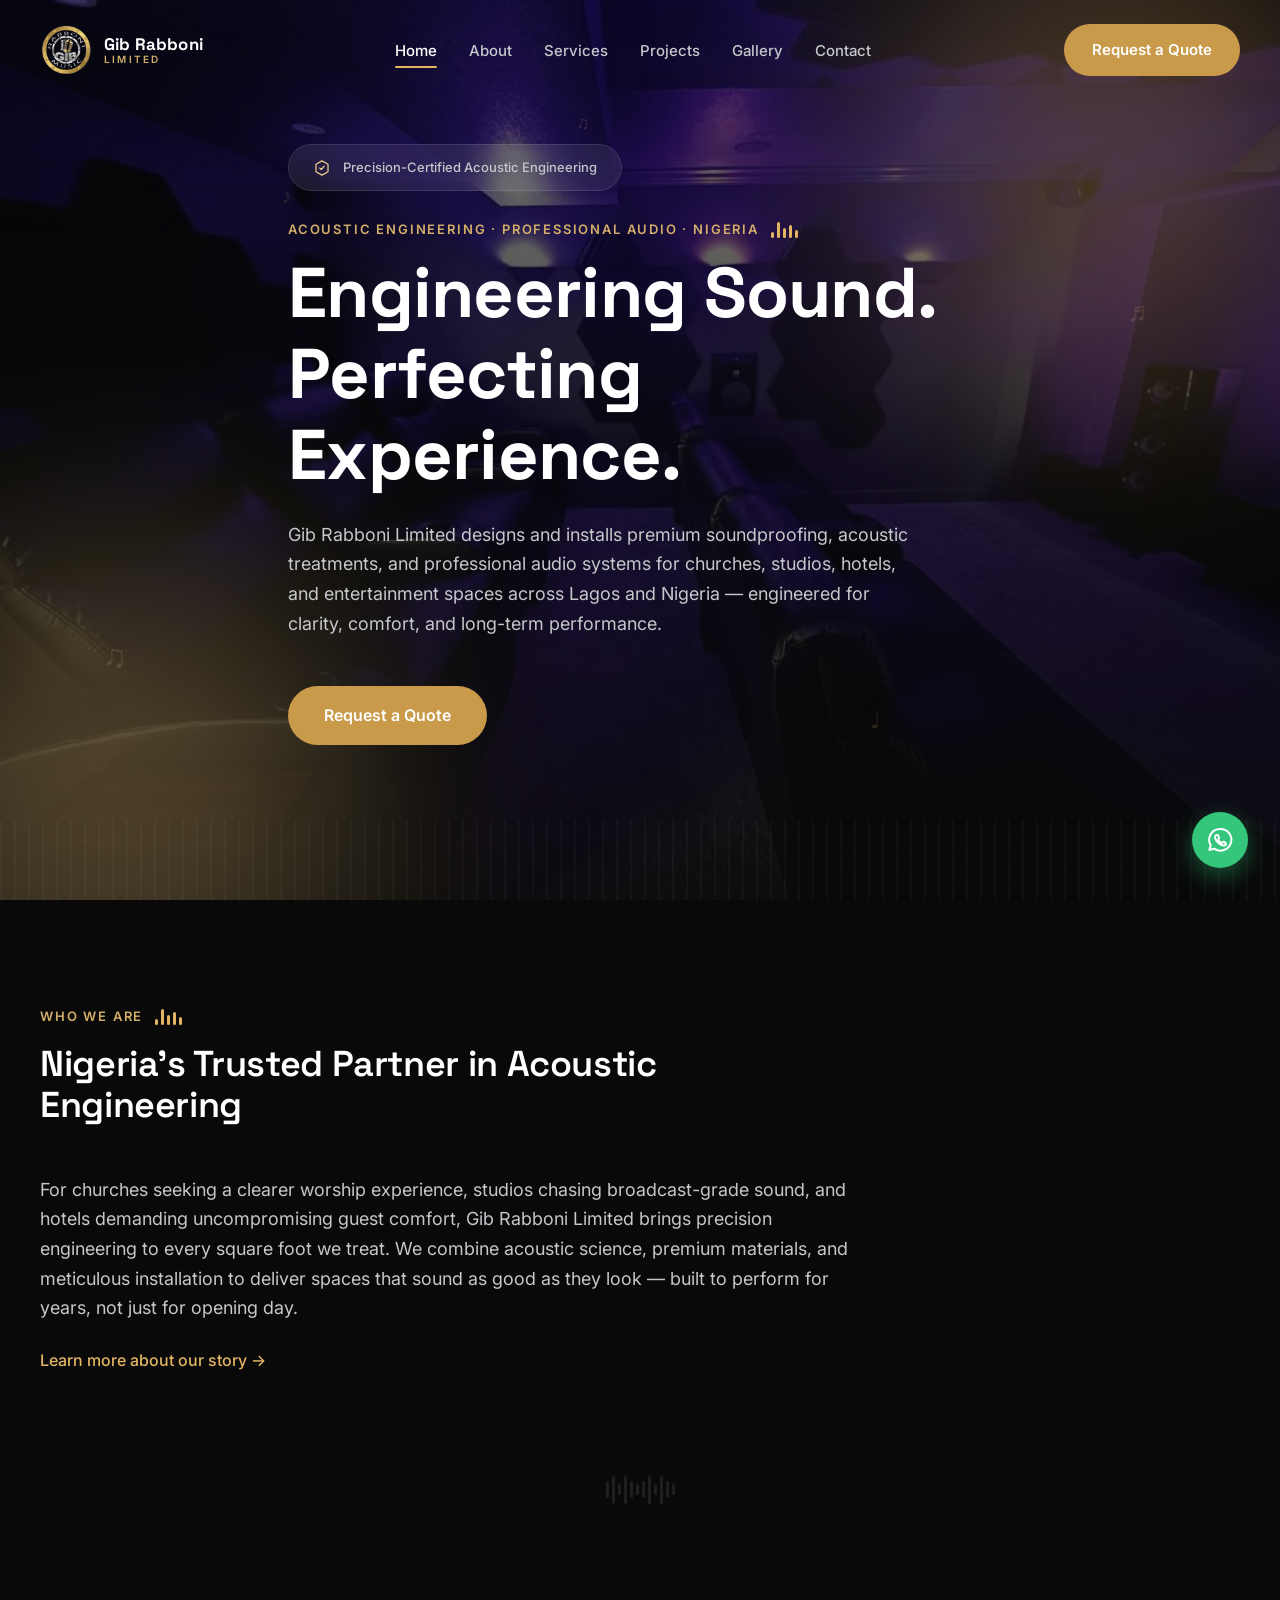
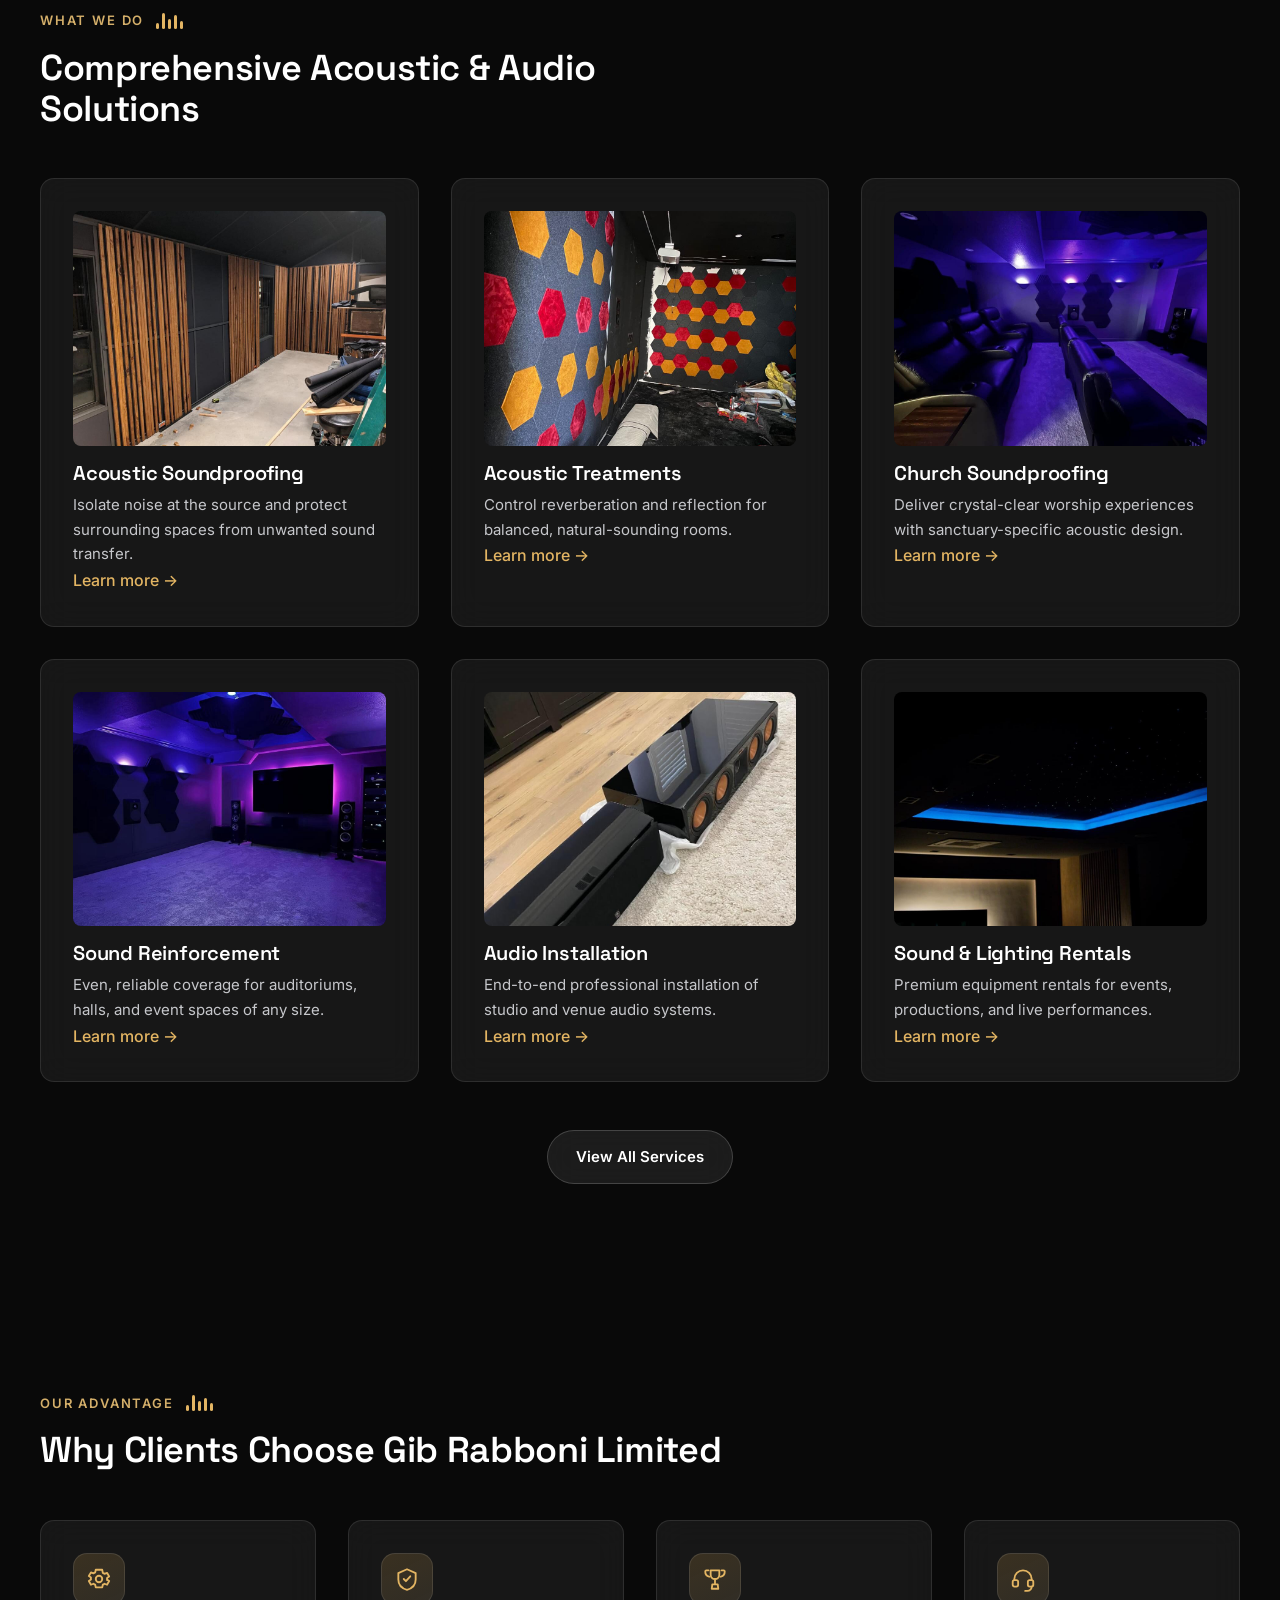
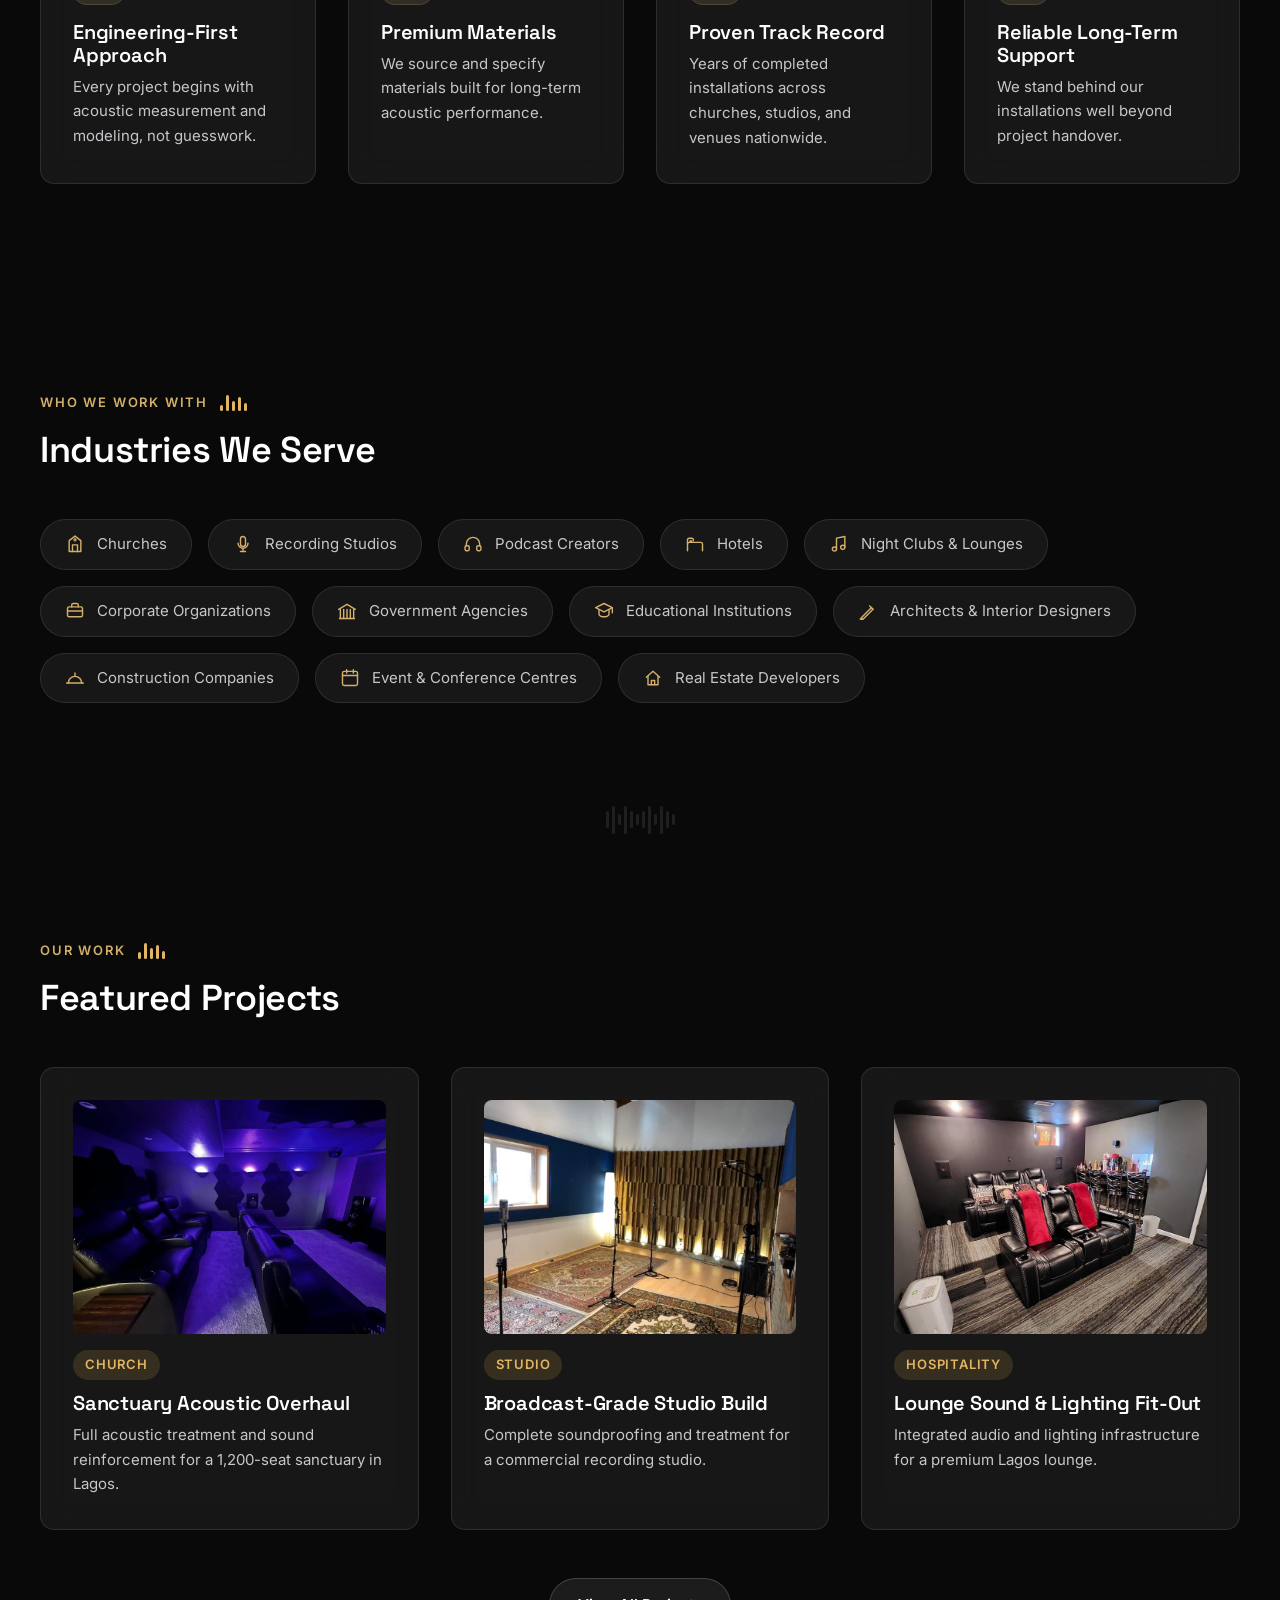
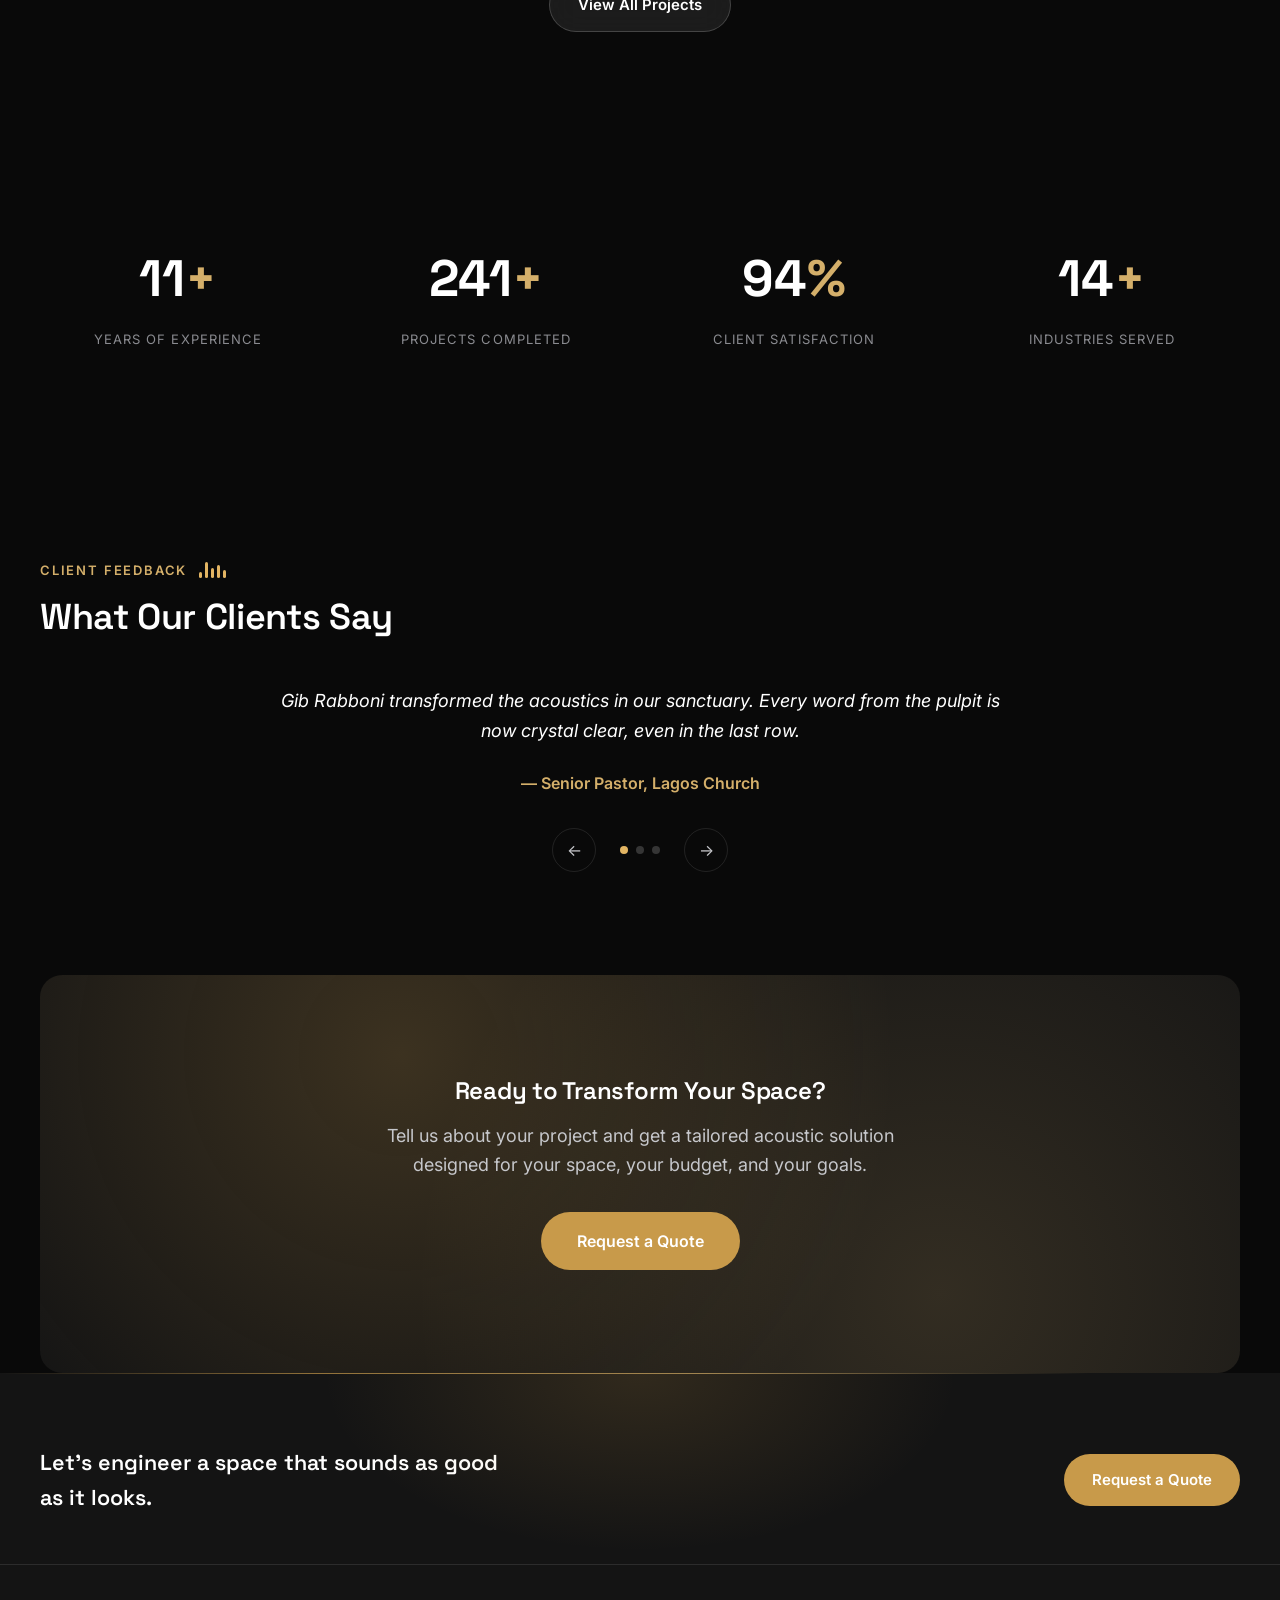
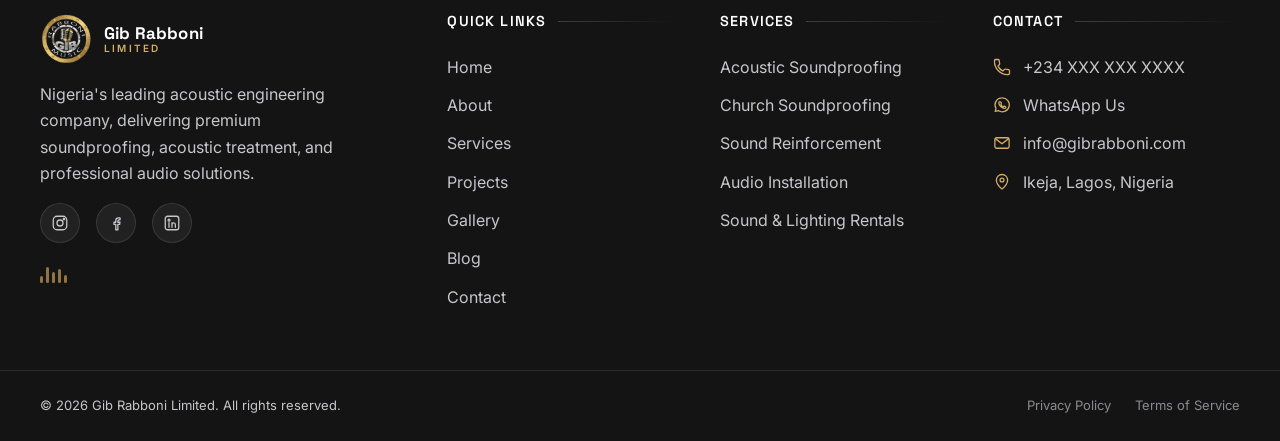
==== index.html @ 642c6a99 "Add files via upload" ====
<!DOCTYPE html>
<html lang="en">
<head>
    <!-- ============================================================
         META / SEO
         ============================================================ -->
    <meta charset="UTF-8">
    <meta name="viewport" content="width=device-width, initial-scale=1.0">
    <title>Gib Rabboni Limited | Acoustic Engineering & Professional Audio Solutions in Lagos, Nigeria</title>
    <meta name="description" content="Gib Rabboni Limited is Nigeria's leading acoustic engineering company, delivering premium soundproofing, acoustic treatments, sound reinforcement, and professional audio installation for churches, studios, hotels, and corporate spaces in Lagos and across Nigeria.">
    <meta name="author" content="Gib Rabboni Limited">
    <meta name="theme-color" content="#090909">
    <link rel="canonical" href="https://www.gibrabboni.com/">

    <!-- Open Graph -->
    <meta property="og:type" content="website">
    <meta property="og:site_name" content="Gib Rabboni Limited">
    <meta property="og:title" content="Gib Rabboni Limited | Acoustic Engineering & Professional Audio Solutions">
    <meta property="og:description" content="Premium soundproofing, acoustic treatments, and professional audio installation for churches, studios, hotels, and corporate spaces across Nigeria.">
    <meta property="og:image" content="/images/hero/hero-home.jpg">
    <meta property="og:url" content="https://www.gibrabboni.com/">
    <meta property="og:locale" content="en_NG">

    <!-- Twitter Card -->
    <meta name="twitter:card" content="summary_large_image">
    <meta name="twitter:title" content="Gib Rabboni Limited | Acoustic Engineering & Professional Audio Solutions">
    <meta name="twitter:description" content="Nigeria's leading acoustic engineering company for churches, studios, hotels, and entertainment infrastructure.">
    <meta name="twitter:image" content="/images/hero/hero-home.jpg">

    <!-- Favicons -->
    <link rel="icon" type="image/png" sizes="32x32" href="/favicon/favicon-32x32.png">
    <link rel="icon" type="image/png" sizes="16x16" href="/favicon/favicon-16x16.png">
    <link rel="apple-touch-icon" sizes="180x180" href="/favicon/apple-touch-icon.png">
    <link rel="manifest" href="/favicon/site.webmanifest">

    <!-- Fonts (Google Fonts pairing: Space Grotesk + Inter) -->
    <link rel="preconnect" href="https://fonts.googleapis.com">
    <link rel="preconnect" href="https://fonts.gstatic.com" crossorigin>
    <link href="https://fonts.googleapis.com/css2?family=Space+Grotesk:wght@500;600;700&family=Inter:wght@400;500;600&display=swap" rel="stylesheet">

    <!-- Stylesheet -->
    <link rel="stylesheet" href="/css/style.css">

    <!-- Schema.org: Organization / LocalBusiness -->
    <script type="application/ld+json">
    {
        "@context": "https://schema.org",
        "@type": "LocalBusiness",
        "name": "Gib Rabboni Limited",
        "image": "https://www.gibrabboni.com/images/hero/hero-home.jpg",
        "url": "https://www.gibrabboni.com/",
        "telephone": "+234-XXX-XXX-XXXX",
        "priceRange": "$$",
        "address": {
            "@type": "PostalAddress",
            "streetAddress": "STREET ADDRESS PLACEHOLDER",
            "addressLocality": "Ikeja",
            "addressRegion": "Lagos",
            "addressCountry": "NG"
        },
        "areaServed": "Nigeria",
        "sameAs": [
            "https://www.instagram.com/gibrabboni",
            "https://www.facebook.com/gibrabboni",
            "https://www.linkedin.com/company/gibrabboni"
        ],
        "description": "Nigeria's leading acoustic engineering company providing soundproofing, acoustic treatments, sound reinforcement, sound design, audio installation, and entertainment infrastructure solutions."
    }
    </script>
</head>
<body>

    <!-- Skip link for keyboard/screen reader users -->
    <a class="skip-link" href="#main-content">Skip to main content</a>

    <!-- ============================================================
         HEADER / NAVIGATION
         ============================================================ -->
    <header class="site-header" id="site-header">
        <div class="container header__inner">

            <a href="/" class="logo-lockup" aria-label="Gib Rabboni Limited — Home"><span class="logo-lockup__mark"><img src="/images/brand/logo.png" alt="Gib Rabboni Limited emblem" width="52" height="52"></span><span class="logo-lockup__text"><span class="logo-lockup__name">Gib Rabboni</span><span class="logo-lockup__sub">Limited</span></span></a>

            <nav class="main-nav" aria-label="Primary navigation">
                <ul class="main-nav__list">
                    <li><a href="/" class="main-nav__link is-active" aria-current="page">Home</a></li>
                    <li><a href="/about/" class="main-nav__link">About</a></li>
                    <li><a href="/services/" class="main-nav__link">Services</a></li>
                    <li><a href="/projects/" class="main-nav__link">Projects</a></li>
                    <li><a href="/gallery/" class="main-nav__link">Gallery</a></li>
                    <li><a href="/contact/" class="main-nav__link">Contact</a></li>
                </ul>
            </nav>

            <div class="header__actions">
                <a href="/contact/" class="btn btn--primary">Request a Quote</a>
            </div>

            <button class="hamburger" id="hamburger-btn" aria-label="Open menu" aria-expanded="false" aria-controls="mobile-menu">
                <span class="hamburger__line"></span>
                <span class="hamburger__line"></span>
                <span class="hamburger__line"></span>
            </button>
        </div>

        <!-- Mobile menu -->
        <nav class="mobile-menu" id="mobile-menu" aria-label="Mobile navigation" hidden>
            <ul class="mobile-menu__list">
                <li><a href="/" class="mobile-menu__link is-active" aria-current="page">Home</a></li>
                <li><a href="/about/" class="mobile-menu__link">About</a></li>
                <li><a href="/services/" class="mobile-menu__link">Services</a></li>
                <li><a href="/projects/" class="mobile-menu__link">Projects</a></li>
                <li><a href="/gallery/" class="mobile-menu__link">Gallery</a></li>
                <li><a href="/contact/" class="mobile-menu__link">Contact</a></li>
            </ul>
            <div class="mobile-menu__actions">
                <a href="/contact/" class="btn btn--primary btn--block">Request a Quote</a>
                <a href="tel:+234XXXXXXXXXX" class="btn btn--secondary btn--block">Call Now</a>
            </div>
        </nav>
    </header>

    <!-- ============================================================
         MAIN CONTENT
         ============================================================ -->
    <main id="main-content">

        <!-- ========================================================
             HERO
             ======================================================== -->
        <section class="hero" aria-label="Introduction">
            <div class="hero__background" role="presentation">
                <img src="/images/hero/hero-home.jpg" alt="Home theater room with wood acoustic paneling and ambient blue lighting, installed by Gib Rabboni Limited" class="hero__bg-image">
                <div class="hero__overlay"></div>
            </div>

            <div class="hero__decor" aria-hidden="true">
                <div class="hero__glow hero__glow--blue"></div>
                <div class="hero__glow hero__glow--gold"></div>
                <div class="hero__waveform"></div>
                <div class="note-field">
                    <span class="note">&#9835;</span>
                    <span class="note">&#9834;</span>
                    <span class="note">&#9836;</span>
                    <span class="note">&#9833;</span>
                    <span class="note">&#9835;</span>
                </div>
            </div>

            <div class="container hero__content">
                <div class="hero__badge">
                    <svg viewBox="0 0 24 24" fill="none" stroke="currentColor" stroke-width="1.7" stroke-linecap="round" stroke-linejoin="round" aria-hidden="true"><path d="M12 2.5 20 7v10L12 21.5 4 17V7l8-4.5Z"/><path d="m9 12 2 2 4-4.5"/></svg>
                    <span>Precision-Certified Acoustic Engineering</span>
                </div>
                <p class="eyebrow-row"><span class="eyebrow">Acoustic Engineering &middot; Professional Audio &middot; Nigeria</span><span class="eq-bars" aria-hidden="true"><span class="eq-bars__bar"></span><span class="eq-bars__bar"></span><span class="eq-bars__bar"></span><span class="eq-bars__bar"></span><span class="eq-bars__bar"></span></span></p>
                <h1 class="hero__title">Engineering Sound. Perfecting Experience.</h1>
                <p class="hero__subtitle">
                    Gib Rabboni Limited designs and installs premium soundproofing, acoustic treatments,
                    and professional audio systems for churches, studios, hotels, and entertainment
                    spaces across Lagos and Nigeria — engineered for clarity, comfort, and long-term
                    performance.
                </p>
                <div class="hero__actions">
                    <a href="/contact/" class="btn btn--primary btn--large">Request a Quote</a>
                </div>
            </div>
        </section>

        <!-- ========================================================
             COMPANY INTRODUCTION
             ======================================================== -->
        <section class="company-intro" id="company-intro">
            <div class="container">
                <div class="section-header">
                    <p class="eyebrow-row"><span class="eyebrow">Who We Are</span><span class="eq-bars" aria-hidden="true"><span class="eq-bars__bar"></span><span class="eq-bars__bar"></span><span class="eq-bars__bar"></span><span class="eq-bars__bar"></span><span class="eq-bars__bar"></span></span></p>
                    <h2 class="section-title">Nigeria's Trusted Partner in Acoustic Engineering</h2>
                </div>
                <div class="company-intro__grid">
                    <p class="company-intro__text">
                        For churches seeking a clearer worship experience, studios chasing broadcast-grade
                        sound, and hotels demanding uncompromising guest comfort, Gib Rabboni Limited brings
                        precision engineering to every square foot we treat. We combine acoustic science,
                        premium materials, and meticulous installation to deliver spaces that sound as good
                        as they look — built to perform for years, not just for opening day.
                    </p>
                    <a href="/about/" class="link-arrow">Learn more about our story &rarr;</a>
                </div>
            </div>
        </section>

        <!-- ========================================================
             FEATURED SERVICES
             ======================================================== -->
        <div class="waveform-divider" aria-hidden="true"><span></span><span></span><span></span><span></span><span></span><span></span><span></span><span></span><span></span><span></span><span></span><span></span></div>

        <section class="featured-services" aria-labelledby="featured-services-title">
            <div class="container">
                <div class="section-header">
                    <p class="eyebrow-row"><span class="eyebrow">What We Do</span><span class="eq-bars" aria-hidden="true"><span class="eq-bars__bar"></span><span class="eq-bars__bar"></span><span class="eq-bars__bar"></span><span class="eq-bars__bar"></span><span class="eq-bars__bar"></span></span></p>
                    <h2 class="section-title" id="featured-services-title">Comprehensive Acoustic &amp; Audio Solutions</h2>
                </div>

                <div class="card-grid card-grid--services">
                    <article class="card card--service">
                        <img src="/images/services/service-acoustic-soundproofing.jpg" alt="Vertical wood acoustic slat wall paneling installed floor to ceiling" class="card__image" loading="lazy">
                        <h3 class="card__title">Acoustic Soundproofing</h3>
                        <p class="card__text">Isolate noise at the source and protect surrounding spaces from unwanted sound transfer.</p>
                        <a href="/services/#acoustic-soundproofing" class="link-arrow">Learn more &rarr;</a>
                    </article>

                    <article class="card card--service">
                        <img src="/images/services/service-acoustic-treatments.jpg" alt="Hexagonal acoustic treatment panels installed on a wall and ceiling" class="card__image" loading="lazy">
                        <h3 class="card__title">Acoustic Treatments</h3>
                        <p class="card__text">Control reverberation and reflection for balanced, natural-sounding rooms.</p>
                        <a href="/services/#acoustic-treatments" class="link-arrow">Learn more &rarr;</a>
                    </article>

                    <article class="card card--service">
                        <img src="/images/services/service-church-soundproofing.jpg" alt="Large acoustically treated hall with tiered seating and wood wall panels" class="card__image" loading="lazy">
                        <h3 class="card__title">Church Soundproofing</h3>
                        <p class="card__text">Deliver crystal-clear worship experiences with sanctuary-specific acoustic design.</p>
                        <a href="/services/#church-soundproofing" class="link-arrow">Learn more &rarr;</a>
                    </article>

                    <article class="card card--service">
                        <img src="/images/services/service-sound-reinforcement.jpg" alt="Speaker system installed alongside a wall-mounted display and equipment rack" class="card__image" loading="lazy">
                        <h3 class="card__title">Sound Reinforcement</h3>
                        <p class="card__text">Even, reliable coverage for auditoriums, halls, and event spaces of any size.</p>
                        <a href="/services/#sound-reinforcement" class="link-arrow">Learn more &rarr;</a>
                    </article>

                    <article class="card card--service">
                        <img src="/images/services/service-audio-installation.jpg" alt="Professional center channel speaker and subwoofer being installed" class="card__image" loading="lazy">
                        <h3 class="card__title">Audio Installation</h3>
                        <p class="card__text">End-to-end professional installation of studio and venue audio systems.</p>
                        <a href="/services/#audio-installation" class="link-arrow">Learn more &rarr;</a>
                    </article>

                    <article class="card card--service">
                        <img src="/images/services/service-sound-lighting-rentals.jpg" alt="Ambient blue LED lighting installed along a ceiling and screen wall" class="card__image" loading="lazy">
                        <h3 class="card__title">Sound &amp; Lighting Rentals</h3>
                        <p class="card__text">Premium equipment rentals for events, productions, and live performances.</p>
                        <a href="/services/#sound-lighting-rentals" class="link-arrow">Learn more &rarr;</a>
                    </article>
                </div>

                <div class="section-cta">
                    <a href="/services/" class="btn btn--secondary">View All Services</a>
                </div>
            </div>
        </section>

        <!-- ========================================================
             WHY CHOOSE US
             ======================================================== -->
        <section class="why-choose-us" aria-labelledby="why-choose-us-title">
            <div class="container">
                <div class="section-header">
                    <p class="eyebrow-row"><span class="eyebrow">Our Advantage</span><span class="eq-bars" aria-hidden="true"><span class="eq-bars__bar"></span><span class="eq-bars__bar"></span><span class="eq-bars__bar"></span><span class="eq-bars__bar"></span><span class="eq-bars__bar"></span></span></p>
                    <h2 class="section-title" id="why-choose-us-title">Why Clients Choose Gib Rabboni Limited</h2>
                </div>

                <div class="card-grid card-grid--features">
                    <article class="card card--feature">
                        <span class="icon-badge"><svg class="" viewBox="0 0 24 24" fill="none" stroke="currentColor" stroke-width="1.7" stroke-linecap="round" stroke-linejoin="round" aria-hidden="true"><circle cx="12" cy="12" r="3"/><path d="M19.4 12.9a7.4 7.4 0 0 0 0-1.8l2-1.4-2-3.4-2.3.9a7.6 7.6 0 0 0-1.6-.9L15 3.5h-6l-.5 2.4a7.6 7.6 0 0 0-1.6.9l-2.3-.9-2 3.4 2 1.4a7.4 7.4 0 0 0 0 1.8l-2 1.4 2 3.4 2.3-.9c.5.4 1 .7 1.6.9l.5 2.4h6l.5-2.4c.6-.2 1.1-.5 1.6-.9l2.3.9 2-3.4-2-1.4Z"/></svg></span>
                        <h3 class="card__title">Engineering-First Approach</h3>
                        <p class="card__text">Every project begins with acoustic measurement and modeling, not guesswork.</p>
                    </article>

                    <article class="card card--feature">
                        <span class="icon-badge"><svg class="" viewBox="0 0 24 24" fill="none" stroke="currentColor" stroke-width="1.7" stroke-linecap="round" stroke-linejoin="round" aria-hidden="true"><path d="M12 3 4 6.5v6c0 4.8 3.2 8.2 8 9.5 4.8-1.3 8-4.7 8-9.5v-6L12 3Z"/><path d="m9 12 2 2 4-4.5"/></svg></span>
                        <h3 class="card__title">Premium Materials</h3>
                        <p class="card__text">We source and specify materials built for long-term acoustic performance.</p>
                    </article>

                    <article class="card card--feature">
                        <span class="icon-badge"><svg class="" viewBox="0 0 24 24" fill="none" stroke="currentColor" stroke-width="1.7" stroke-linecap="round" stroke-linejoin="round" aria-hidden="true"><path d="M8 4h8v4a4 4 0 0 1-8 0V4Z"/><path d="M6 4H4a1 1 0 0 0-1 1c0 2.5 1.6 4.3 3.6 4.9M18 4h2a1 1 0 0 1 1 1c0 2.5-1.6 4.3-3.6 4.9"/><path d="M12 13v4M9 21h6M9.5 17h5l.5 4H9l.5-4Z"/></svg></span>
                        <h3 class="card__title">Proven Track Record</h3>
                        <p class="card__text">Years of completed installations across churches, studios, and venues nationwide.</p>
                    </article>

                    <article class="card card--feature">
                        <span class="icon-badge"><svg class="" viewBox="0 0 24 24" fill="none" stroke="currentColor" stroke-width="1.7" stroke-linecap="round" stroke-linejoin="round" aria-hidden="true"><path d="M4 13v-1a8 8 0 0 1 16 0v1"/><rect x="2.5" y="13" width="5" height="6" rx="1.6"/><rect x="16.5" y="13" width="5" height="6" rx="1.6"/><path d="M20 19a4 4 0 0 1-4 4h-2"/></svg></span>
                        <h3 class="card__title">Reliable Long-Term Support</h3>
                        <p class="card__text">We stand behind our installations well beyond project handover.</p>
                    </article>
                </div>
            </div>
        </section>

        <!-- ========================================================
             INDUSTRIES WE SERVE
             ======================================================== -->
        <section class="industries" aria-labelledby="industries-title">
            <div class="container">
                <div class="section-header">
                    <p class="eyebrow-row"><span class="eyebrow">Who We Work With</span><span class="eq-bars" aria-hidden="true"><span class="eq-bars__bar"></span><span class="eq-bars__bar"></span><span class="eq-bars__bar"></span><span class="eq-bars__bar"></span><span class="eq-bars__bar"></span></span></p>
                    <h2 class="section-title" id="industries-title">Industries We Serve</h2>
                </div>

                <ul class="industries__list">
                    <li class="industries__item" data-animate="fade-up" style="transition-delay:0ms"><svg viewBox="0 0 24 24" fill="none" stroke="currentColor" stroke-width="1.7" stroke-linecap="round" stroke-linejoin="round" aria-hidden="true"><path d="M12 2.5 19 8v13H5V8l7-5.5Z"/><path d="M9 21V13h6v8M12 5.5v3M10.5 7h3"/></svg><span>Churches</span></li>
                    <li class="industries__item" data-animate="fade-up" style="transition-delay:60ms"><svg viewBox="0 0 24 24" fill="none" stroke="currentColor" stroke-width="1.7" stroke-linecap="round" stroke-linejoin="round" aria-hidden="true"><path d="M12 15a3 3 0 0 0 3-3V6a3 3 0 0 0-6 0v6a3 3 0 0 0 3 3Z"/><path d="M6 11a6 6 0 0 0 12 0"/><path d="M12 17v4M9 21h6"/></svg><span>Recording Studios</span></li>
                    <li class="industries__item" data-animate="fade-up" style="transition-delay:120ms"><svg viewBox="0 0 24 24" fill="none" stroke="currentColor" stroke-width="1.7" stroke-linecap="round" stroke-linejoin="round" aria-hidden="true"><path d="M4 14v-2a8 8 0 0 1 16 0v2"/><rect x="2.5" y="14" width="5" height="6" rx="1.6"/><rect x="16.5" y="14" width="5" height="6" rx="1.6"/></svg><span>Podcast Creators</span></li>
                    <li class="industries__item" data-animate="fade-up" style="transition-delay:180ms"><svg viewBox="0 0 24 24" fill="none" stroke="currentColor" stroke-width="1.7" stroke-linecap="round" stroke-linejoin="round" aria-hidden="true"><path d="M3 18v-6a2 2 0 0 1 2-2h14a2 2 0 0 1 2 2v6"/><path d="M3 18v2M21 18v2"/><path d="M3 12V7a2 2 0 0 1 2-2h3a2 2 0 0 1 2 2v1"/><circle cx="7" cy="9" r="1"/></svg><span>Hotels</span></li>
                    <li class="industries__item" data-animate="fade-up" style="transition-delay:240ms"><svg viewBox="0 0 24 24" fill="none" stroke="currentColor" stroke-width="1.7" stroke-linecap="round" stroke-linejoin="round" aria-hidden="true"><path d="M9 18V5l10-2v13"/><circle cx="6.5" cy="18" r="2.5"/><circle cx="16.5" cy="16" r="2.5"/></svg><span>Night Clubs &amp; Lounges</span></li>
                    <li class="industries__item" data-animate="fade-up" style="transition-delay:300ms"><svg viewBox="0 0 24 24" fill="none" stroke="currentColor" stroke-width="1.7" stroke-linecap="round" stroke-linejoin="round" aria-hidden="true"><rect x="3" y="7" width="18" height="12" rx="2"/><path d="M8 7V5a2 2 0 0 1 2-2h4a2 2 0 0 1 2 2v2"/><path d="M3 12h18"/></svg><span>Corporate Organizations</span></li>
                    <li class="industries__item" data-animate="fade-up" style="transition-delay:0ms"><svg viewBox="0 0 24 24" fill="none" stroke="currentColor" stroke-width="1.7" stroke-linecap="round" stroke-linejoin="round" aria-hidden="true"><path d="M3 21h18"/><path d="M4 21V10M20 21V10"/><path d="m2 10 10-6 10 6"/><path d="M8 10v11M12 10v11M16 10v11"/></svg><span>Government Agencies</span></li>
                    <li class="industries__item" data-animate="fade-up" style="transition-delay:60ms"><svg viewBox="0 0 24 24" fill="none" stroke="currentColor" stroke-width="1.7" stroke-linecap="round" stroke-linejoin="round" aria-hidden="true"><path d="M12 3 2 8l10 5 10-5-10-5Z"/><path d="M6 10.5V16c0 1.5 2.7 3 6 3s6-1.5 6-3v-5.5"/><path d="M22 8v6"/></svg><span>Educational Institutions</span></li>
                    <li class="industries__item" data-animate="fade-up" style="transition-delay:120ms"><svg viewBox="0 0 24 24" fill="none" stroke="currentColor" stroke-width="1.7" stroke-linecap="round" stroke-linejoin="round" aria-hidden="true"><path d="M4 20 16 8l2 2L6 22H4v-2Z"/><path d="M14 6l4 4"/><path d="M2.5 21.5h3"/></svg><span>Architects &amp; Interior Designers</span></li>
                    <li class="industries__item" data-animate="fade-up" style="transition-delay:180ms"><svg viewBox="0 0 24 24" fill="none" stroke="currentColor" stroke-width="1.7" stroke-linecap="round" stroke-linejoin="round" aria-hidden="true"><path d="M4 18a8 8 0 0 1 16 0"/><path d="M2 18h20"/><path d="M12 6v4"/></svg><span>Construction Companies</span></li>
                    <li class="industries__item" data-animate="fade-up" style="transition-delay:240ms"><svg viewBox="0 0 24 24" fill="none" stroke="currentColor" stroke-width="1.7" stroke-linecap="round" stroke-linejoin="round" aria-hidden="true"><rect x="3" y="4" width="18" height="17" rx="2"/><path d="M3 9h18M8 2v4M16 2v4"/></svg><span>Event &amp; Conference Centres</span></li>
                    <li class="industries__item" data-animate="fade-up" style="transition-delay:300ms"><svg viewBox="0 0 24 24" fill="none" stroke="currentColor" stroke-width="1.7" stroke-linecap="round" stroke-linejoin="round" aria-hidden="true"><path d="m4 11 8-7 8 7"/><path d="M6 10v10h12V10"/><path d="M10 20v-5h4v5"/></svg><span>Real Estate Developers</span></li>
                </ul>
            </div>
        </section>

        <!-- ========================================================
             FEATURED PROJECTS
             ======================================================== -->
        <div class="waveform-divider" aria-hidden="true"><span></span><span></span><span></span><span></span><span></span><span></span><span></span><span></span><span></span><span></span><span></span><span></span></div>

        <section class="featured-projects" aria-labelledby="featured-projects-title">
            <div class="container">
                <div class="section-header">
                    <p class="eyebrow-row"><span class="eyebrow">Our Work</span><span class="eq-bars" aria-hidden="true"><span class="eq-bars__bar"></span><span class="eq-bars__bar"></span><span class="eq-bars__bar"></span><span class="eq-bars__bar"></span><span class="eq-bars__bar"></span></span></p>
                    <h2 class="section-title" id="featured-projects-title">Featured Projects</h2>
                </div>

                <div class="card-grid card-grid--projects">
                    <article class="card card--project">
                        <img src="/images/projects/project-church-sanctuary.jpg" alt="Completed large hall acoustic treatment with tiered seating and wood wall panels" class="card__image" loading="lazy">
                        <span class="tag">Church</span>
                        <h3 class="card__title">Sanctuary Acoustic Overhaul</h3>
                        <p class="card__text">Full acoustic treatment and sound reinforcement for a 1,200-seat sanctuary in Lagos.</p>
                    </article>

                    <article class="card card--project">
                        <img src="/images/projects/project-recording-studio.jpg" alt="Live recording room with microphone stands and acoustic treatment" class="card__image" loading="lazy">
                        <span class="tag">Studio</span>
                        <h3 class="card__title">Broadcast-Grade Studio Build</h3>
                        <p class="card__text">Complete soundproofing and treatment for a commercial recording studio.</p>
                    </article>

                    <article class="card card--project">
                        <img src="/images/projects/project-hotel-lounge.jpg" alt="Lounge-style theater room with bar seating and recliners" class="card__image" loading="lazy">
                        <span class="tag">Hospitality</span>
                        <h3 class="card__title">Lounge Sound &amp; Lighting Fit-Out</h3>
                        <p class="card__text">Integrated audio and lighting infrastructure for a premium Lagos lounge.</p>
                    </article>
                </div>

                <div class="section-cta">
                    <a href="/projects/" class="btn btn--secondary">View All Projects</a>
                </div>
            </div>
        </section>

        <!-- ========================================================
             STATISTICS
             ======================================================== -->
        <section class="statistics" aria-label="Company statistics">
            <div class="container">
                <div class="stats-grid">
                    <div class="stat" data-count="12">
                        <span class="stat__number" aria-hidden="true">0</span><span class="stat__suffix">+</span>
                        <p class="stat__label">Years of Experience</p>
                    </div>
                    <div class="stat" data-count="250">
                        <span class="stat__number" aria-hidden="true">0</span><span class="stat__suffix">+</span>
                        <p class="stat__label">Projects Completed</p>
                    </div>
                    <div class="stat" data-count="98">
                        <span class="stat__number" aria-hidden="true">0</span><span class="stat__suffix">%</span>
                        <p class="stat__label">Client Satisfaction</p>
                    </div>
                    <div class="stat" data-count="15">
                        <span class="stat__number" aria-hidden="true">0</span><span class="stat__suffix">+</span>
                        <p class="stat__label">Industries Served</p>
                    </div>
                </div>
            </div>
        </section>

        <!-- ========================================================
             TESTIMONIALS
             ======================================================== -->
        <section class="testimonials" aria-labelledby="testimonials-title">
            <div class="container">
                <div class="section-header">
                    <p class="eyebrow-row"><span class="eyebrow">Client Feedback</span><span class="eq-bars" aria-hidden="true"><span class="eq-bars__bar"></span><span class="eq-bars__bar"></span><span class="eq-bars__bar"></span><span class="eq-bars__bar"></span><span class="eq-bars__bar"></span></span></p>
                    <h2 class="section-title" id="testimonials-title">What Our Clients Say</h2>
                </div>

                <div class="testimonial-slider" data-component="testimonial-slider">
                    <ul class="testimonial-slider__track">
                        <li class="testimonial-slider__slide">
                            <blockquote class="testimonial">
                                <p class="testimonial__quote">Gib Rabboni transformed the acoustics in our sanctuary. Every word from the pulpit is now crystal clear, even in the last row.</p>
                                <footer class="testimonial__author">— Senior Pastor, Lagos Church</footer>
                            </blockquote>
                        </li>
                        <li class="testimonial-slider__slide">
                            <blockquote class="testimonial">
                                <p class="testimonial__quote">Our studio finally sounds the way it was designed to. The isolation is flawless and the treatment made mixing effortless.</p>
                                <footer class="testimonial__author">— Studio Owner, Lagos</footer>
                            </blockquote>
                        </li>
                        <li class="testimonial-slider__slide">
                            <blockquote class="testimonial">
                                <p class="testimonial__quote">Professional from survey to handover. They understood exactly what our lounge needed and delivered on time.</p>
                                <footer class="testimonial__author">— Operations Manager, Hospitality Group</footer>
                            </blockquote>
                        </li>
                    </ul>
                    <div class="testimonial-slider__controls">
                        <button class="testimonial-slider__prev" aria-label="Previous testimonial">&larr;</button>
                        <div class="testimonial-slider__dots" role="tablist" aria-label="Testimonial navigation"></div>
                        <button class="testimonial-slider__next" aria-label="Next testimonial">&rarr;</button>
                    </div>
                </div>
            </div>
        </section>

        <!-- ========================================================
             FINAL CALL TO ACTION
             ======================================================== -->
        <section class="cta-band" aria-labelledby="cta-band-title">
            <div class="cta-band__decor" aria-hidden="true"></div><div class="note-field"><span class="note">&#9835;</span><span class="note">&#9834;</span><span class="note">&#9836;</span><span class="note">&#9833;</span></div>
            <div class="container cta-band__content">
                <h2 class="cta-band__title" id="cta-band-title">Ready to Transform Your Space?</h2>
                <p class="cta-band__text">Tell us about your project and get a tailored acoustic solution designed for your space, your budget, and your goals.</p>
                <div class="cta-band__actions">
                    <a href="/contact/" class="btn btn--primary btn--large">Request a Quote</a>
                </div>
            </div>
        </section>

    </main>

    <!-- ============================================================
         FOOTER
         ============================================================ -->
    <footer class="site-footer">
        <div class="container footer__top">
            <p class="footer__top-message">Let's engineer a space that sounds as good as it looks.</p>
            <div class="footer__top-actions">
                <a href="/contact/" class="btn btn--primary">Request a Quote</a>
            </div>
        </div>

        <div class="container footer__grid">

            <div class="footer__col footer__col--brand">
                <a href="/" class="logo-lockup" aria-label="Gib Rabboni Limited — Home"><span class="logo-lockup__mark"><img src="/images/brand/logo.png" alt="Gib Rabboni Limited emblem" width="52" height="52"></span><span class="logo-lockup__text"><span class="logo-lockup__name">Gib Rabboni</span><span class="logo-lockup__sub">Limited</span></span></a>
                <p class="footer__text">Nigeria's leading acoustic engineering company, delivering premium soundproofing, acoustic treatment, and professional audio solutions.</p>
                <ul class="footer__social" aria-label="Social media links">
                    <li><a href="#" aria-label="Gib Rabboni on Instagram"><svg class="mini-icon" viewBox="0 0 24 24" fill="none" stroke="currentColor" stroke-width="1.7" stroke-linecap="round" stroke-linejoin="round" aria-hidden="true"><rect x="3" y="3" width="18" height="18" rx="5"/><circle cx="12" cy="12" r="4"/><circle cx="17.3" cy="6.7" r="1"/></svg></a></li>
                    <li><a href="#" aria-label="Gib Rabboni on Facebook"><svg class="mini-icon" viewBox="0 0 24 24" fill="none" stroke="currentColor" stroke-width="1.7" stroke-linecap="round" stroke-linejoin="round" aria-hidden="true"><path d="M14.5 21v-7.2h2.4l.4-2.8h-2.8V9.2c0-.8.2-1.4 1.4-1.4h1.5V5.3c-.3 0-1.1-.1-2.1-.1-2.1 0-3.6 1.3-3.6 3.7v2.1H9.3v2.8h2.4V21h2.8Z"/></svg></a></li>
                    <li><a href="#" aria-label="Gib Rabboni on LinkedIn"><svg class="mini-icon" viewBox="0 0 24 24" fill="none" stroke="currentColor" stroke-width="1.7" stroke-linecap="round" stroke-linejoin="round" aria-hidden="true"><rect x="3" y="3" width="18" height="18" rx="3"/><circle cx="8" cy="8.2" r="1.3"/><path d="M8 11.5v6.2M12 11.5v6.2M12 14.3c0-1.5 1-2.5 2.3-2.5 1.3 0 2.2 1 2.2 2.6v3.3"/></svg></a></li>
                </ul>
                <div class="footer__eq eq-bars" aria-hidden="true"><span class="eq-bars__bar"></span><span class="eq-bars__bar"></span><span class="eq-bars__bar"></span><span class="eq-bars__bar"></span><span class="eq-bars__bar"></span></div>
            </div>

            <nav class="footer__col" aria-label="Quick links">
                <h3 class="footer__heading">Quick Links</h3>
                <ul class="footer__links">
                    <li><a href="/">Home</a></li>
                    <li><a href="/about/">About</a></li>
                    <li><a href="/services/">Services</a></li>
                    <li><a href="/projects/">Projects</a></li>
                    <li><a href="/gallery/">Gallery</a></li>
                    <li><a href="/blog/">Blog</a></li>
                    <li><a href="/contact/">Contact</a></li>
                </ul>
            </nav>

            <nav class="footer__col" aria-label="Our services">
                <h3 class="footer__heading">Services</h3>
                <ul class="footer__links">
                    <li><a href="/services/#acoustic-soundproofing">Acoustic Soundproofing</a></li>
                    <li><a href="/services/#church-soundproofing">Church Soundproofing</a></li>
                    <li><a href="/services/#sound-reinforcement">Sound Reinforcement</a></li>
                    <li><a href="/services/#audio-installation">Audio Installation</a></li>
                    <li><a href="/services/#sound-lighting-rentals">Sound &amp; Lighting Rentals</a></li>
                </ul>
            </nav>

            <div class="footer__col">
                <h3 class="footer__heading">Contact</h3>
                <ul class="footer__links footer__links--contact">
                    <li class="footer__contact-item"><svg class="mini-icon" viewBox="0 0 24 24" fill="none" stroke="currentColor" stroke-width="1.7" stroke-linecap="round" stroke-linejoin="round" aria-hidden="true"><path d="M6.6 10.8a15 15 0 0 0 6.6 6.6l2.2-2.2a1.4 1.4 0 0 1 1.5-.3c1.2.4 2.5.6 3.8.6a1.4 1.4 0 0 1 1.3 1.4v3.5A1.4 1.4 0 0 1 20.6 22 17.4 17.4 0 0 1 2 3.4 1.4 1.4 0 0 1 3.4 2h3.5a1.4 1.4 0 0 1 1.4 1.3c0 1.3.2 2.6.6 3.8a1.4 1.4 0 0 1-.3 1.5L6.6 10.8Z"/></svg><a href="tel:+234XXXXXXXXXX">+234 XXX XXX XXXX</a></li>
                    <li class="footer__contact-item"><svg class="mini-icon" viewBox="0 0 24 24" fill="none" stroke="currentColor" stroke-width="1.7" stroke-linecap="round" stroke-linejoin="round" aria-hidden="true"><path d="M12 2.5a9.3 9.3 0 0 0-8 14l-1.1 4 4.2-1.1a9.3 9.3 0 1 0 4.9-16.9Z"/><path d="M8.3 8.4c.2-.6.6-.6 1-.6h.6c.2 0 .4 0 .6.5l.7 1.8c.1.2 0 .4-.1.6l-.5.6c-.1.2-.2.3 0 .6.5.9 1.8 2.1 2.7 2.5.2.1.4.1.5-.1l.6-.7c.2-.2.4-.2.6-.1l1.7.9c.2.1.4.2.4.5 0 .8-.7 1.6-1.5 1.7-1.3.2-2.9-.3-4.9-2.1-1.7-1.5-2.7-3.1-2.9-4.4-.1-.7 0-1.4.5-2.2Z"/></svg><a href="https://wa.me/234XXXXXXXXXX" target="_blank" rel="noopener">WhatsApp Us</a></li>
                    <li class="footer__contact-item"><svg class="mini-icon" viewBox="0 0 24 24" fill="none" stroke="currentColor" stroke-width="1.7" stroke-linecap="round" stroke-linejoin="round" aria-hidden="true"><rect x="2.5" y="5" width="19" height="14" rx="2.2"/><path d="m3.5 6.5 8.5 6.5 8.5-6.5"/></svg><a href="mailto:info@gibrabboni.com">info@gibrabboni.com</a></li>
                    <li class="footer__contact-item"><svg class="mini-icon" viewBox="0 0 24 24" fill="none" stroke="currentColor" stroke-width="1.7" stroke-linecap="round" stroke-linejoin="round" aria-hidden="true"><path d="M12 21.5S4.5 14.8 4.5 9.5a7.5 7.5 0 0 1 15 0c0 5.3-7.5 12-7.5 12Z"/><circle cx="12" cy="9.3" r="2.6"/></svg><span>Ikeja, Lagos, Nigeria</span></li>
                </ul>
            </div>

        </div>

        <div class="container footer__bottom">
            <p>&copy; <span id="current-year">2026</span> Gib Rabboni Limited. All rights reserved.</p>
            <div class="footer__legal-links">
                <a href="/privacy-policy/">Privacy Policy</a>
                <a href="/terms-of-service/">Terms of Service</a>
            </div>
        </div>
    </footer>

    <!-- Back to top -->

    <a href="https://wa.me/234XXXXXXXXXX" class="whatsapp-widget" target="_blank" rel="noopener" aria-label="Chat with us on WhatsApp">
        <svg viewBox="0 0 24 24" fill="none" stroke="currentColor" stroke-width="1.7" stroke-linecap="round" stroke-linejoin="round" aria-hidden="true"><path d="M12 2.5a9.3 9.3 0 0 0-8 14l-1.1 4 4.2-1.1a9.3 9.3 0 1 0 4.9-16.9Z"/><path d="M8.3 8.4c.2-.6.6-.6 1-.6h.6c.2 0 .4 0 .6.5l.7 1.8c.1.2 0 .4-.1.6l-.5.6c-.1.2-.2.3 0 .6.5.9 1.8 2.1 2.7 2.5.2.1.4.1.5-.1l.6-.7c.2-.2.4-.2.6-.1l1.7.9c.2.1.4.2.4.5 0 .8-.7 1.6-1.5 1.7-1.3.2-2.9-.3-4.9-2.1-1.7-1.5-2.7-3.1-2.9-4.4-.1-.7 0-1.4.5-2.2Z"/></svg>
    </a>
    <button class="back-to-top" id="back-to-top" aria-label="Back to top" hidden>
        <span aria-hidden="true">&uarr;</span>
    </button>

    <!-- Scroll progress indicator -->
    <div class="scroll-progress" id="scroll-progress" aria-hidden="true"></div>

    <script src="/js/script.js" defer></script>
</body>
</html>
---- css/style.css ----
/* ====================================================================
   GIB RABBONI LIMITED — PREMIUM DESIGN SYSTEM
   css/style.css
   Pure CSS3. No frameworks.

   TABLE OF CONTENTS
   1.  CSS Reset
   2.  CSS Variables
   3.  Base Styles
   4.  Typography
   5.  Layout Utilities
   6.  Header
   7.  Navigation
   8.  Hero Banner
   9.  Shared Components
   10. Home Page
   11. About Page
   12. Services Page
   13. Projects Page
   14. Gallery Page
   15. Contact Page
   16. Footer
   17. Forms
   18. Buttons
   19. Cards
   20. Animations
   21. Media Queries
   ==================================================================== */


/* ====================================================================
   1. CSS RESET
   ==================================================================== */
*, *::before, *::after { box-sizing: border-box; margin: 0; padding: 0; }
[hidden] { display: none !important; }
html { scroll-behavior: smooth; }
@media (prefers-reduced-motion: reduce) {
    html { scroll-behavior: auto; }
    *, *::before, *::after {
        animation-duration: 0.01ms !important;
        animation-iteration-count: 1 !important;
        transition-duration: 0.01ms !important;
        scroll-behavior: auto !important;
    }
}
img, picture, svg, video { display: block; max-width: 100%; }
ul, ol { list-style: none; }
a { color: inherit; text-decoration: none; }
button { font: inherit; color: inherit; background: none; border: none; cursor: pointer; }
input, textarea, select { font: inherit; color: inherit; }
table { border-collapse: collapse; }


/* ====================================================================
   2. CSS VARIABLES
   ==================================================================== */
:root {
    /* Colors — Backgrounds */
    --color-bg-primary: #090909;
    --color-bg-secondary: #141414;
    --color-bg-tertiary: #1c1c1c;

    /* Colors — Surfaces */
    --color-card-bg: rgba(255, 255, 255, 0.06);
    --color-glass-bg: rgba(255, 255, 255, 0.08);
    --color-border-subtle: rgba(255, 255, 255, 0.10);
    --color-border-strong: rgba(255, 255, 255, 0.18);

    /* Colors — Accents (brand: gold/amber, matching the logo emblem — no blue) */
    --color-accent-blue: #C89A4A;
    --color-accent-blue-bright: #E3B563;
    --color-accent-gold: #D4AF6A;
    --color-accent-gold-bright: #E9CB8F;
    --color-success: #34C77B;
    --color-warning: #F2994A;

    /* Colors — Text */
    --color-text-primary: #FFFFFF;
    --color-text-soft: #C6C7CB;
    --color-text-muted: #8A8B90;

    /* Typography */
    --font-display: 'Space Grotesk', 'Inter', sans-serif;
    --font-body: 'Inter', sans-serif;

    --fs-hero: clamp(2.75rem, 5.5vw, 4.5rem);
    --fs-page-title: clamp(2.25rem, 4vw, 3rem);
    --fs-section-title: clamp(1.75rem, 3vw, 2.25rem);
    --fs-card-title: 1.25rem;
    --fs-body: 1rem;
    --fs-body-lg: 1.125rem;
    --fs-caption: 0.8125rem;
    --fs-button: 0.9375rem;
    --fs-eyebrow: 0.8125rem;

    /* Spacing scale */
    --space-2xs: 0.25rem;
    --space-xs: 0.5rem;
    --space-sm: 0.75rem;
    --space-md: 1rem;
    --space-lg: 1.5rem;
    --space-xl: 2rem;
    --space-2xl: 3rem;
    --space-3xl: 4.5rem;
    --space-4xl: 6rem;
    --space-section: clamp(4.5rem, 8vw, 8rem);

    /* Layout */
    --container-width: 1320px;
    --container-padding: clamp(1.25rem, 4vw, 2.5rem);

    /* Borders / radius */
    --radius-sm: 8px;
    --radius-md: 14px;
    --radius-lg: 22px;
    --radius-full: 999px;

    /* Shadows */
    --shadow-sm: 0 4px 16px rgba(0, 0, 0, 0.30);
    --shadow-md: 0 12px 32px rgba(0, 0, 0, 0.40);
    --shadow-lg: 0 24px 60px rgba(0, 0, 0, 0.50);
    --shadow-glow-blue: 0 0 32px rgba(200, 154, 74, 0.40);
    --shadow-glow-gold: 0 0 32px rgba(212, 175, 106, 0.30);

    /* Glass */
    --blur-glass: blur(16px);

    /* Transitions */
    --transition-fast: 150ms ease;
    --transition-base: 280ms cubic-bezier(0.4, 0, 0.2, 1);
    --transition-slow: 500ms cubic-bezier(0.4, 0, 0.2, 1);

    /* Z-index scale */
    --z-header: 100;
    --z-mobile-menu: 110;
    --z-lightbox: 200;
    --z-back-to-top: 90;
    --z-scroll-progress: 120;
}


/* ====================================================================
   3. BASE STYLES
   ==================================================================== */
body {
    background-color: var(--color-bg-primary);
    color: var(--color-text-soft);
    font-family: var(--font-body);
    font-size: var(--fs-body);
    line-height: 1.65;
    -webkit-font-smoothing: antialiased;
    overflow-x: hidden;
}

::selection { background: var(--color-accent-blue); color: #fff; }

:focus-visible {
    outline: 2px solid var(--color-accent-blue-bright);
    outline-offset: 3px;
    border-radius: var(--radius-sm);
}

.skip-link {
    position: absolute;
    top: -100px;
    left: var(--space-md);
    z-index: 1000;
    background: var(--color-accent-blue);
    color: #fff;
    padding: var(--space-sm) var(--space-lg);
    border-radius: var(--radius-sm);
    transition: top var(--transition-base);
}
.skip-link:focus { top: var(--space-md); }


/* ====================================================================
   4. TYPOGRAPHY
   ==================================================================== */
h1, h2, h3, h4 {
    font-family: var(--font-display);
    color: var(--color-text-primary);
    line-height: 1.15;
    font-weight: 600;
    letter-spacing: -0.01em;
}

.hero__title, .page-banner__title { font-size: var(--fs-hero); font-weight: 700; }
.page-banner__title { font-size: var(--fs-page-title); }
.section-title { font-size: var(--fs-section-title); }
.card__title { font-size: var(--fs-card-title); font-weight: 600; }

p { color: var(--color-text-soft); }

.eyebrow {
    font-size: var(--fs-eyebrow);
    text-transform: uppercase;
    letter-spacing: 0.14em;
    color: var(--color-accent-gold);
    font-weight: 600;
    margin-bottom: var(--space-sm);
}

.link-arrow {
    color: var(--color-accent-blue-bright);
    font-weight: 500;
    display: inline-flex;
    align-items: center;
    gap: var(--space-2xs);
    transition: gap var(--transition-fast), color var(--transition-fast);
}
.link-arrow:hover { gap: var(--space-xs); color: var(--color-accent-gold-bright); }
.link-arrow[aria-disabled="true"] { color: var(--color-text-muted); cursor: default; }
.link-arrow[aria-disabled="true"]:hover { gap: var(--space-2xs); color: var(--color-text-muted); }


/* ====================================================================
   5. LAYOUT UTILITIES
   ==================================================================== */
.container {
    width: 100%;
    max-width: var(--container-width);
    margin-inline: auto;
    padding-inline: var(--container-padding);
}

section { padding-block: var(--space-section); position: relative; }

.section-header { max-width: 720px; margin-bottom: var(--space-2xl); }
.section-header .section-title { margin-top: var(--space-2xs); }

.section-cta { margin-top: var(--space-2xl); display: flex; justify-content: center; }

.card-grid {
    display: grid;
    gap: var(--space-xl);
    grid-template-columns: repeat(3, 1fr);
}
.card-grid--features,
.card-grid--mvv { grid-template-columns: repeat(4, 1fr); }
.card-grid--mvv { grid-template-columns: repeat(3, 1fr); }
.card-grid--contact { grid-template-columns: repeat(5, 1fr); }
.card-grid--team,
.card-grid--trust { grid-template-columns: repeat(3, 1fr); }


/* ====================================================================
   6. HEADER
   ==================================================================== */
.site-header {
    position: fixed;
    top: 0; left: 0; right: 0;
    z-index: var(--z-header);
    background: transparent;
    transition: background var(--transition-base), backdrop-filter var(--transition-base), box-shadow var(--transition-base), padding var(--transition-base);
    padding-block: var(--space-lg);
}
.site-header.is-scrolled {
    background: rgba(9, 9, 9, 0.72);
    backdrop-filter: var(--blur-glass);
    -webkit-backdrop-filter: var(--blur-glass);
    box-shadow: var(--shadow-sm);
    padding-block: var(--space-sm);
    border-bottom: 1px solid var(--color-border-subtle);
}

.header__inner {
    display: flex;
    align-items: center;
    justify-content: space-between;
    gap: var(--space-lg);
}

.logo img { height: 36px; width: auto; }

.header__actions { display: flex; align-items: center; gap: var(--space-md); }

.hamburger {
    display: none;
    flex-direction: column;
    gap: 5px;
    width: 32px;
    height: 32px;
    align-items: center;
    justify-content: center;
}
.hamburger__line {
    width: 22px; height: 2px;
    background: var(--color-text-primary);
    border-radius: var(--radius-full);
    transition: transform var(--transition-base), opacity var(--transition-base);
}
.hamburger[aria-expanded="true"] .hamburger__line:nth-child(1) { transform: translateY(7px) rotate(45deg); }
.hamburger[aria-expanded="true"] .hamburger__line:nth-child(2) { opacity: 0; }
.hamburger[aria-expanded="true"] .hamburger__line:nth-child(3) { transform: translateY(-7px) rotate(-45deg); }


/* ====================================================================
   7. NAVIGATION
   ==================================================================== */
.main-nav__list { display: flex; gap: var(--space-xl); }
.main-nav__link {
    position: relative;
    font-size: 0.9375rem;
    font-weight: 500;
    color: var(--color-text-soft);
    padding-block: var(--space-2xs);
    transition: color var(--transition-fast);
}
.main-nav__link::after {
    content: '';
    position: absolute;
    left: 0; bottom: -4px;
    width: 0; height: 2px;
    background: var(--color-accent-blue-bright);
    transition: width var(--transition-base);
    border-radius: var(--radius-full);
}
.main-nav__link:hover,
.main-nav__link.is-active { color: var(--color-text-primary); }
.main-nav__link:hover::after,
.main-nav__link.is-active::after { width: 100%; }

.mobile-menu {
    position: fixed;
    inset: 0;
    top: 0;
    z-index: var(--z-mobile-menu);
    background: rgba(9, 9, 9, 0.98);
    backdrop-filter: var(--blur-glass);
    display: flex;
    flex-direction: column;
    justify-content: center;
    padding: var(--space-2xl);
    transform: translateX(100%);
    transition: transform var(--transition-slow);
}
.mobile-menu.is-open { transform: translateX(0); }
.mobile-menu__list { display: flex; flex-direction: column; gap: var(--space-lg); margin-bottom: var(--space-2xl); }
.mobile-menu__link { font-family: var(--font-display); font-size: 1.75rem; font-weight: 600; color: var(--color-text-primary); }
.mobile-menu__link.is-active { color: var(--color-accent-blue-bright); }
.mobile-menu__actions { display: flex; flex-direction: column; gap: var(--space-md); }

.breadcrumbs__list { display: flex; align-items: center; gap: var(--space-xs); font-size: var(--fs-caption); color: var(--color-text-muted); }
.breadcrumbs__list li:not(:last-child)::after { content: '/'; margin-left: var(--space-xs); }
.breadcrumbs__list a { color: var(--color-text-soft); transition: color var(--transition-fast); }
.breadcrumbs__list a:hover { color: var(--color-accent-blue-bright); }


/* ====================================================================
   8. HERO BANNER
   ==================================================================== */
.hero {
    position: relative;
    min-height: 100vh;
    display: flex;
    align-items: flex-start;
    overflow: hidden;
    padding-top: clamp(8rem, 16vh, 11rem);
    padding-bottom: clamp(4rem, 10vh, 6rem);
}
.hero__background { position: absolute; inset: 0; z-index: -2; }
.hero__bg-image { width: 100%; height: 100%; object-fit: cover; }
.hero__overlay {
    position: absolute; inset: 0;
    background: linear-gradient(180deg, rgba(9,9,9,0.55) 0%, rgba(9,9,9,0.80) 65%, rgba(9,9,9,0.96) 100%);
}
.hero__decor { position: absolute; inset: 0; z-index: -1; pointer-events: none; }
.hero__glow {
    position: absolute;
    width: 480px; height: 480px;
    border-radius: 50%;
    filter: blur(120px);
    opacity: 0.35;
}
.hero__glow--blue { background: var(--color-accent-blue); top: -10%; right: -5%; }
.hero__glow--gold { background: var(--color-accent-gold); bottom: -15%; left: -10%; }
.hero__waveform {
    position: absolute;
    bottom: 0; left: 0; right: 0;
    height: 80px;
    background-image: repeating-linear-gradient(90deg, rgba(255,255,255,0.06) 0 2px, transparent 2px 14px);
    opacity: 0.5;
}

.hero__content { max-width: 760px; padding-inline: clamp(1rem, 3vw, 1.75rem); }
.hero__title { margin-bottom: var(--space-lg); }
.hero__subtitle { font-size: var(--fs-body-lg); max-width: 640px; margin-bottom: var(--space-2xl); }
.hero__actions { display: flex; gap: var(--space-md); flex-wrap: wrap; }

.scroll-indicator {
    position: absolute;
    bottom: var(--space-xl);
    left: 50%;
    transform: translateX(-50%);
}
.scroll-indicator span {
    display: block;
    width: 26px; height: 42px;
    border: 2px solid var(--color-border-strong);
    border-radius: var(--radius-full);
    position: relative;
}
.scroll-indicator span::before {
    content: '';
    position: absolute;
    top: 8px; left: 50%;
    width: 4px; height: 8px;
    background: var(--color-accent-blue-bright);
    border-radius: var(--radius-full);
    transform: translateX(-50%);
    animation: scrollDot 1.8s infinite;
}

.page-banner {
    position: relative;
    min-height: 42vh;
    display: flex;
    align-items: flex-end;
    padding-bottom: var(--space-2xl);
    padding-top: calc(var(--space-4xl) + var(--space-2xl));
    overflow: hidden;
}
.page-banner__background { position: absolute; inset: 0; z-index: -2; }
.page-banner__bg-image { width: 100%; height: 100%; object-fit: cover; }
.page-banner__overlay {
    position: absolute; inset: 0;
    background: linear-gradient(180deg, rgba(9,9,9,0.65) 0%, rgba(9,9,9,0.92) 100%);
}
.page-banner__title { margin-block: var(--space-sm); }
.page-banner__subtitle { font-size: var(--fs-body-lg); color: var(--color-text-soft); max-width: 620px; }


/* ====================================================================
   9. SHARED COMPONENTS
   ==================================================================== */
.tag, .industry-tag {
    display: inline-block;
    font-size: var(--fs-caption);
    font-weight: 600;
    text-transform: uppercase;
    letter-spacing: 0.06em;
    padding: var(--space-2xs) var(--space-sm);
    border-radius: var(--radius-full);
    background: rgba(200, 154, 74, 0.18);
    color: var(--color-accent-blue-bright);
    margin-bottom: var(--space-sm);
}
.industry-tag {
    background: rgba(212, 175, 106, 0.14);
    color: var(--color-accent-gold-bright);
    margin-right: var(--space-xs);
}
.card__tags { display: flex; flex-wrap: wrap; margin-top: var(--space-sm); }

.filter-bar {
    display: flex;
    flex-wrap: wrap;
    gap: var(--space-sm);
    margin-bottom: var(--space-2xl);
}
.filter-bar__btn {
    padding: var(--space-xs) var(--space-lg);
    border: 1px solid var(--color-border-subtle);
    border-radius: var(--radius-full);
    font-size: var(--fs-button);
    color: var(--color-text-soft);
    transition: all var(--transition-base);
}
.filter-bar__btn:hover { border-color: var(--color-accent-blue); color: var(--color-text-primary); }
.filter-bar__btn.is-active {
    background: var(--color-accent-blue);
    border-color: var(--color-accent-blue);
    color: #fff;
}

.stats-grid { display: grid; grid-template-columns: repeat(4, 1fr); gap: var(--space-xl); text-align: center; }
.stat__number, .stat__suffix {
    font-family: var(--font-display);
    font-size: clamp(2.5rem, 4vw, 3.5rem);
    font-weight: 700;
    color: var(--color-text-primary);
}
.stat__suffix { color: var(--color-accent-gold); }
.stat__label { margin-top: var(--space-xs); color: var(--color-text-muted); font-size: var(--fs-caption); text-transform: uppercase; letter-spacing: 0.08em; }

.testimonial-slider { position: relative; }
.testimonial-slider__track { display: flex; overflow: hidden; }
.testimonial-slider__slide { min-width: 100%; transition: transform var(--transition-slow); }
.testimonial { max-width: 720px; margin-inline: auto; text-align: center; }
.testimonial__quote { font-size: var(--fs-body-lg); font-style: italic; color: var(--color-text-primary); margin-bottom: var(--space-lg); }
.testimonial__author { color: var(--color-accent-gold); font-weight: 600; }
.testimonial-slider__controls { display: flex; align-items: center; justify-content: center; gap: var(--space-lg); margin-top: var(--space-xl); }
.testimonial-slider__prev, .testimonial-slider__next {
    width: 44px; height: 44px; border-radius: 50%;
    border: 1px solid var(--color-border-subtle);
    display: flex; align-items: center; justify-content: center;
    transition: all var(--transition-base);
}
.testimonial-slider__prev:hover, .testimonial-slider__next:hover { background: var(--color-accent-blue); border-color: var(--color-accent-blue); }
.testimonial-slider__dots { display: flex; gap: var(--space-xs); }
.testimonial-slider__dots button { width: 8px; height: 8px; border-radius: 50%; background: var(--color-border-strong); }
.testimonial-slider__dots button.is-active { background: var(--color-accent-blue-bright); }

.industries__list {
    display: flex;
    flex-wrap: wrap;
    gap: var(--space-md);
}
.industries__item {
    display: inline-flex;
    align-items: center;
    gap: var(--space-sm);
    padding: var(--space-sm) var(--space-lg);
    border: 1px solid var(--color-border-subtle);
    border-radius: var(--radius-full);
    background: var(--color-card-bg);
    font-size: var(--fs-button);
    color: var(--color-text-soft);
    transition: transform var(--transition-base), border-color var(--transition-base), color var(--transition-base), background var(--transition-base), box-shadow var(--transition-base);
}
.industries__item svg {
    width: 20px; height: 20px;
    flex-shrink: 0;
    color: var(--color-accent-gold);
    transition: transform var(--transition-base), color var(--transition-base);
}
.industries__item:hover {
    border-color: var(--color-accent-gold);
    color: var(--color-text-primary);
    background: rgba(212, 175, 106, 0.08);
    transform: translateY(-3px);
    box-shadow: var(--shadow-sm);
}
.industries__item:hover svg { color: var(--color-accent-gold-bright); transform: scale(1.12) rotate(-4deg); }

.cta-band {
    position: relative;
    background: var(--color-bg-secondary);
    text-align: center;
    overflow: hidden;
    border-radius: var(--radius-lg);
    margin-inline: var(--container-padding);
}
.cta-band__decor {
    position: absolute; inset: 0;
    background: radial-gradient(circle at 30% 20%, rgba(200,154,74,0.22), transparent 55%),
                radial-gradient(circle at 75% 80%, rgba(212,175,106,0.16), transparent 55%);
}
.cta-band__content { position: relative; max-width: 640px; margin-inline: auto; }
.cta-band__title { margin-bottom: var(--space-md); }
.cta-band__text { margin-bottom: var(--space-xl); font-size: var(--fs-body-lg); }
.cta-band__actions { display: flex; gap: var(--space-md); justify-content: center; flex-wrap: wrap; }

.accordion__item { border-bottom: 1px solid var(--color-border-subtle); }
.accordion__trigger {
    width: 100%;
    display: flex;
    align-items: center;
    justify-content: space-between;
    padding: var(--space-lg) 0;
    text-align: left;
    font-family: var(--font-display);
    font-size: 1.0625rem;
    font-weight: 600;
    color: var(--color-text-primary);
}
.accordion__trigger::after {
    content: '+';
    font-size: 1.5rem;
    color: var(--color-accent-blue-bright);
    transition: transform var(--transition-base);
    flex-shrink: 0;
    margin-left: var(--space-md);
}
.accordion__trigger[aria-expanded="true"]::after { transform: rotate(45deg); }
.accordion__panel { padding-bottom: var(--space-lg); color: var(--color-text-soft); }

.back-to-top {
    position: fixed;
    bottom: calc(var(--space-xl) + 64px);
    right: var(--space-xl);
    z-index: var(--z-back-to-top);
    width: 48px; height: 48px;
    border-radius: 50%;
    background: var(--color-accent-blue);
    color: #fff;
    display: flex; align-items: center; justify-content: center;
    box-shadow: var(--shadow-md);
    opacity: 0;
    transform: translateY(12px);
    transition: opacity var(--transition-base), transform var(--transition-base);
}
.back-to-top.is-visible { opacity: 1; transform: translateY(0); }

/* Floating WhatsApp widget — persistent, bottom-right, every page */
.whatsapp-widget {
    position: fixed;
    bottom: var(--space-xl);
    right: var(--space-xl);
    z-index: var(--z-back-to-top);
    width: 56px; height: 56px;
    border-radius: 50%;
    background: var(--color-success);
    color: #fff;
    display: flex;
    align-items: center;
    justify-content: center;
    box-shadow: 0 8px 24px rgba(52, 199, 123, 0.4);
    animation: pulseSoft 3s infinite;
    transition: transform var(--transition-base);
}
.whatsapp-widget:hover { transform: scale(1.08); }
.whatsapp-widget svg { width: 28px; height: 28px; }
@media (prefers-reduced-motion: reduce) { .whatsapp-widget { animation: none; } }

@media (max-width: 480px) {
    .whatsapp-widget { width: 50px; height: 50px; bottom: var(--space-lg); right: var(--space-lg); }
    .back-to-top { bottom: calc(var(--space-lg) + 58px); right: var(--space-lg); }
}

.scroll-progress {
    position: fixed;
    top: 0; left: 0;
    height: 3px;
    width: 0%;
    background: linear-gradient(90deg, var(--color-accent-blue), var(--color-accent-gold));
    z-index: var(--z-scroll-progress);
    transition: width 100ms linear;
}

.lightbox {
    position: fixed; inset: 0;
    z-index: var(--z-lightbox);
    background: rgba(9, 9, 9, 0.96);
    display: flex; align-items: center; justify-content: center;
    padding: var(--space-xl);
}
.lightbox__content { max-width: 900px; width: 100%; text-align: center; }
.lightbox__image { max-height: 78vh; margin-inline: auto; border-radius: var(--radius-md); }
.lightbox__caption { margin-top: var(--space-md); color: var(--color-text-soft); }
.lightbox__close { position: absolute; top: var(--space-xl); right: var(--space-xl); font-size: 2rem; color: #fff; }
.lightbox__prev, .lightbox__next {
    position: absolute; top: 50%; transform: translateY(-50%);
    width: 48px; height: 48px; border-radius: 50%;
    background: var(--color-glass-bg);
    color: #fff; font-size: 1.25rem;
    display: flex; align-items: center; justify-content: center;
}
.lightbox__prev { left: var(--space-xl); }
.lightbox__next { right: var(--space-xl); }


/* ====================================================================
   10. HOME PAGE
   ==================================================================== */
.company-intro__grid { max-width: 820px; }
.company-intro__text { font-size: var(--fs-body-lg); margin-bottom: var(--space-lg); }

.featured-projects .card--project .card__text { color: var(--color-text-soft); }


/* ====================================================================
   11. ABOUT PAGE
   ==================================================================== */
.company-story__grid,
.company-philosophy__grid {
    display: grid;
    grid-template-columns: 1fr 1fr;
    gap: var(--space-3xl);
    align-items: center;
}
.company-story__image img,
.company-philosophy__image img { border-radius: var(--radius-lg); box-shadow: var(--shadow-lg); }
.company-story__content p,
.company-philosophy__content p { margin-bottom: var(--space-md); }

.card--mvv .card__list { margin-top: var(--space-md); }
.card--mvv .card__list li {
    padding-left: var(--space-lg);
    position: relative;
    margin-bottom: var(--space-xs);
    color: var(--color-text-soft);
}
.card--mvv .card__list li::before {
    content: '';
    position: absolute; left: 0; top: 0.55em;
    width: 6px; height: 6px;
    border-radius: 50%;
    background: var(--color-accent-gold);
}

.card--team .card__role { color: var(--color-accent-blue-bright); font-size: var(--fs-caption); text-transform: uppercase; letter-spacing: 0.06em; margin-bottom: var(--space-sm); }
.card__image--round { border-radius: 50%; width: 140px; height: 140px; object-fit: cover; margin-inline: auto; margin-bottom: var(--space-lg); }
.card__avatar-placeholder {
    width: 140px; height: 140px;
    border-radius: 50%;
    margin-inline: auto;
    margin-bottom: var(--space-lg);
    display: flex;
    align-items: center;
    justify-content: center;
    background: linear-gradient(155deg, rgba(200,154,74,0.22), rgba(233,203,143,0.14));
    border: 1px solid var(--color-border-subtle);
    color: var(--color-accent-blue-bright);
}
.card__avatar-placeholder svg { width: 52px; height: 52px; }
.card--team { text-align: center; }


/* ====================================================================
   12. SERVICES PAGE
   ==================================================================== */
.services-intro { padding-block: var(--space-2xl); }
.services-intro__text { font-size: var(--fs-body-lg); max-width: 800px; }

.service-block { background: var(--color-bg-primary); }
.service-block--alt { background: var(--color-bg-secondary); }
.service-block__grid {
    display: grid;
    grid-template-columns: 1fr 1fr;
    gap: var(--space-3xl);
    align-items: center;
}
.service-block__image img { border-radius: var(--radius-lg); box-shadow: var(--shadow-lg); }
.service-block__icon { margin-bottom: var(--space-md); }
.service-block__title { margin-bottom: var(--space-md); }
.service-block__desc { margin-bottom: var(--space-lg); font-size: var(--fs-body-lg); }
.service-block__subheading {
    font-size: 0.95rem;
    text-transform: uppercase;
    letter-spacing: 0.06em;
    color: var(--color-accent-gold-bright);
    margin-top: var(--space-lg);
    margin-bottom: var(--space-sm);
}
.service-block__list li { padding-left: var(--space-lg); position: relative; margin-bottom: var(--space-xs); }
.service-block__list li::before {
    content: '✓';
    position: absolute; left: 0;
    color: var(--color-accent-blue-bright);
    font-weight: 700;
}
.service-block .btn { margin-top: var(--space-xl); }

.process-steps {
    display: grid;
    grid-template-columns: repeat(5, 1fr);
    gap: var(--space-xl);
}
.process-step { text-align: center; }
.process-step__number {
    display: inline-block;
    font-family: var(--font-display);
    font-size: 2.5rem;
    font-weight: 700;
    color: transparent;
    -webkit-text-stroke: 1.5px var(--color-accent-blue);
    margin-bottom: var(--space-sm);
}
.process-step__title { margin-bottom: var(--space-xs); }


/* ====================================================================
   13. PROJECTS PAGE
   ==================================================================== */
.card--project { position: relative; }
.card__image-wrap { position: relative; border-radius: var(--radius-md); overflow: hidden; margin-bottom: var(--space-md); }
.card__image-wrap img { transition: transform var(--transition-slow); }
.card__overlay {
    position: absolute; inset: 0;
    background: linear-gradient(180deg, transparent 40%, rgba(9,9,9,0.85) 100%);
    display: flex; align-items: flex-end; justify-content: center;
    padding-bottom: var(--space-lg);
    opacity: 0;
    transition: opacity var(--transition-base);
}
.card--project:hover .card__overlay { opacity: 1; }
.card--project:hover .card__image-wrap img { transform: scale(1.06); }

.projects-grid__empty, .gallery-grid__empty {
    text-align: center;
    color: var(--color-text-muted);
    padding-block: var(--space-2xl);
}


/* ====================================================================
   14. GALLERY PAGE
   ==================================================================== */
.masonry-grid {
    columns: 4 260px;
    column-gap: var(--space-lg);
}
.gallery-item {
    break-inside: avoid;
    margin-bottom: var(--space-lg);
    border-radius: var(--radius-md);
    overflow: hidden;
    position: relative;
}
.gallery-item__link { display: block; position: relative; }
.gallery-item img { width: 100%; transition: transform var(--transition-slow); }
.gallery-item__link:hover img { transform: scale(1.05); }
.gallery-item__link::after {
    content: '';
    position: absolute; inset: 0;
    background: rgba(9, 9, 9, 0.0);
    transition: background var(--transition-base);
}
.gallery-item__link:hover::after { background: rgba(9, 9, 9, 0.15); }


/* ====================================================================
   15. CONTACT PAGE
   ==================================================================== */
.contact-main__grid {
    display: grid;
    grid-template-columns: 1fr 1.1fr;
    gap: var(--space-3xl);
    align-items: start;
}
.map-embed {
    width: 100%;
    aspect-ratio: 4 / 3;
    border-radius: var(--radius-lg);
    overflow: hidden;
    border: 1px solid var(--color-border-subtle);
    margin-top: var(--space-lg);
}
.map-embed iframe { border: 0; width: 100%; height: 100%; }
.contact-main__form-intro { margin-bottom: var(--space-xl); }
.card--contact { text-align: center; }
.card--contact .card__icon { margin-inline: auto; margin-bottom: var(--space-md); }


/* ====================================================================
   15b. LEGAL CONTENT PAGES (Privacy / Terms)
   ==================================================================== */
.legal-content { padding-block: var(--space-2xl) var(--space-3xl); }
.legal-content__inner { max-width: 780px; }
.legal-content__inner p { margin-bottom: var(--space-lg); }
.legal-content__inner h2 {
    font-size: 1.35rem;
    margin-top: var(--space-2xl);
    margin-bottom: var(--space-md);
    padding-top: var(--space-lg);
    border-top: 1px solid var(--color-border-subtle);
}
.legal-content__inner h2:first-of-type { margin-top: 0; padding-top: 0; border-top: none; }
.legal-content__inner a { color: var(--color-accent-blue-bright); }
.legal-content__note {
    margin-top: var(--space-2xl);
    padding: var(--space-lg);
    background: var(--color-card-bg);
    border: 1px solid var(--color-border-subtle);
    border-radius: var(--radius-md);
    font-size: 0.9rem;
    color: var(--color-text-muted);
}


/* ====================================================================
   15c. 404 PAGE
   ==================================================================== */
.not-found {
    position: relative;
    min-height: 90vh;
    display: flex;
    align-items: center;
    justify-content: center;
    text-align: center;
    padding-block: var(--space-4xl);
    overflow: hidden;
}
.not-found__content { max-width: 560px; margin-inline: auto; position: relative; }
.not-found__eq { justify-content: center; height: 28px; margin-bottom: var(--space-lg); }
.not-found__eq .eq-bars__bar { width: 5px; background: var(--color-accent-gold); }
.not-found__code {
    font-family: var(--font-display);
    font-weight: 700;
    font-size: clamp(4rem, 12vw, 7rem);
    line-height: 1;
    background: linear-gradient(135deg, var(--color-accent-blue-bright), var(--color-accent-gold-bright));
    -webkit-background-clip: text;
    background-clip: text;
    color: transparent;
    margin-bottom: var(--space-md);
}
.not-found__text { font-size: var(--fs-body-lg); margin-bottom: var(--space-2xl); }
.not-found__actions { display: flex; gap: var(--space-md); justify-content: center; flex-wrap: wrap; margin-bottom: var(--space-2xl); }
.not-found__links { display: flex; gap: var(--space-lg); justify-content: center; flex-wrap: wrap; }
.not-found__links a { color: var(--color-text-soft); font-size: 0.9rem; border-bottom: 1px solid transparent; transition: all var(--transition-fast); }
.not-found__links a:hover { color: var(--color-accent-blue-bright); border-color: var(--color-accent-blue-bright); }


/* ====================================================================
   16. FOOTER
   ==================================================================== */
.site-footer {
    position: relative;
    background: var(--color-bg-secondary);
    overflow: hidden;
    padding-top: var(--space-3xl);
}
.site-footer::before {
    content: '';
    position: absolute;
    top: 0; left: 0; right: 0;
    height: 1px;
    background: linear-gradient(90deg, transparent, var(--color-accent-blue) 25%, var(--color-accent-gold) 55%, transparent 85%);
    opacity: 0.7;
}
.site-footer::after {
    content: '';
    position: absolute;
    top: -180px; left: 50%;
    width: 640px; height: 360px;
    transform: translateX(-50%);
    background: radial-gradient(ellipse at center, rgba(200,154,74,0.16), transparent 70%);
    pointer-events: none;
}
.footer__top {
    position: relative;
    display: flex;
    align-items: center;
    justify-content: space-between;
    flex-wrap: wrap;
    gap: var(--space-lg);
    padding-bottom: var(--space-2xl);
    margin-bottom: var(--space-2xl);
    border-bottom: 1px solid var(--color-border-subtle);
}
.footer__top-message { font-family: var(--font-display); font-size: 1.35rem; color: var(--color-text-primary); font-weight: 600; max-width: 480px; }
.footer__top-actions { display: flex; gap: var(--space-md); flex-wrap: wrap; }

.footer__grid {
    position: relative;
    display: grid;
    grid-template-columns: 1.6fr 1fr 1fr 1.1fr;
    gap: var(--space-2xl);
    padding-bottom: var(--space-2xl);
}
.footer__col--brand .footer__text { margin-block: var(--space-md); max-width: 320px; }
.footer__heading {
    display: flex;
    align-items: center;
    gap: var(--space-sm);
    font-family: var(--font-display);
    font-size: 0.9rem;
    text-transform: uppercase;
    letter-spacing: 0.08em;
    margin-bottom: var(--space-lg);
    color: var(--color-text-primary);
}
.footer__heading::after {
    content: '';
    flex: 1;
    height: 1px;
    background: linear-gradient(90deg, var(--color-border-strong), transparent);
}
.footer__links li { margin-bottom: var(--space-sm); }
.footer__links a {
    color: var(--color-text-soft);
    transition: color var(--transition-fast), padding-left var(--transition-fast);
    position: relative;
}
.footer__links a:hover { color: var(--color-accent-blue-bright); padding-left: var(--space-xs); }
.footer__contact-item { display: flex; align-items: center; gap: var(--space-sm); }
.footer__contact-item .mini-icon { color: var(--color-accent-gold); }

.footer__social { display: flex; gap: var(--space-md); }
.footer__social a {
    width: 40px; height: 40px;
    border-radius: 50%;
    border: 1px solid var(--color-border-subtle);
    background: var(--color-card-bg);
    display: flex; align-items: center; justify-content: center;
    color: var(--color-text-soft);
    transition: all var(--transition-base);
}
.footer__social a:hover {
    border-color: var(--color-accent-gold);
    background: rgba(212,175,106,0.12);
    color: var(--color-accent-gold-bright);
    transform: translateY(-3px);
}
.footer__eq { margin-top: var(--space-lg); opacity: 0.6; }

.footer__bottom {
    position: relative;
    border-top: 1px solid var(--color-border-subtle);
    padding-block: var(--space-lg);
    display: flex;
    align-items: center;
    justify-content: space-between;
    flex-wrap: wrap;
    gap: var(--space-md);
    font-size: var(--fs-caption);
    color: var(--color-text-muted);
}
.footer__legal-links { display: flex; gap: var(--space-lg); }
.footer__legal-links a { color: var(--color-text-muted); transition: color var(--transition-fast); }
.footer__legal-links a:hover { color: var(--color-accent-blue-bright); }


/* ====================================================================
   17. FORMS
   ==================================================================== */
.form-group { margin-bottom: var(--space-lg); }
.form-group label,
.form-group legend {
    display: block;
    font-size: 0.9rem;
    font-weight: 500;
    color: var(--color-text-primary);
    margin-bottom: var(--space-xs);
}
.form-group input[type="text"],
.form-group input[type="email"],
.form-group input[type="tel"],
.form-group select,
.form-group textarea {
    width: 100%;
    padding: var(--space-md);
    background: var(--color-card-bg);
    border: 1px solid var(--color-border-subtle);
    border-radius: var(--radius-sm);
    color: var(--color-text-primary);
    transition: border-color var(--transition-fast), box-shadow var(--transition-fast);
}
.form-group input:focus,
.form-group select:focus,
.form-group textarea:focus {
    border-color: var(--color-accent-blue);
    box-shadow: 0 0 0 3px rgba(200, 154, 74, 0.22);
    outline: none;
}
.form-group textarea { resize: vertical; min-height: 120px; }

.form-group--radio { border: none; }
.radio-label, .checkbox-label {
    display: flex;
    align-items: center;
    gap: var(--space-sm);
    font-weight: 400;
    color: var(--color-text-soft);
    margin-bottom: var(--space-xs);
}
.checkbox-label input,
.radio-label input { width: 16px; height: 16px; accent-color: var(--color-accent-blue); }

.form-feedback { min-height: 24px; margin-bottom: var(--space-md); font-size: var(--fs-caption); }
.form-feedback.is-success { color: var(--color-success); }
.form-feedback.is-error { color: var(--color-warning); }


/* ====================================================================
   18. BUTTONS
   ==================================================================== */
.btn {
    display: inline-flex;
    align-items: center;
    justify-content: center;
    gap: var(--space-xs);
    padding: 0.85rem 1.75rem;
    border-radius: var(--radius-full);
    font-size: var(--fs-button);
    font-weight: 600;
    transition: transform var(--transition-base), box-shadow var(--transition-base), background var(--transition-base), border-color var(--transition-base);
    white-space: nowrap;
}
.btn--large { padding: 1rem 2.25rem; font-size: 1rem; }
.btn--small { padding: 0.5rem 1.1rem; font-size: 0.8125rem; }
.btn--block { width: 100%; }

.btn--primary {
    background: var(--color-accent-blue);
    color: #fff;
}
.btn--primary:hover {
    box-shadow: var(--shadow-glow-blue);
    transform: translateY(-2px);
}

.btn--secondary {
    background: var(--color-glass-bg);
    border: 1px solid var(--color-border-strong);
    color: var(--color-text-primary);
    backdrop-filter: var(--blur-glass);
}
.btn--secondary:hover {
    background: var(--color-accent-gold);
    border-color: var(--color-accent-gold);
    color: #090909;
    transform: translateY(-2px);
}

.btn--whatsapp {
    background: rgba(52, 199, 123, 0.14);
    border: 1px solid rgba(52, 199, 123, 0.4);
    color: var(--color-success);
    animation: pulseSoft 3s infinite;
}
.btn--whatsapp:hover { background: var(--color-success); color: #fff; }


/* ====================================================================
   19. CARDS
   ==================================================================== */
.card {
    background: var(--color-card-bg);
    border: 1px solid var(--color-border-subtle);
    border-radius: var(--radius-md);
    padding: var(--space-xl);
    backdrop-filter: var(--blur-glass);
    -webkit-backdrop-filter: var(--blur-glass);
    transition: transform var(--transition-base), box-shadow var(--transition-base), border-color var(--transition-base);
}
.card:hover {
    transform: translateY(-6px);
    box-shadow: var(--shadow-md);
    border-color: var(--color-border-strong);
}
.card__image {
    width: 100%;
    aspect-ratio: 4 / 3;
    object-fit: cover;
    border-radius: var(--radius-sm);
    margin-bottom: var(--space-md);
}
.card__icon { transition: transform var(--transition-base); }
.card:hover .card__icon { transform: scale(1.1); }
.card__text { font-size: 0.9375rem; margin-top: var(--space-xs); }


/* ====================================================================
   20. ANIMATIONS
   ==================================================================== */
[data-animate] {
    opacity: 0;
    transform: translateY(28px);
    transition: opacity 700ms cubic-bezier(0.4,0,0.2,1), transform 700ms cubic-bezier(0.4,0,0.2,1);
}
[data-animate].is-visible { opacity: 1; transform: translateY(0); }
[data-animate="fade-left"] { transform: translateX(-28px); }
[data-animate="fade-left"].is-visible { transform: translateX(0); }
[data-animate="fade-right"] { transform: translateX(28px); }
[data-animate="fade-right"].is-visible { transform: translateX(0); }
[data-animate="zoom"] { transform: scale(0.94); }
[data-animate="zoom"].is-visible { transform: scale(1); }

@keyframes scrollDot {
    0% { top: 8px; opacity: 1; }
    100% { top: 24px; opacity: 0; }
}

@keyframes pulseSoft {
    0%, 100% { box-shadow: 0 0 0 0 rgba(52, 199, 123, 0.35); }
    50% { box-shadow: 0 0 0 8px rgba(52, 199, 123, 0); }
}

@keyframes float {
    0%, 100% { transform: translateY(0); }
    50% { transform: translateY(-10px); }
}

@keyframes gradientShift {
    0% { background-position: 0% 50%; }
    50% { background-position: 100% 50%; }
    100% { background-position: 0% 50%; }
}


/* ====================================================================
   22. MUSIC ICONOGRAPHY & AMBIENT MOTION
   ==================================================================== */

/* Equalizer bars — used as a live "the site is listening" motif in the
   header, hero, footer and section eyebrows. */
.eq-bars {
    display: inline-flex;
    align-items: flex-end;
    gap: 3px;
    height: 16px;
    flex-shrink: 0;
}
.eq-bars__bar {
    width: 3px;
    border-radius: var(--radius-full);
    background: var(--color-accent-blue-bright);
    animation: eqBounce 1.1s ease-in-out infinite;
    transform-origin: bottom;
}
.eq-bars--gold .eq-bars__bar { background: var(--color-accent-gold); }
.eq-bars__bar:nth-child(1) { height: 40%; animation-delay: -0.9s; }
.eq-bars__bar:nth-child(2) { height: 100%; animation-delay: -0.4s; }
.eq-bars__bar:nth-child(3) { height: 65%; animation-delay: -1.1s; }
.eq-bars__bar:nth-child(4) { height: 85%; animation-delay: -0.2s; }
.eq-bars__bar:nth-child(5) { height: 50%; animation-delay: -0.7s; }

@keyframes eqBounce {
    0%, 100% { transform: scaleY(0.35); }
    50% { transform: scaleY(1); }
}

@media (prefers-reduced-motion: reduce) {
    .eq-bars__bar { animation: none; transform: scaleY(0.7); }
}

/* Icon badge used on service/feature cards in place of flat <img> icons */
.icon-badge {
    display: inline-flex;
    align-items: center;
    justify-content: center;
    width: 52px;
    height: 52px;
    border-radius: var(--radius-md);
    background: linear-gradient(155deg, rgba(200,154,74,0.20), rgba(233,203,143,0.12));
    border: 1px solid var(--color-border-subtle);
    color: var(--color-accent-blue-bright);
    margin-bottom: var(--space-md);
    transition: transform var(--transition-base), box-shadow var(--transition-base), color var(--transition-base);
}
.icon-badge svg { width: 26px; height: 26px; stroke: currentColor; fill: none; }
.card:hover .icon-badge {
    transform: rotate(-6deg) scale(1.08);
    color: var(--color-accent-gold-bright);
    box-shadow: var(--shadow-glow-blue);
}

/* Floating musical notes — ambient decoration for hero / CTA bands */
.note-field { position: absolute; inset: 0; overflow: hidden; pointer-events: none; z-index: -1; }
.note-field .note {
    position: absolute;
    opacity: 0.16;
    color: var(--color-accent-gold-bright);
    animation: noteFloat 9s ease-in-out infinite;
}
.note-field .note:nth-child(1) { left: 8%;  top: 70%; font-size: 2rem;   animation-duration: 10s; animation-delay: 0s; }
.note-field .note:nth-child(2) { left: 22%; top: 20%; font-size: 1.25rem; animation-duration: 8s;  animation-delay: 1.2s; color: var(--color-accent-blue-bright); }
.note-field .note:nth-child(3) { left: 88%; top: 32%; font-size: 1.75rem; animation-duration: 11s; animation-delay: 0.6s; }
.note-field .note:nth-child(4) { left: 68%; top: 78%; font-size: 1.4rem;  animation-duration: 9s;  animation-delay: 2s; color: var(--color-accent-blue-bright); }
.note-field .note:nth-child(5) { left: 45%; top: 12%; font-size: 1.1rem;  animation-duration: 7.5s; animation-delay: 0.9s; }

@keyframes noteFloat {
    0%   { transform: translateY(0) rotate(0deg); opacity: 0.10; }
    50%  { transform: translateY(-26px) rotate(8deg); opacity: 0.22; }
    100% { transform: translateY(0) rotate(0deg); opacity: 0.10; }
}

@media (prefers-reduced-motion: reduce) {
    .note-field .note { animation: none; }
}

/* Section eyebrow + equalizer pairing */
.eyebrow-row { display: inline-flex; align-items: center; gap: var(--space-sm); margin-bottom: var(--space-sm); }
.eyebrow-row .eyebrow { margin-bottom: 0; }

/* Waveform divider between sections */
.waveform-divider {
    display: flex;
    align-items: center;
    justify-content: center;
    gap: 3px;
    height: 28px;
    opacity: 0.5;
}
.waveform-divider span {
    width: 3px;
    background: var(--color-border-strong);
    border-radius: var(--radius-full);
}
.waveform-divider span:nth-child(odd) { height: 60%; }
.waveform-divider span:nth-child(even) { height: 100%; }
.waveform-divider span:nth-child(3n) { height: 40%; }

/* Hero trust badge (music/precision chip) */
.hero__badge {
    display: inline-flex;
    align-items: center;
    gap: var(--space-sm);
    background: var(--color-glass-bg);
    border: 1px solid var(--color-border-subtle);
    backdrop-filter: var(--blur-glass);
    padding: var(--space-sm) var(--space-lg);
    border-radius: var(--radius-full);
    margin-bottom: var(--space-lg);
}
.hero__badge svg { width: 18px; height: 18px; color: var(--color-accent-gold-bright); }
.hero__badge span { font-size: var(--fs-caption); color: var(--color-text-soft); font-weight: 500; }

/* Logo lockup: circular emblem + wordmark */
.logo-lockup { display: flex; align-items: center; gap: var(--space-sm); }
.logo-lockup__mark { flex-shrink: 0; }
.logo-lockup__mark img { display: block; }
.logo-lockup__text { display: flex; flex-direction: column; line-height: 1.1; }
.logo-lockup__name {
    font-family: var(--font-display);
    font-weight: 700;
    font-size: 1.05rem;
    color: var(--color-text-primary);
    letter-spacing: 0.01em;
}
.logo-lockup__sub {
    font-size: 0.625rem;
    letter-spacing: 0.22em;
    text-transform: uppercase;
    color: var(--color-accent-gold);
    font-weight: 600;
}

/* Icon hover micro-interactions (music theme) */
.mini-icon { width: 18px; height: 18px; stroke: currentColor; fill: none; flex-shrink: 0; }
.footer__social a svg,
.card--contact .card__icon svg { transition: transform var(--transition-base); }
.footer__social a:hover svg { transform: scale(1.15) rotate(-8deg); }


/* ====================================================================
   21. MEDIA QUERIES
   ==================================================================== */

/* Laptop */
@media (max-width: 1200px) {
    .card-grid--services,
    .card-grid--projects,
    .card-grid--trust,
    .card-grid--team { grid-template-columns: repeat(2, 1fr); }
    .card-grid--contact { grid-template-columns: repeat(3, 1fr); }
    .process-steps { grid-template-columns: repeat(3, 1fr); }
}

/* Tablet */
@media (max-width: 1024px) {
    .main-nav, .header__actions { display: none; }
    .hamburger { display: flex; }

    .company-story__grid,
    .company-philosophy__grid,
    .service-block__grid,
    .contact-main__grid { grid-template-columns: 1fr; }
    .company-philosophy__grid .company-philosophy__image { order: -1; }

    .card-grid--features,
    .card-grid--mvv { grid-template-columns: repeat(2, 1fr); }
    .stats-grid { grid-template-columns: repeat(2, 1fr); }
    .footer__grid { grid-template-columns: 1fr 1fr; }
    .masonry-grid { columns: 3 220px; }
    .footer__top { flex-direction: column; align-items: flex-start; }
}

/* Large Mobile */
@media (max-width: 768px) {
    .card-grid--services,
    .card-grid--projects,
    .card-grid--trust,
    .card-grid--team,
    .card-grid--contact,
    .process-steps { grid-template-columns: 1fr 1fr; }
    .process-steps { grid-template-columns: repeat(2, 1fr); }
    .masonry-grid { columns: 2 200px; }
    .cta-band { margin-inline: var(--space-md); padding-inline: var(--space-lg); }

    .logo-lockup__mark img { width: 40px; height: 40px; }
    .logo-lockup__name { font-size: 0.95rem; }
    .logo-lockup__sub { font-size: 0.55rem; letter-spacing: 0.16em; }

    .hero { padding-top: clamp(6.5rem, 20vh, 9rem); padding-bottom: var(--space-2xl); }
    .hero__badge { padding: var(--space-xs) var(--space-md); }
    .hero__badge span { font-size: 0.7rem; }

    .footer__legal-links { gap: var(--space-md); }
}

/* Small Mobile */
@media (max-width: 480px) {
    .card-grid,
    .card-grid--services,
    .card-grid--projects,
    .card-grid--trust,
    .card-grid--team,
    .card-grid--contact,
    .card-grid--features,
    .card-grid--mvv,
    .process-steps,
    .stats-grid,
    .footer__grid { grid-template-columns: 1fr; }
    .masonry-grid { columns: 1; }
    .hero__actions,
    .cta-band__actions { flex-direction: column; align-items: stretch; }
    .btn--large { width: 100%; }

    .logo-lockup__sub { display: none; }
    .eyebrow-row .eq-bars { display: none; }
    .footer__bottom { flex-direction: column; text-align: center; }
}
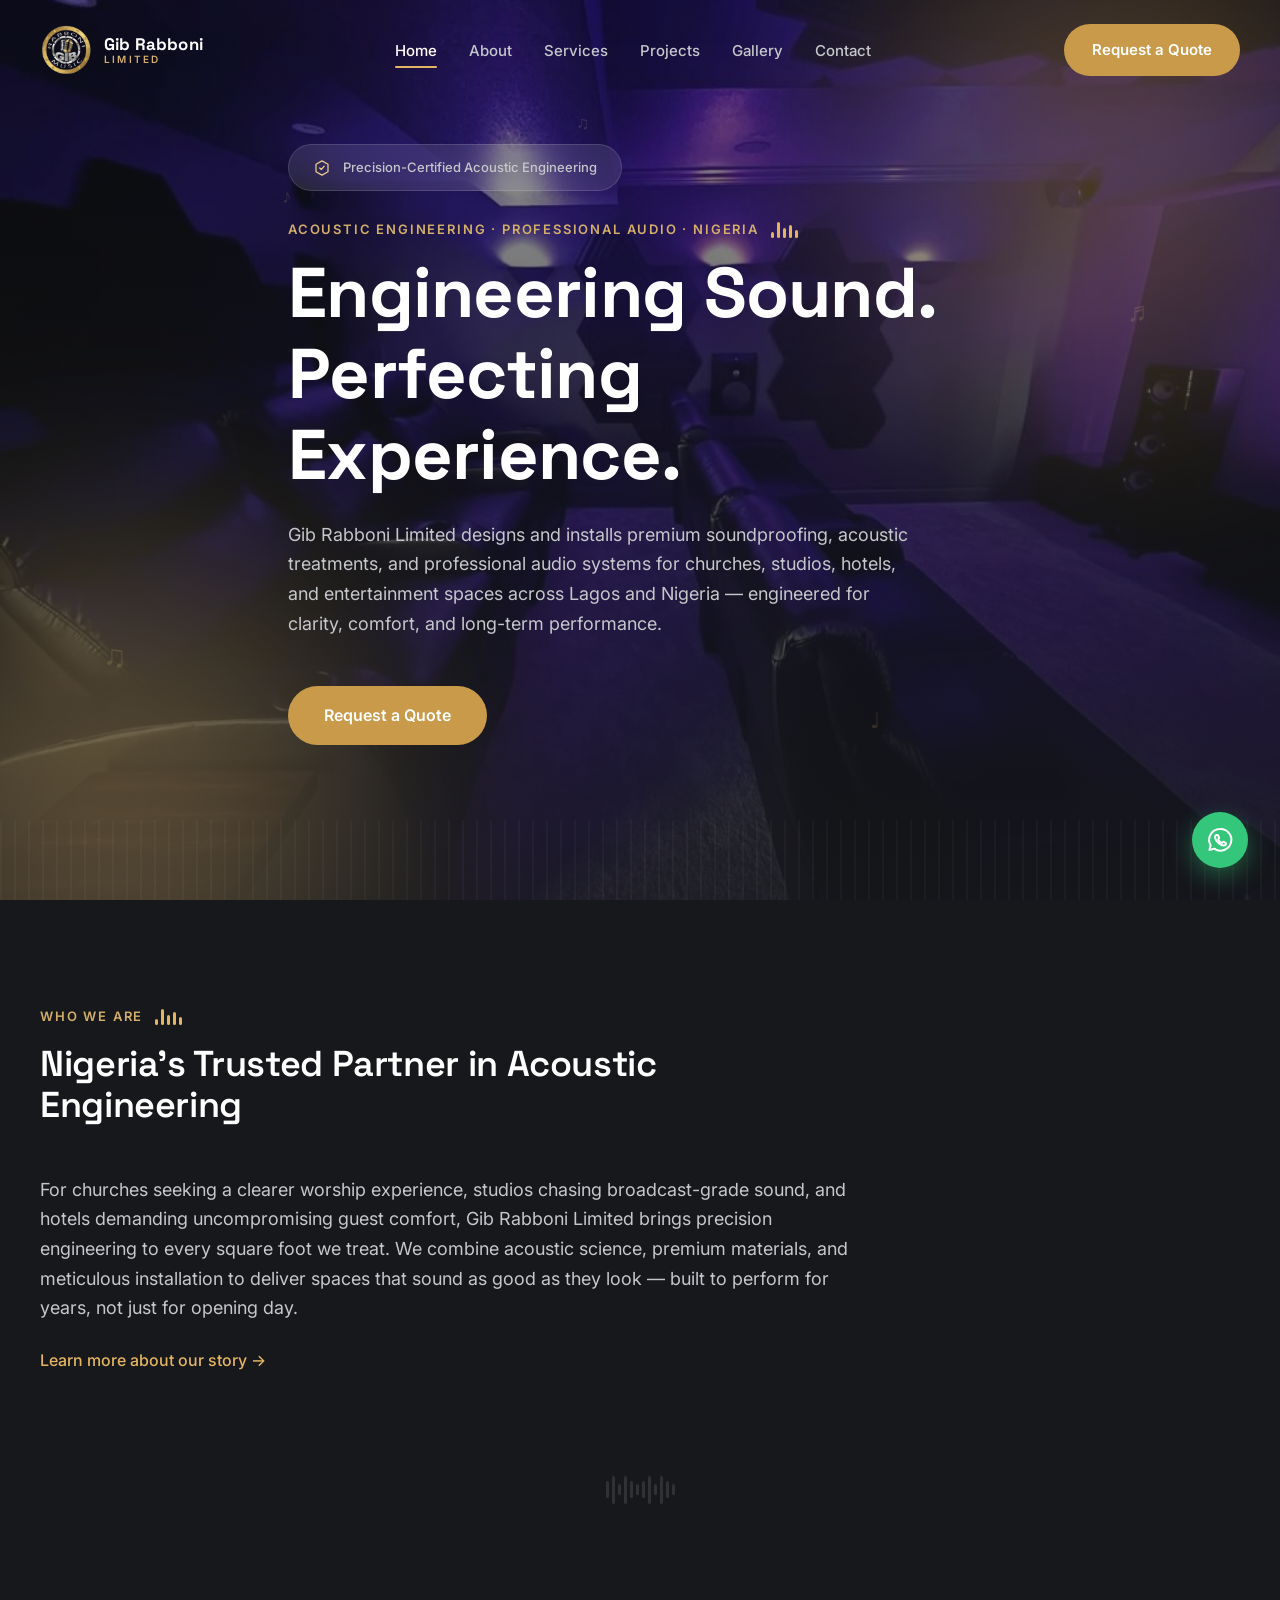
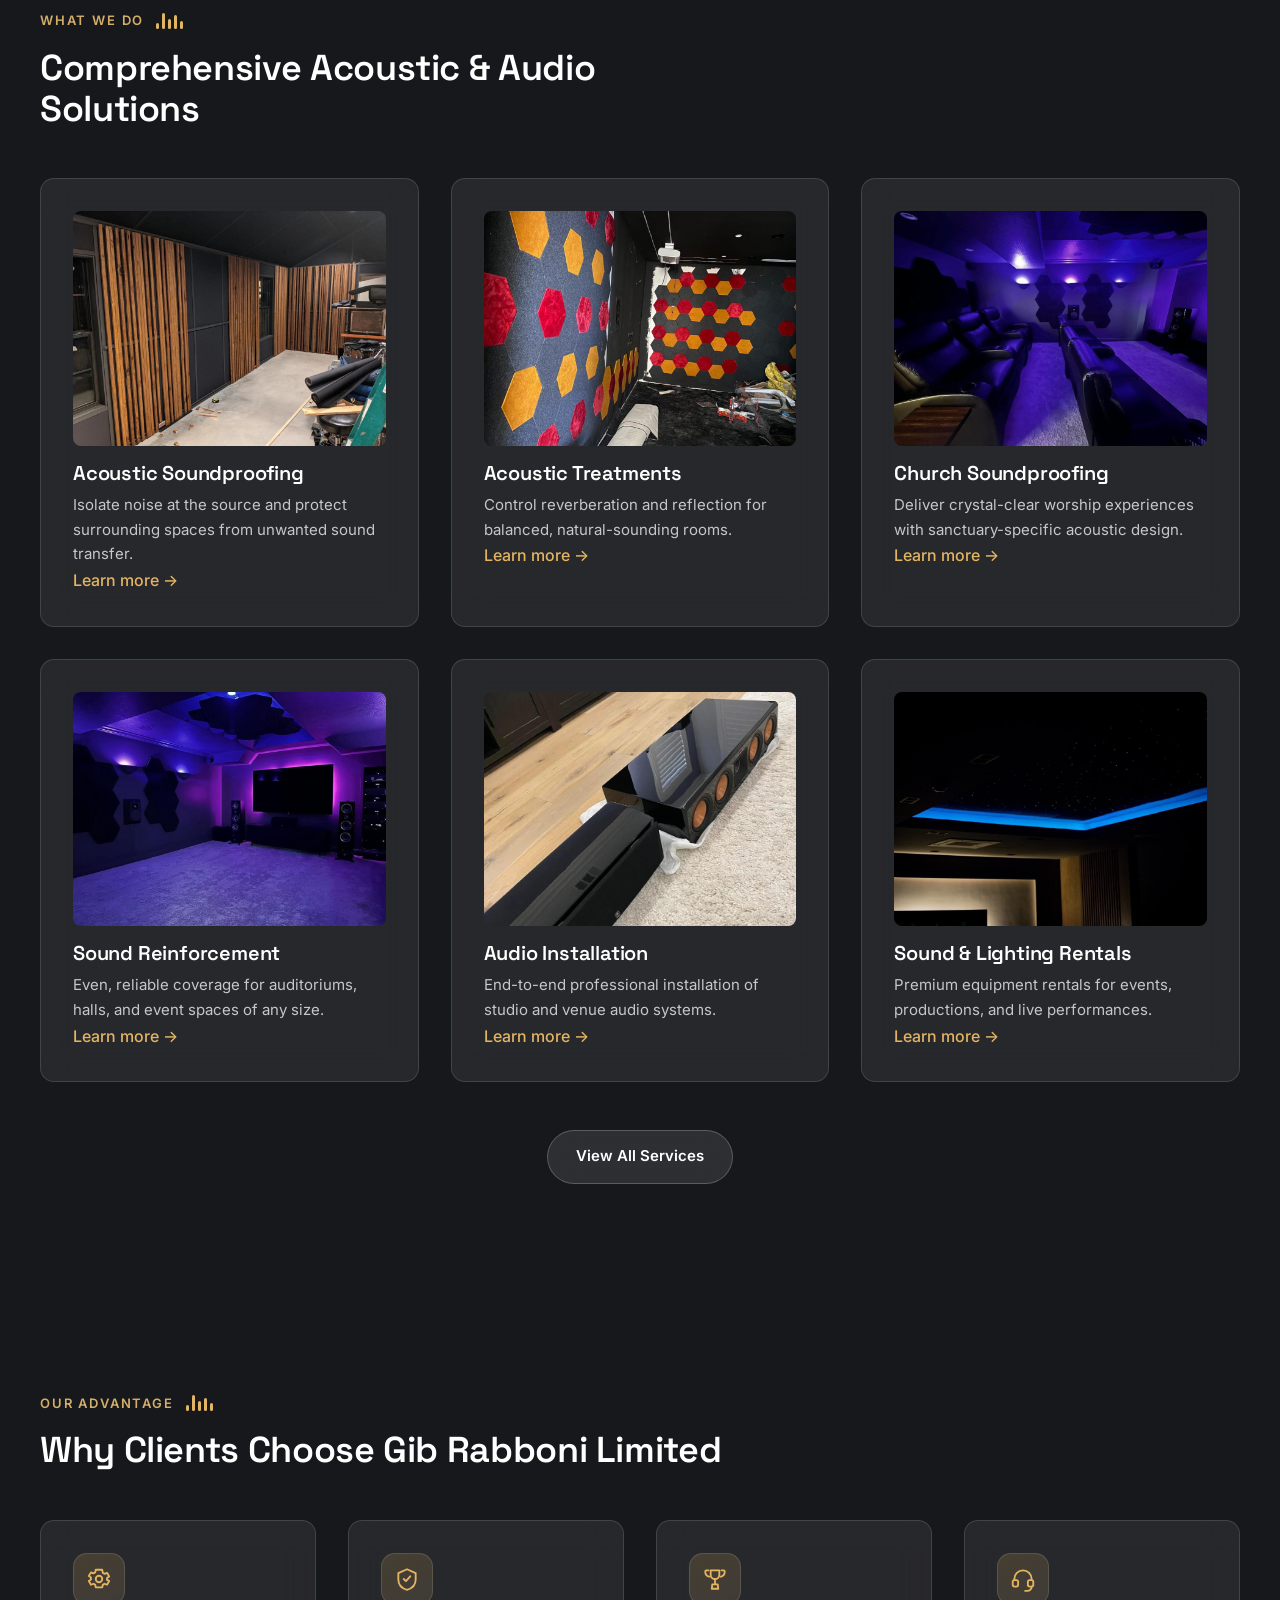
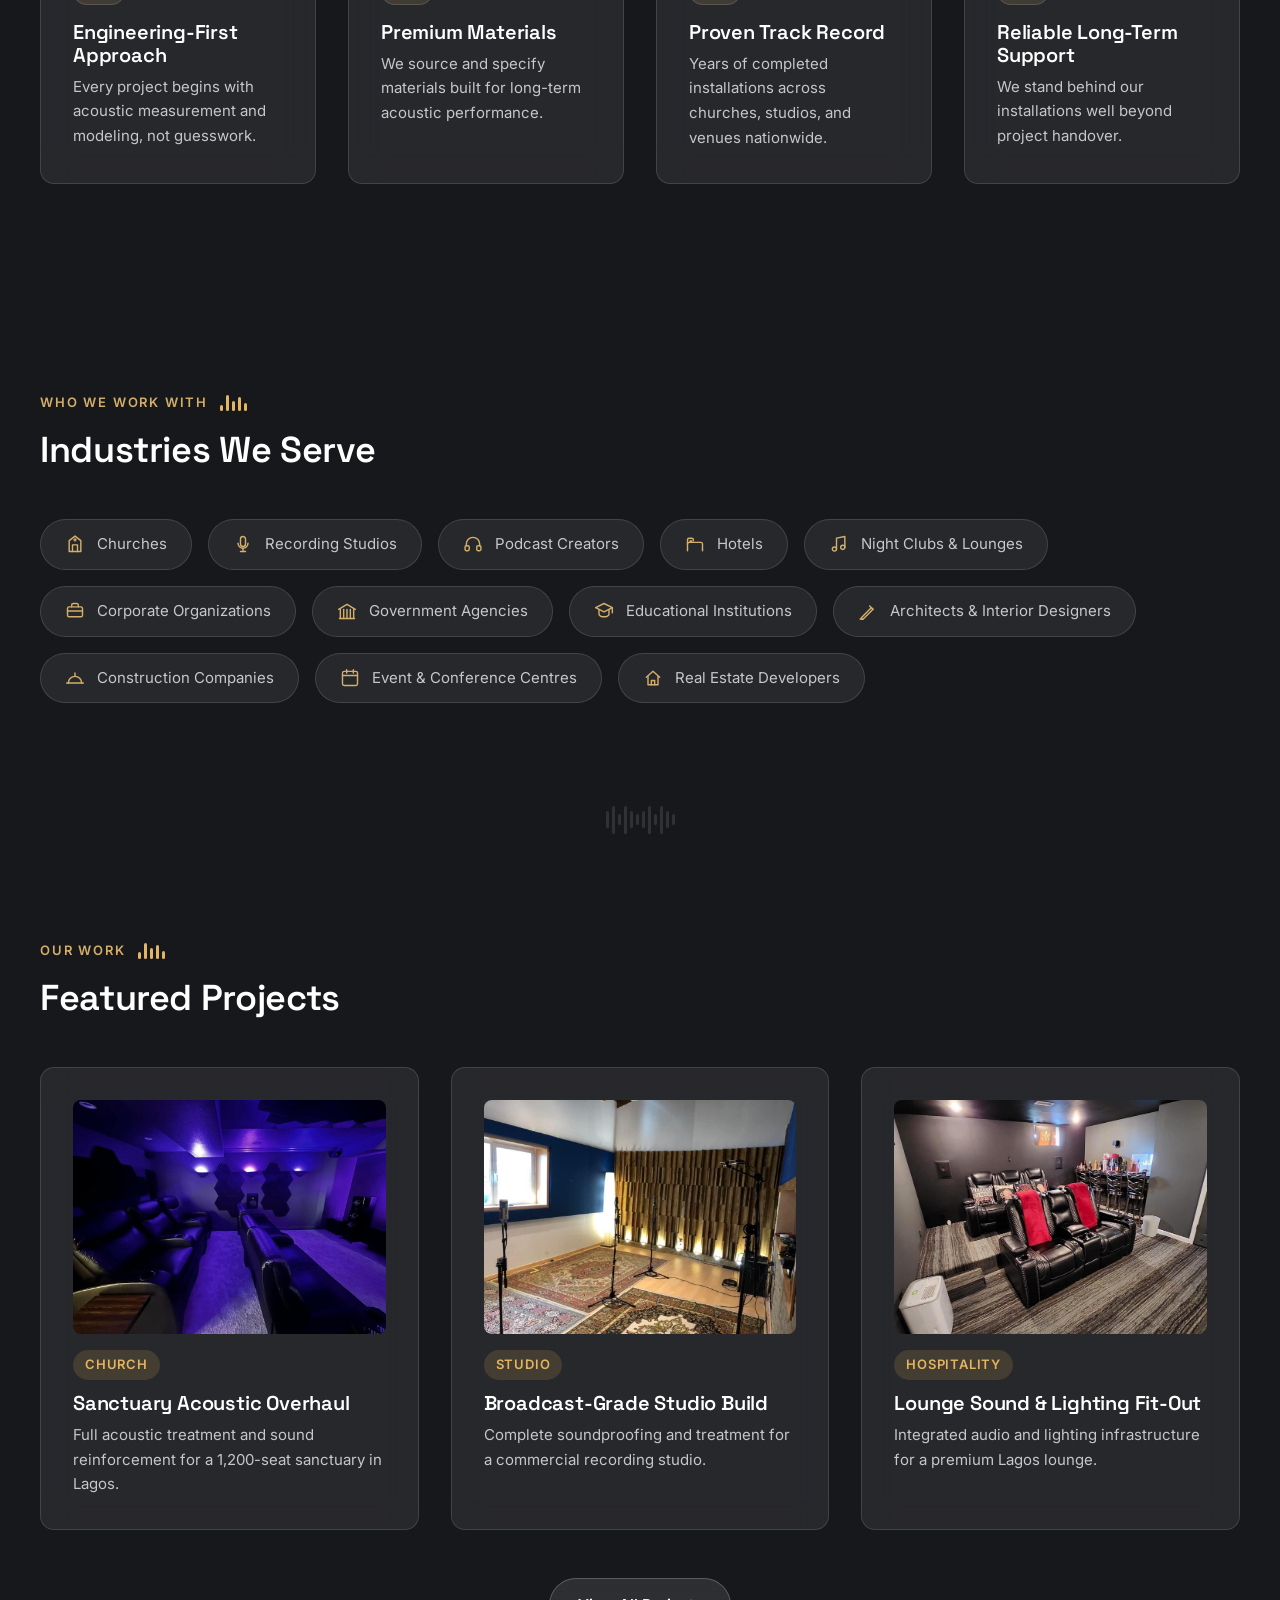
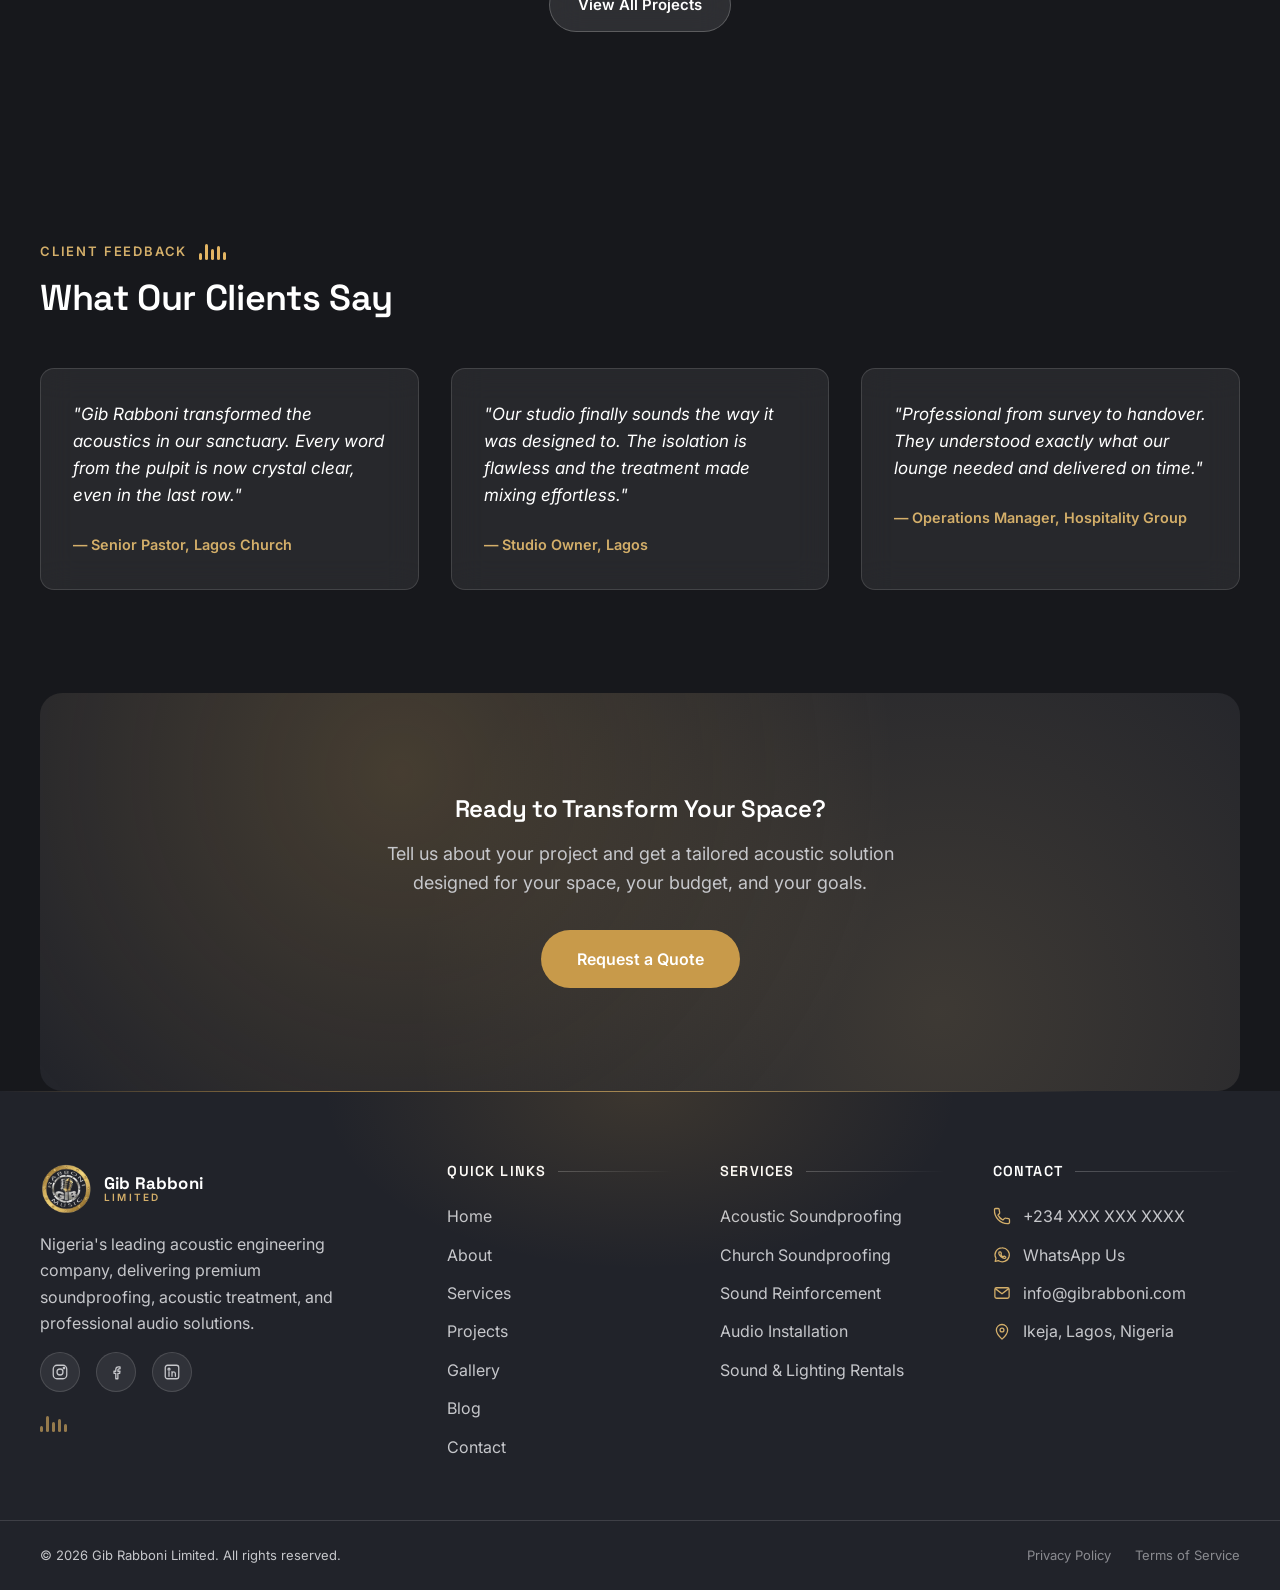
==== commit f9e71aae: "Add files via upload" ====
--- a/index.html
+++ b/index.html
@@ -9,7 +9,7 @@
     <title>Gib Rabboni Limited | Acoustic Engineering & Professional Audio Solutions in Lagos, Nigeria</title>
     <meta name="description" content="Gib Rabboni Limited is Nigeria's leading acoustic engineering company, delivering premium soundproofing, acoustic treatments, sound reinforcement, and professional audio installation for churches, studios, hotels, and corporate spaces in Lagos and across Nigeria.">
     <meta name="author" content="Gib Rabboni Limited">
-    <meta name="theme-color" content="#090909">
+    <meta name="theme-color" content="#17181c">
     <link rel="canonical" href="https://www.gibrabboni.com/">
 
     <!-- Open Graph -->
@@ -357,32 +357,6 @@
         </section>
 
         <!-- ========================================================
-             STATISTICS
-             ======================================================== -->
-        <section class="statistics" aria-label="Company statistics">
-            <div class="container">
-                <div class="stats-grid">
-                    <div class="stat" data-count="12">
-                        <span class="stat__number" aria-hidden="true">0</span><span class="stat__suffix">+</span>
-                        <p class="stat__label">Years of Experience</p>
-                    </div>
-                    <div class="stat" data-count="250">
-                        <span class="stat__number" aria-hidden="true">0</span><span class="stat__suffix">+</span>
-                        <p class="stat__label">Projects Completed</p>
-                    </div>
-                    <div class="stat" data-count="98">
-                        <span class="stat__number" aria-hidden="true">0</span><span class="stat__suffix">%</span>
-                        <p class="stat__label">Client Satisfaction</p>
-                    </div>
-                    <div class="stat" data-count="15">
-                        <span class="stat__number" aria-hidden="true">0</span><span class="stat__suffix">+</span>
-                        <p class="stat__label">Industries Served</p>
-                    </div>
-                </div>
-            </div>
-        </section>
-
-        <!-- ========================================================
              TESTIMONIALS
              ======================================================== -->
         <section class="testimonials" aria-labelledby="testimonials-title">
@@ -392,32 +366,19 @@
                     <h2 class="section-title" id="testimonials-title">What Our Clients Say</h2>
                 </div>
 
-                <div class="testimonial-slider" data-component="testimonial-slider">
-                    <ul class="testimonial-slider__track">
-                        <li class="testimonial-slider__slide">
-                            <blockquote class="testimonial">
-                                <p class="testimonial__quote">Gib Rabboni transformed the acoustics in our sanctuary. Every word from the pulpit is now crystal clear, even in the last row.</p>
-                                <footer class="testimonial__author">— Senior Pastor, Lagos Church</footer>
-                            </blockquote>
-                        </li>
-                        <li class="testimonial-slider__slide">
-                            <blockquote class="testimonial">
-                                <p class="testimonial__quote">Our studio finally sounds the way it was designed to. The isolation is flawless and the treatment made mixing effortless.</p>
-                                <footer class="testimonial__author">— Studio Owner, Lagos</footer>
-                            </blockquote>
-                        </li>
-                        <li class="testimonial-slider__slide">
-                            <blockquote class="testimonial">
-                                <p class="testimonial__quote">Professional from survey to handover. They understood exactly what our lounge needed and delivered on time.</p>
-                                <footer class="testimonial__author">— Operations Manager, Hospitality Group</footer>
-                            </blockquote>
-                        </li>
-                    </ul>
-                    <div class="testimonial-slider__controls">
-                        <button class="testimonial-slider__prev" aria-label="Previous testimonial">&larr;</button>
-                        <div class="testimonial-slider__dots" role="tablist" aria-label="Testimonial navigation"></div>
-                        <button class="testimonial-slider__next" aria-label="Next testimonial">&rarr;</button>
-                    </div>
+                <div class="card-grid card-grid--trust">
+                    <blockquote class="card testimonial-card">
+                        <p class="testimonial-card__quote">"Gib Rabboni transformed the acoustics in our sanctuary. Every word from the pulpit is now crystal clear, even in the last row."</p>
+                        <footer class="testimonial-card__author">— Senior Pastor, Lagos Church</footer>
+                    </blockquote>
+                    <blockquote class="card testimonial-card">
+                        <p class="testimonial-card__quote">"Our studio finally sounds the way it was designed to. The isolation is flawless and the treatment made mixing effortless."</p>
+                        <footer class="testimonial-card__author">— Studio Owner, Lagos</footer>
+                    </blockquote>
+                    <blockquote class="card testimonial-card">
+                        <p class="testimonial-card__quote">"Professional from survey to handover. They understood exactly what our lounge needed and delivered on time."</p>
+                        <footer class="testimonial-card__author">— Operations Manager, Hospitality Group</footer>
+                    </blockquote>
                 </div>
             </div>
         </section>
@@ -442,13 +403,6 @@
          FOOTER
          ============================================================ -->
     <footer class="site-footer">
-        <div class="container footer__top">
-            <p class="footer__top-message">Let's engineer a space that sounds as good as it looks.</p>
-            <div class="footer__top-actions">
-                <a href="/contact/" class="btn btn--primary">Request a Quote</a>
-            </div>
-        </div>
-
         <div class="container footer__grid">
 
             <div class="footer__col footer__col--brand">
--- a/css/style.css
+++ b/css/style.css
@@ -56,15 +56,15 @@
    ==================================================================== */
 :root {
     /* Colors — Backgrounds */
-    --color-bg-primary: #090909;
-    --color-bg-secondary: #141414;
-    --color-bg-tertiary: #1c1c1c;
+    --color-bg-primary: #17181c;
+    --color-bg-secondary: #21232a;
+    --color-bg-tertiary: #2a2c34;
 
     /* Colors — Surfaces */
-    --color-card-bg: rgba(255, 255, 255, 0.06);
-    --color-glass-bg: rgba(255, 255, 255, 0.08);
-    --color-border-subtle: rgba(255, 255, 255, 0.10);
-    --color-border-strong: rgba(255, 255, 255, 0.18);
+    --color-card-bg: rgba(255, 255, 255, 0.07);
+    --color-glass-bg: rgba(255, 255, 255, 0.10);
+    --color-border-subtle: rgba(255, 255, 255, 0.13);
+    --color-border-strong: rgba(255, 255, 255, 0.22);
 
     /* Colors — Accents (brand: gold/amber, matching the logo emblem — no blue) */
     --color-accent-blue: #C89A4A;
@@ -256,7 +256,7 @@
     padding-block: var(--space-lg);
 }
 .site-header.is-scrolled {
-    background: rgba(9, 9, 9, 0.72);
+    background: rgba(23, 24, 28, 0.78);
     backdrop-filter: var(--blur-glass);
     -webkit-backdrop-filter: var(--blur-glass);
     box-shadow: var(--shadow-sm);
@@ -326,7 +326,7 @@
     inset: 0;
     top: 0;
     z-index: var(--z-mobile-menu);
-    background: rgba(9, 9, 9, 0.98);
+    background: rgba(23, 24, 28, 0.97);
     backdrop-filter: var(--blur-glass);
     display: flex;
     flex-direction: column;
@@ -363,7 +363,7 @@
 .hero__bg-image { width: 100%; height: 100%; object-fit: cover; }
 .hero__overlay {
     position: absolute; inset: 0;
-    background: linear-gradient(180deg, rgba(9,9,9,0.55) 0%, rgba(9,9,9,0.80) 65%, rgba(9,9,9,0.96) 100%);
+    background: linear-gradient(180deg, rgba(23,24,28,0.45) 0%, rgba(23,24,28,0.72) 65%, rgba(23,24,28,0.90) 100%);
 }
 .hero__decor { position: absolute; inset: 0; z-index: -1; pointer-events: none; }
 .hero__glow {
@@ -425,7 +425,7 @@
 .page-banner__bg-image { width: 100%; height: 100%; object-fit: cover; }
 .page-banner__overlay {
     position: absolute; inset: 0;
-    background: linear-gradient(180deg, rgba(9,9,9,0.65) 0%, rgba(9,9,9,0.92) 100%);
+    background: linear-gradient(180deg, rgba(23,24,28,0.55) 0%, rgba(23,24,28,0.85) 100%);
 }
 .page-banner__title { margin-block: var(--space-sm); }
 .page-banner__subtitle { font-size: var(--fs-body-lg); color: var(--color-text-soft); max-width: 620px; }
@@ -484,23 +484,9 @@
 .stat__suffix { color: var(--color-accent-gold); }
 .stat__label { margin-top: var(--space-xs); color: var(--color-text-muted); font-size: var(--fs-caption); text-transform: uppercase; letter-spacing: 0.08em; }
 
-.testimonial-slider { position: relative; }
-.testimonial-slider__track { display: flex; overflow: hidden; }
-.testimonial-slider__slide { min-width: 100%; transition: transform var(--transition-slow); }
-.testimonial { max-width: 720px; margin-inline: auto; text-align: center; }
-.testimonial__quote { font-size: var(--fs-body-lg); font-style: italic; color: var(--color-text-primary); margin-bottom: var(--space-lg); }
-.testimonial__author { color: var(--color-accent-gold); font-weight: 600; }
-.testimonial-slider__controls { display: flex; align-items: center; justify-content: center; gap: var(--space-lg); margin-top: var(--space-xl); }
-.testimonial-slider__prev, .testimonial-slider__next {
-    width: 44px; height: 44px; border-radius: 50%;
-    border: 1px solid var(--color-border-subtle);
-    display: flex; align-items: center; justify-content: center;
-    transition: all var(--transition-base);
-}
-.testimonial-slider__prev:hover, .testimonial-slider__next:hover { background: var(--color-accent-blue); border-color: var(--color-accent-blue); }
-.testimonial-slider__dots { display: flex; gap: var(--space-xs); }
-.testimonial-slider__dots button { width: 8px; height: 8px; border-radius: 50%; background: var(--color-border-strong); }
-.testimonial-slider__dots button.is-active { background: var(--color-accent-blue-bright); }
+.testimonial-card { text-align: left; }
+.testimonial-card__quote { font-size: 1.0625rem; font-style: italic; color: var(--color-text-primary); margin-bottom: var(--space-lg); line-height: 1.6; }
+.testimonial-card__author { color: var(--color-accent-gold); font-weight: 600; font-size: 0.9rem; }
 
 .industries__list {
     display: flex;
@@ -632,7 +618,7 @@
 .lightbox {
     position: fixed; inset: 0;
     z-index: var(--z-lightbox);
-    background: rgba(9, 9, 9, 0.96);
+    background: rgba(23, 24, 28, 0.94);
     display: flex; align-items: center; justify-content: center;
     padding: var(--space-xl);
 }
@@ -769,7 +755,7 @@
 .card__image-wrap img { transition: transform var(--transition-slow); }
 .card__overlay {
     position: absolute; inset: 0;
-    background: linear-gradient(180deg, transparent 40%, rgba(9,9,9,0.85) 100%);
+    background: linear-gradient(180deg, transparent 40%, rgba(23,24,28,0.80) 100%);
     display: flex; align-items: flex-end; justify-content: center;
     padding-bottom: var(--space-lg);
     opacity: 0;
@@ -805,10 +791,10 @@
 .gallery-item__link::after {
     content: '';
     position: absolute; inset: 0;
-    background: rgba(9, 9, 9, 0.0);
+    background: rgba(23, 24, 28, 0.0);
     transition: background var(--transition-base);
 }
-.gallery-item__link:hover::after { background: rgba(9, 9, 9, 0.15); }
+.gallery-item__link:hover::after { background: rgba(23, 24, 28, 0.15); }
 
 
 /* ====================================================================
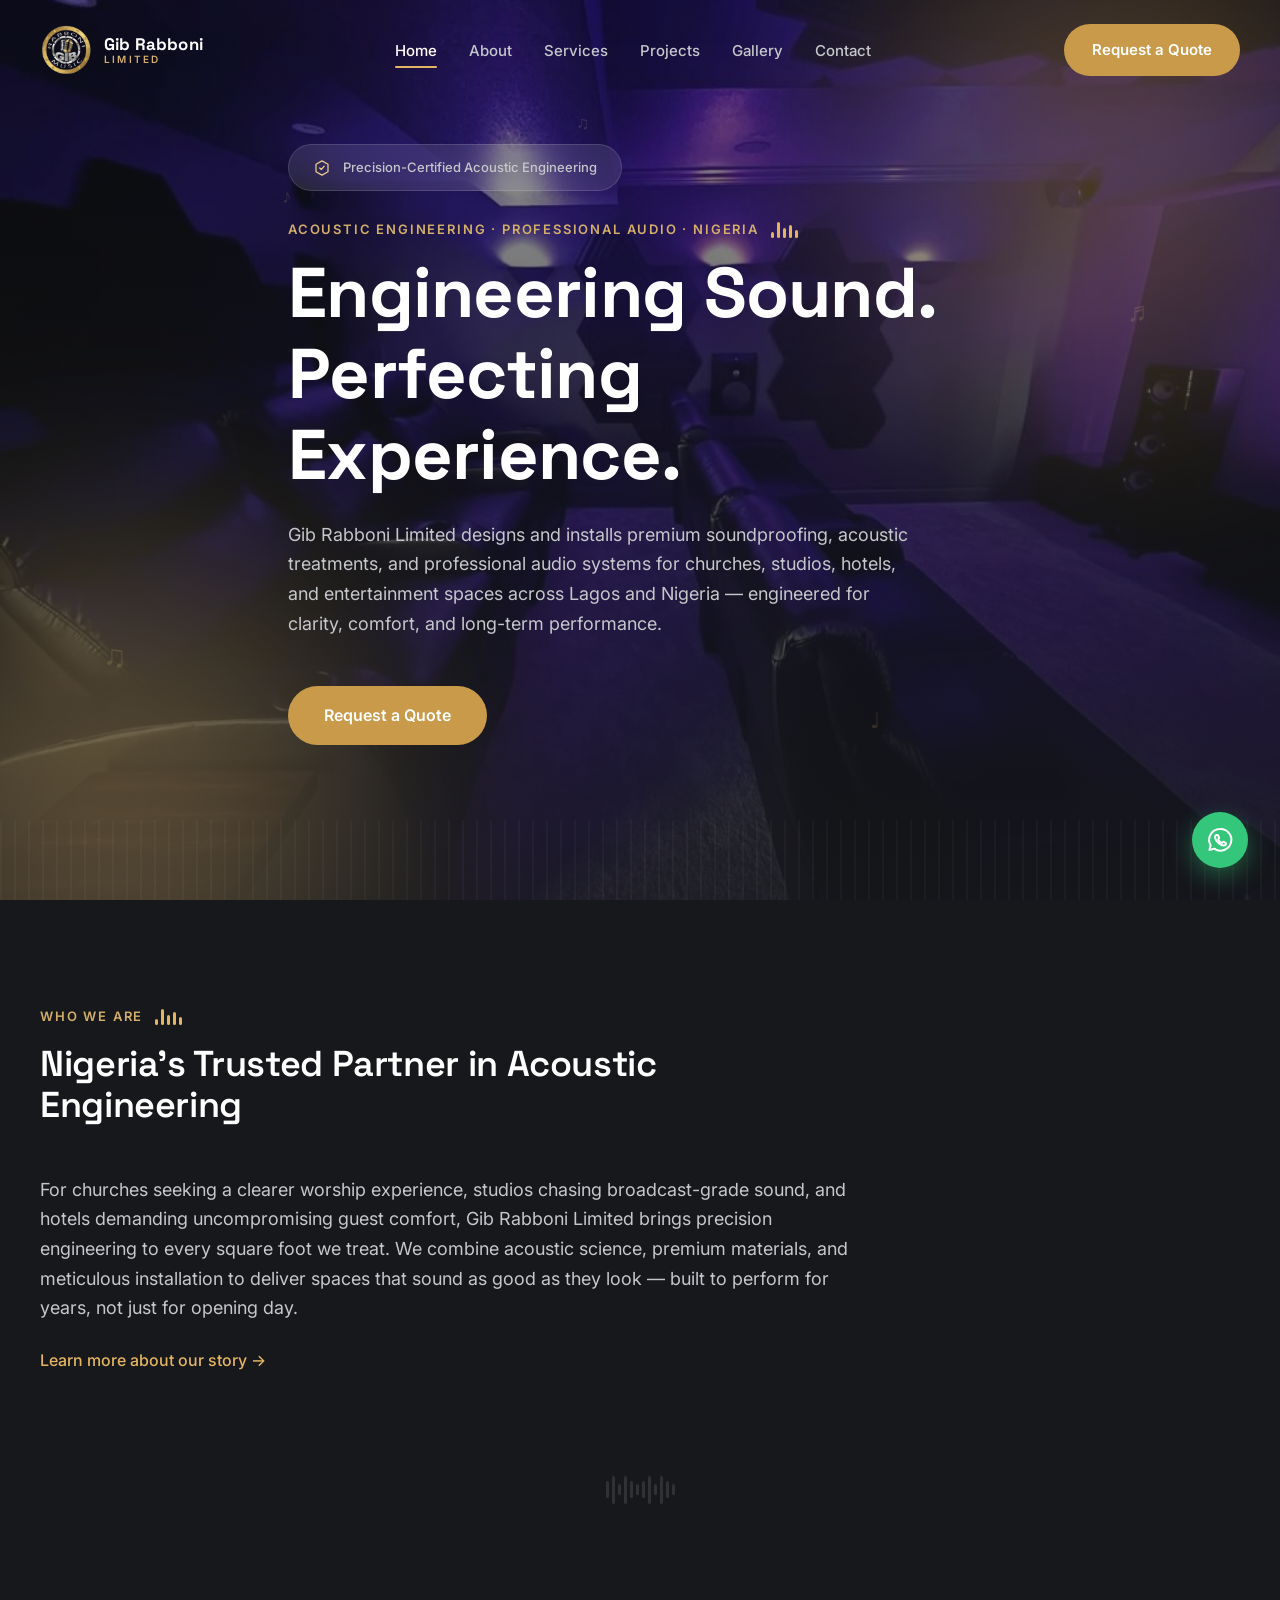
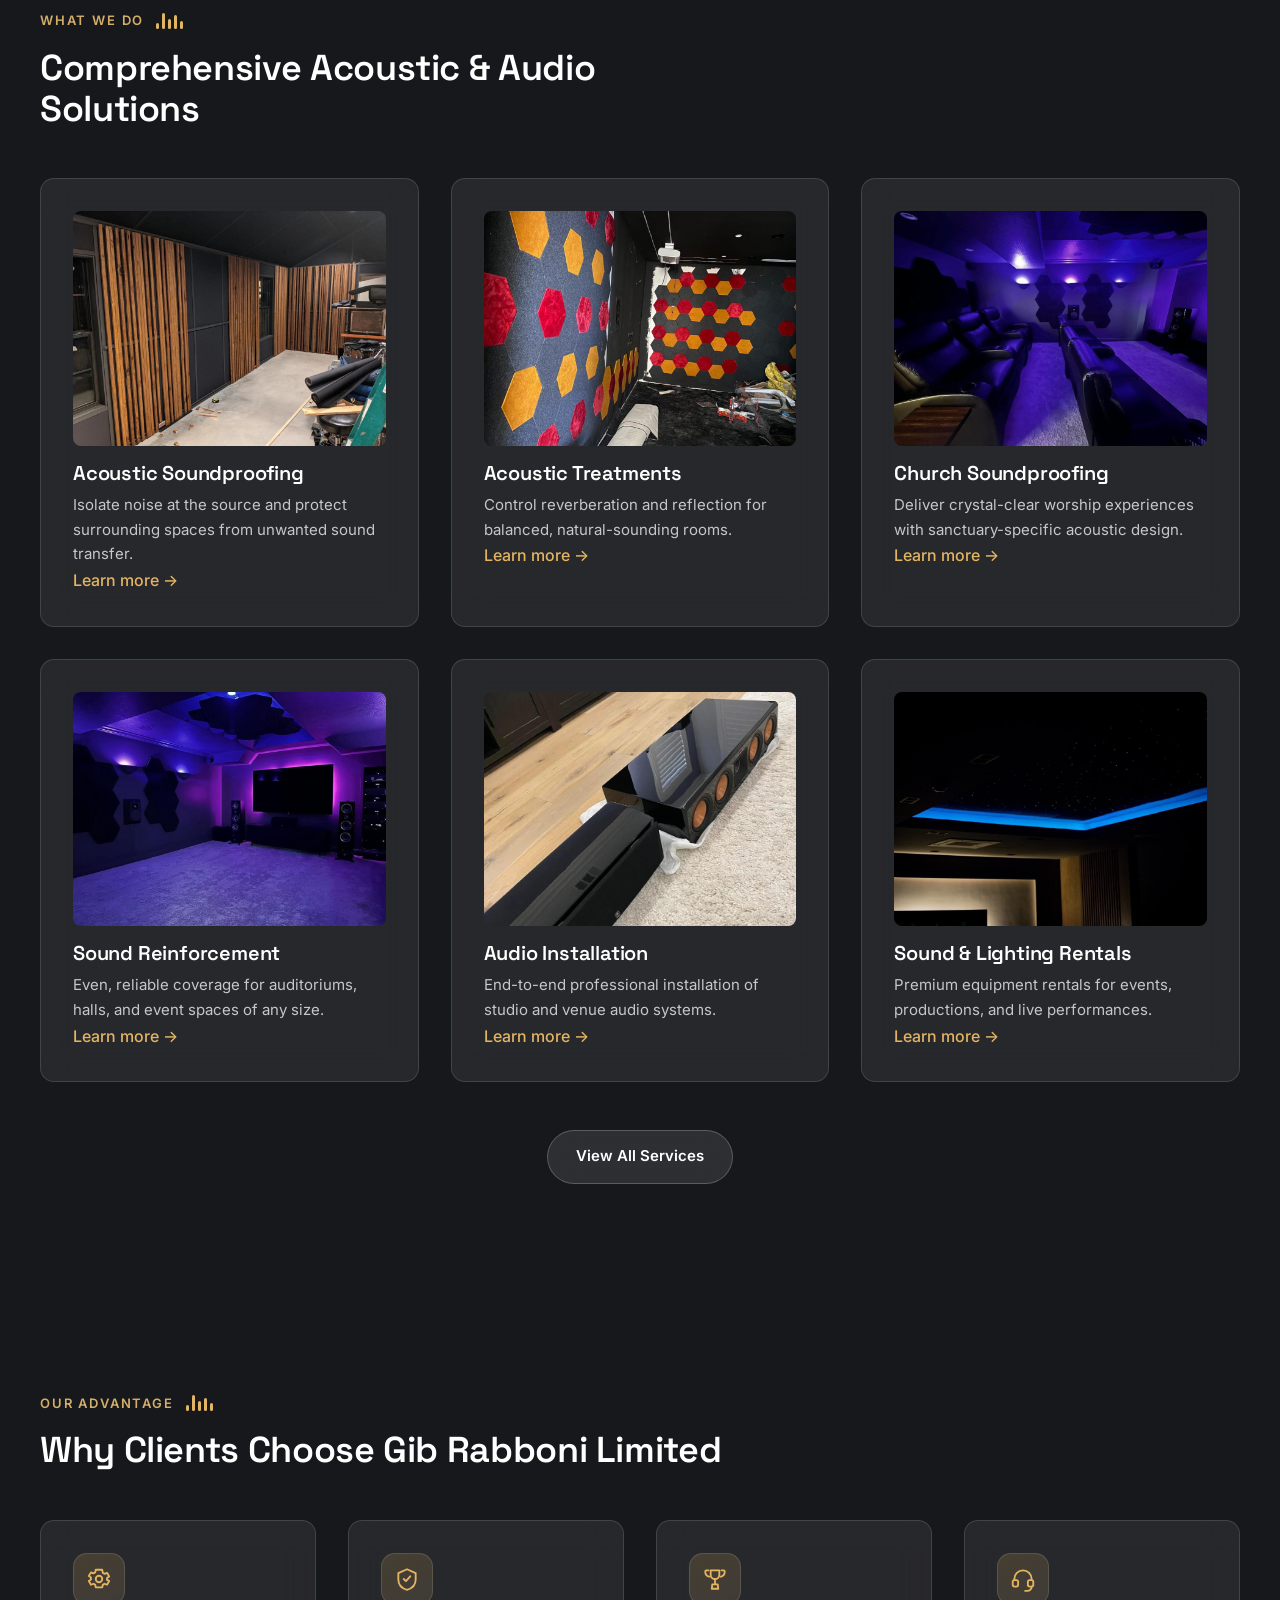
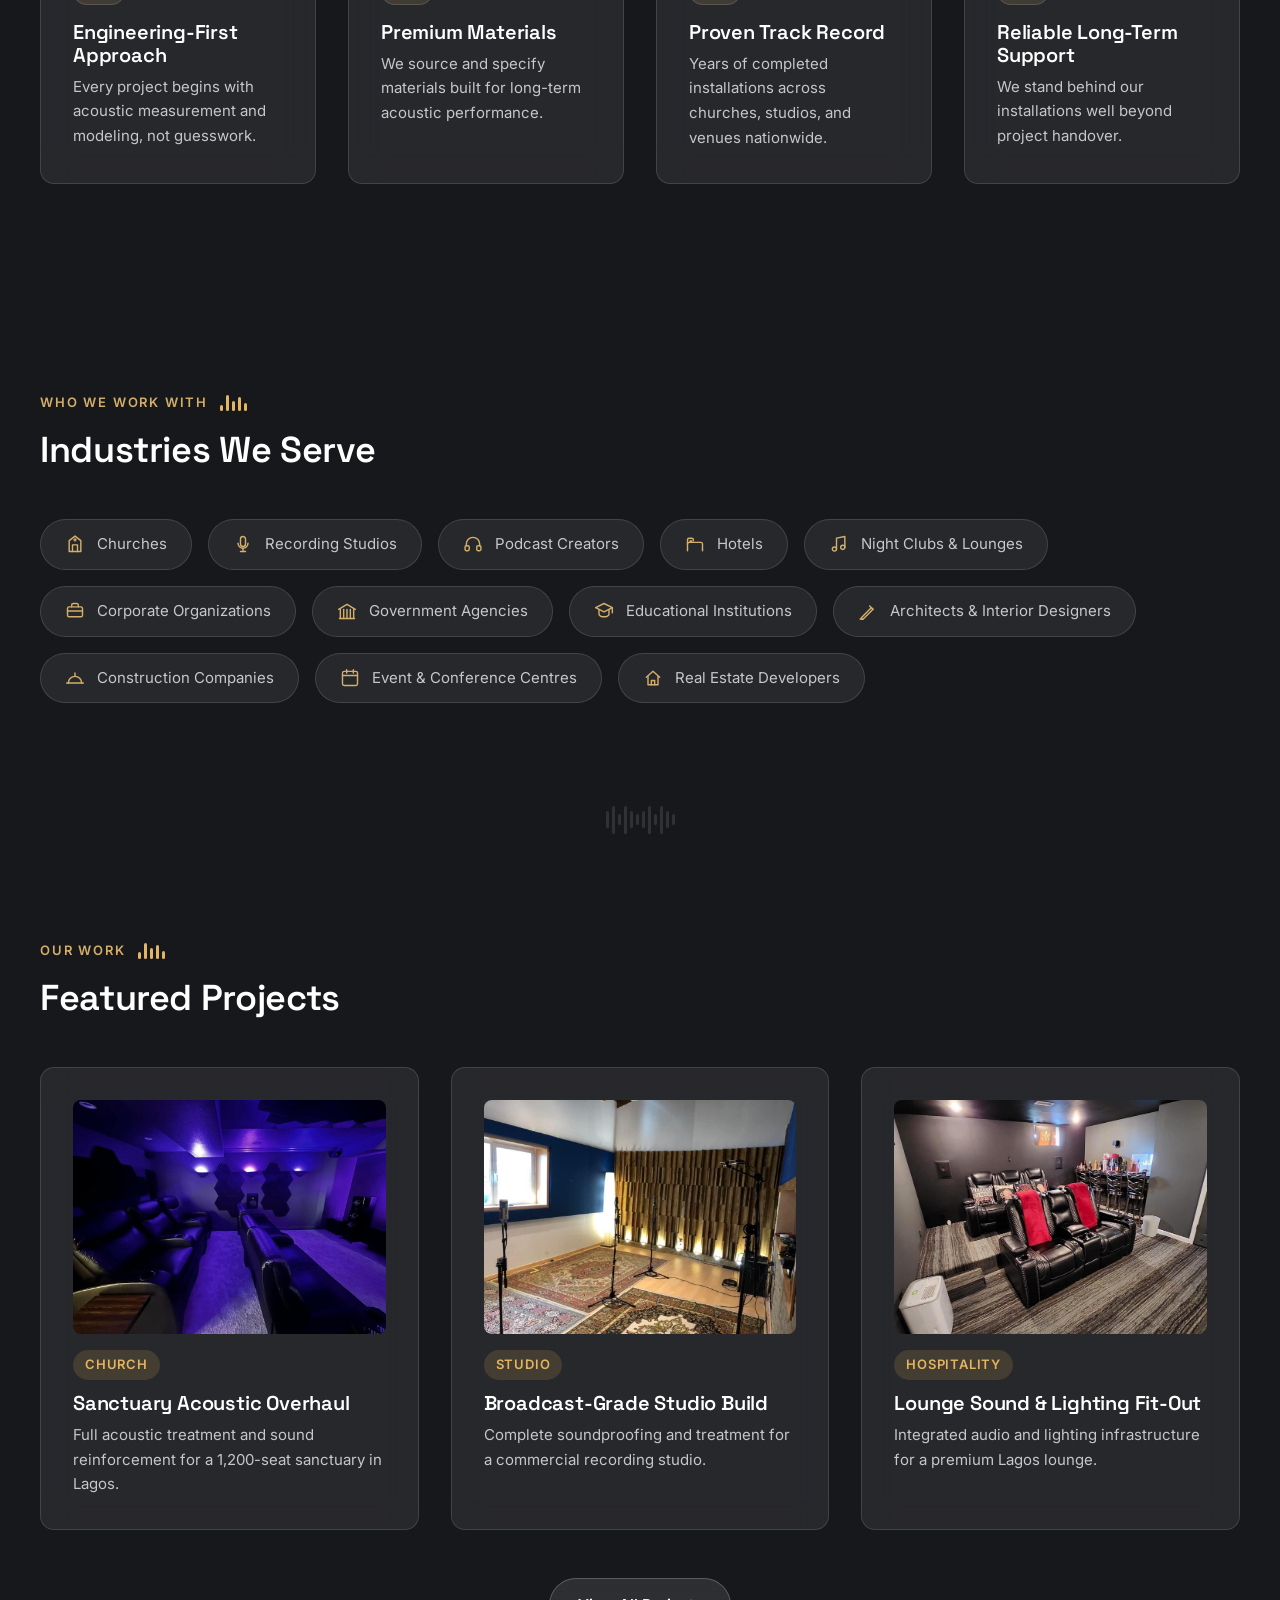
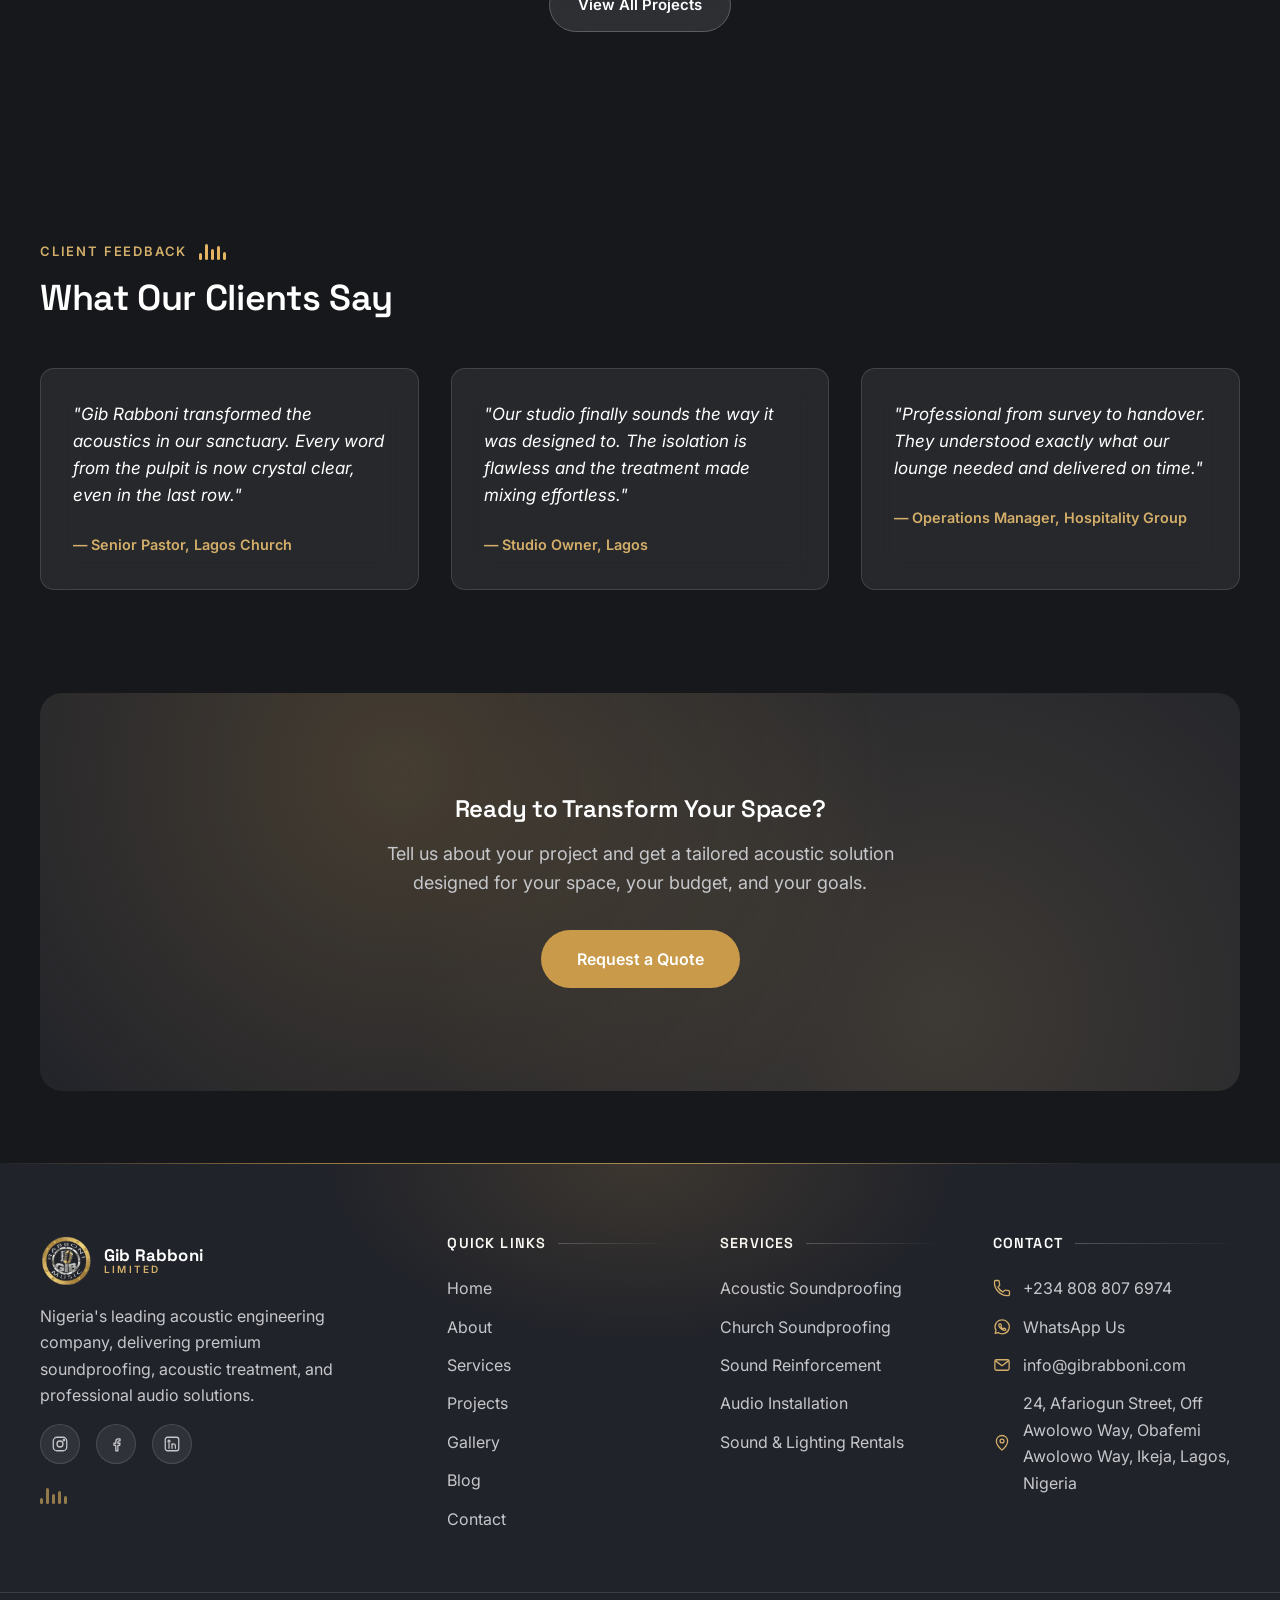
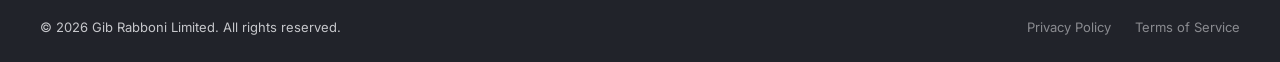
==== commit 676e6cb8: "Add files via upload" ====
--- a/index.html
+++ b/index.html
@@ -49,11 +49,11 @@
         "name": "Gib Rabboni Limited",
         "image": "https://www.gibrabboni.com/images/hero/hero-home.jpg",
         "url": "https://www.gibrabboni.com/",
-        "telephone": "+234-XXX-XXX-XXXX",
+        "telephone": "+234-808-807-6974",
         "priceRange": "$$",
         "address": {
             "@type": "PostalAddress",
-            "streetAddress": "STREET ADDRESS PLACEHOLDER",
+            "streetAddress": "24, Afariogun Street, Off Awolowo Way, Obafemi Awolowo Way",
             "addressLocality": "Ikeja",
             "addressRegion": "Lagos",
             "addressCountry": "NG"
@@ -115,7 +115,7 @@
             </ul>
             <div class="mobile-menu__actions">
                 <a href="/contact/" class="btn btn--primary btn--block">Request a Quote</a>
-                <a href="tel:+234XXXXXXXXXX" class="btn btn--secondary btn--block">Call Now</a>
+                <a href="tel:+2348088076974" class="btn btn--secondary btn--block">Call Now</a>
             </div>
         </nav>
     </header>
@@ -443,10 +443,10 @@
             <div class="footer__col">
                 <h3 class="footer__heading">Contact</h3>
                 <ul class="footer__links footer__links--contact">
-                    <li class="footer__contact-item"><svg class="mini-icon" viewBox="0 0 24 24" fill="none" stroke="currentColor" stroke-width="1.7" stroke-linecap="round" stroke-linejoin="round" aria-hidden="true"><path d="M6.6 10.8a15 15 0 0 0 6.6 6.6l2.2-2.2a1.4 1.4 0 0 1 1.5-.3c1.2.4 2.5.6 3.8.6a1.4 1.4 0 0 1 1.3 1.4v3.5A1.4 1.4 0 0 1 20.6 22 17.4 17.4 0 0 1 2 3.4 1.4 1.4 0 0 1 3.4 2h3.5a1.4 1.4 0 0 1 1.4 1.3c0 1.3.2 2.6.6 3.8a1.4 1.4 0 0 1-.3 1.5L6.6 10.8Z"/></svg><a href="tel:+234XXXXXXXXXX">+234 XXX XXX XXXX</a></li>
-                    <li class="footer__contact-item"><svg class="mini-icon" viewBox="0 0 24 24" fill="none" stroke="currentColor" stroke-width="1.7" stroke-linecap="round" stroke-linejoin="round" aria-hidden="true"><path d="M12 2.5a9.3 9.3 0 0 0-8 14l-1.1 4 4.2-1.1a9.3 9.3 0 1 0 4.9-16.9Z"/><path d="M8.3 8.4c.2-.6.6-.6 1-.6h.6c.2 0 .4 0 .6.5l.7 1.8c.1.2 0 .4-.1.6l-.5.6c-.1.2-.2.3 0 .6.5.9 1.8 2.1 2.7 2.5.2.1.4.1.5-.1l.6-.7c.2-.2.4-.2.6-.1l1.7.9c.2.1.4.2.4.5 0 .8-.7 1.6-1.5 1.7-1.3.2-2.9-.3-4.9-2.1-1.7-1.5-2.7-3.1-2.9-4.4-.1-.7 0-1.4.5-2.2Z"/></svg><a href="https://wa.me/234XXXXXXXXXX" target="_blank" rel="noopener">WhatsApp Us</a></li>
+                    <li class="footer__contact-item"><svg class="mini-icon" viewBox="0 0 24 24" fill="none" stroke="currentColor" stroke-width="1.7" stroke-linecap="round" stroke-linejoin="round" aria-hidden="true"><path d="M6.6 10.8a15 15 0 0 0 6.6 6.6l2.2-2.2a1.4 1.4 0 0 1 1.5-.3c1.2.4 2.5.6 3.8.6a1.4 1.4 0 0 1 1.3 1.4v3.5A1.4 1.4 0 0 1 20.6 22 17.4 17.4 0 0 1 2 3.4 1.4 1.4 0 0 1 3.4 2h3.5a1.4 1.4 0 0 1 1.4 1.3c0 1.3.2 2.6.6 3.8a1.4 1.4 0 0 1-.3 1.5L6.6 10.8Z"/></svg><a href="tel:+2348088076974">+234 808 807 6974</a></li>
+                    <li class="footer__contact-item"><svg class="mini-icon" viewBox="0 0 24 24" fill="none" stroke="currentColor" stroke-width="1.7" stroke-linecap="round" stroke-linejoin="round" aria-hidden="true"><path d="M12 2.5a9.3 9.3 0 0 0-8 14l-1.1 4 4.2-1.1a9.3 9.3 0 1 0 4.9-16.9Z"/><path d="M8.3 8.4c.2-.6.6-.6 1-.6h.6c.2 0 .4 0 .6.5l.7 1.8c.1.2 0 .4-.1.6l-.5.6c-.1.2-.2.3 0 .6.5.9 1.8 2.1 2.7 2.5.2.1.4.1.5-.1l.6-.7c.2-.2.4-.2.6-.1l1.7.9c.2.1.4.2.4.5 0 .8-.7 1.6-1.5 1.7-1.3.2-2.9-.3-4.9-2.1-1.7-1.5-2.7-3.1-2.9-4.4-.1-.7 0-1.4.5-2.2Z"/></svg><a href="https://wa.me/2348088076974" target="_blank" rel="noopener">WhatsApp Us</a></li>
                     <li class="footer__contact-item"><svg class="mini-icon" viewBox="0 0 24 24" fill="none" stroke="currentColor" stroke-width="1.7" stroke-linecap="round" stroke-linejoin="round" aria-hidden="true"><rect x="2.5" y="5" width="19" height="14" rx="2.2"/><path d="m3.5 6.5 8.5 6.5 8.5-6.5"/></svg><a href="mailto:info@gibrabboni.com">info@gibrabboni.com</a></li>
-                    <li class="footer__contact-item"><svg class="mini-icon" viewBox="0 0 24 24" fill="none" stroke="currentColor" stroke-width="1.7" stroke-linecap="round" stroke-linejoin="round" aria-hidden="true"><path d="M12 21.5S4.5 14.8 4.5 9.5a7.5 7.5 0 0 1 15 0c0 5.3-7.5 12-7.5 12Z"/><circle cx="12" cy="9.3" r="2.6"/></svg><span>Ikeja, Lagos, Nigeria</span></li>
+                    <li class="footer__contact-item"><svg class="mini-icon" viewBox="0 0 24 24" fill="none" stroke="currentColor" stroke-width="1.7" stroke-linecap="round" stroke-linejoin="round" aria-hidden="true"><path d="M12 21.5S4.5 14.8 4.5 9.5a7.5 7.5 0 0 1 15 0c0 5.3-7.5 12-7.5 12Z"/><circle cx="12" cy="9.3" r="2.6"/></svg><span>24, Afariogun Street, Off Awolowo Way, Obafemi Awolowo Way, Ikeja, Lagos, Nigeria</span></li>
                 </ul>
             </div>
 
@@ -463,7 +463,7 @@
 
     <!-- Back to top -->
 
-    <a href="https://wa.me/234XXXXXXXXXX" class="whatsapp-widget" target="_blank" rel="noopener" aria-label="Chat with us on WhatsApp">
+    <a href="https://wa.me/2348088076974" class="whatsapp-widget" target="_blank" rel="noopener" aria-label="Chat with us on WhatsApp">
         <svg viewBox="0 0 24 24" fill="none" stroke="currentColor" stroke-width="1.7" stroke-linecap="round" stroke-linejoin="round" aria-hidden="true"><path d="M12 2.5a9.3 9.3 0 0 0-8 14l-1.1 4 4.2-1.1a9.3 9.3 0 1 0 4.9-16.9Z"/><path d="M8.3 8.4c.2-.6.6-.6 1-.6h.6c.2 0 .4 0 .6.5l.7 1.8c.1.2 0 .4-.1.6l-.5.6c-.1.2-.2.3 0 .6.5.9 1.8 2.1 2.7 2.5.2.1.4.1.5-.1l.6-.7c.2-.2.4-.2.6-.1l1.7.9c.2.1.4.2.4.5 0 .8-.7 1.6-1.5 1.7-1.3.2-2.9-.3-4.9-2.1-1.7-1.5-2.7-3.1-2.9-4.4-.1-.7 0-1.4.5-2.2Z"/></svg>
     </a>
     <button class="back-to-top" id="back-to-top" aria-label="Back to top" hidden>
--- a/css/style.css
+++ b/css/style.css
@@ -887,6 +887,7 @@
     position: relative;
     background: var(--color-bg-secondary);
     overflow: hidden;
+    margin-top: var(--space-3xl);
     padding-top: var(--space-3xl);
 }
 .site-footer::before {
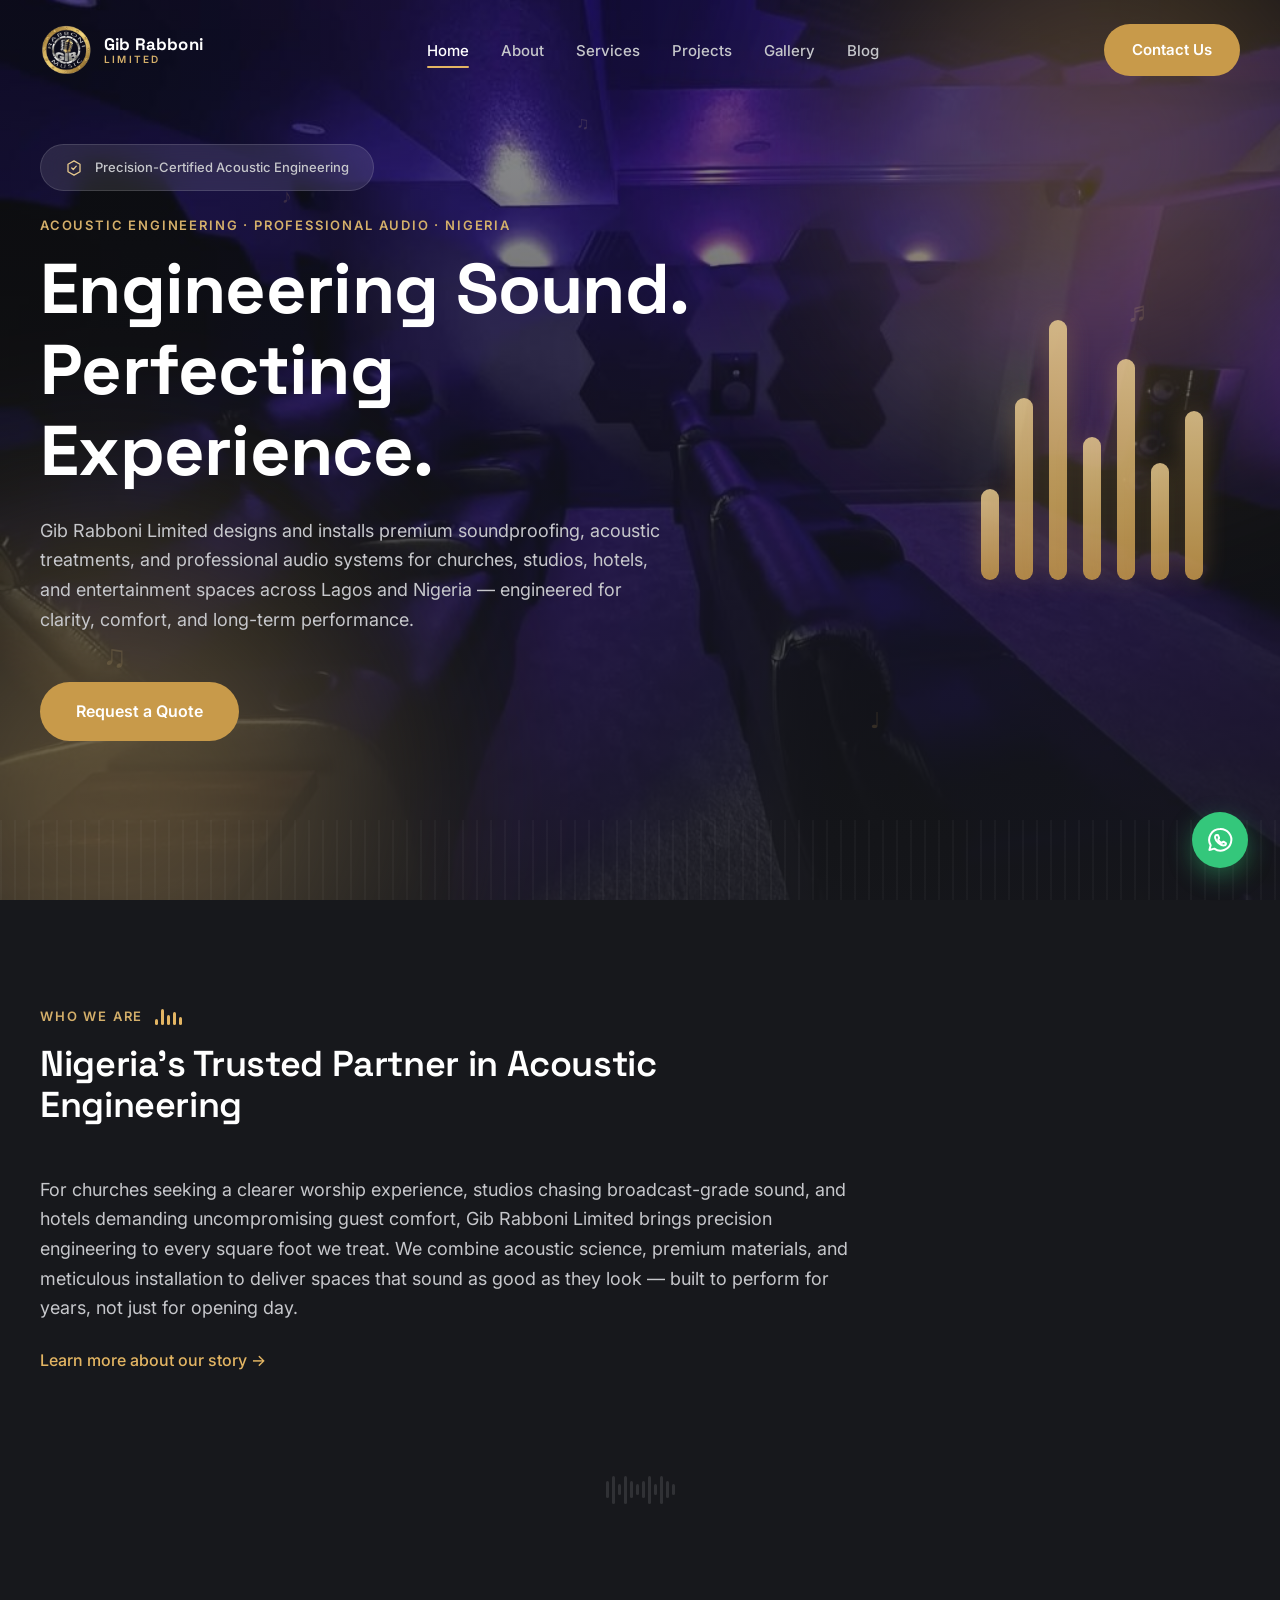
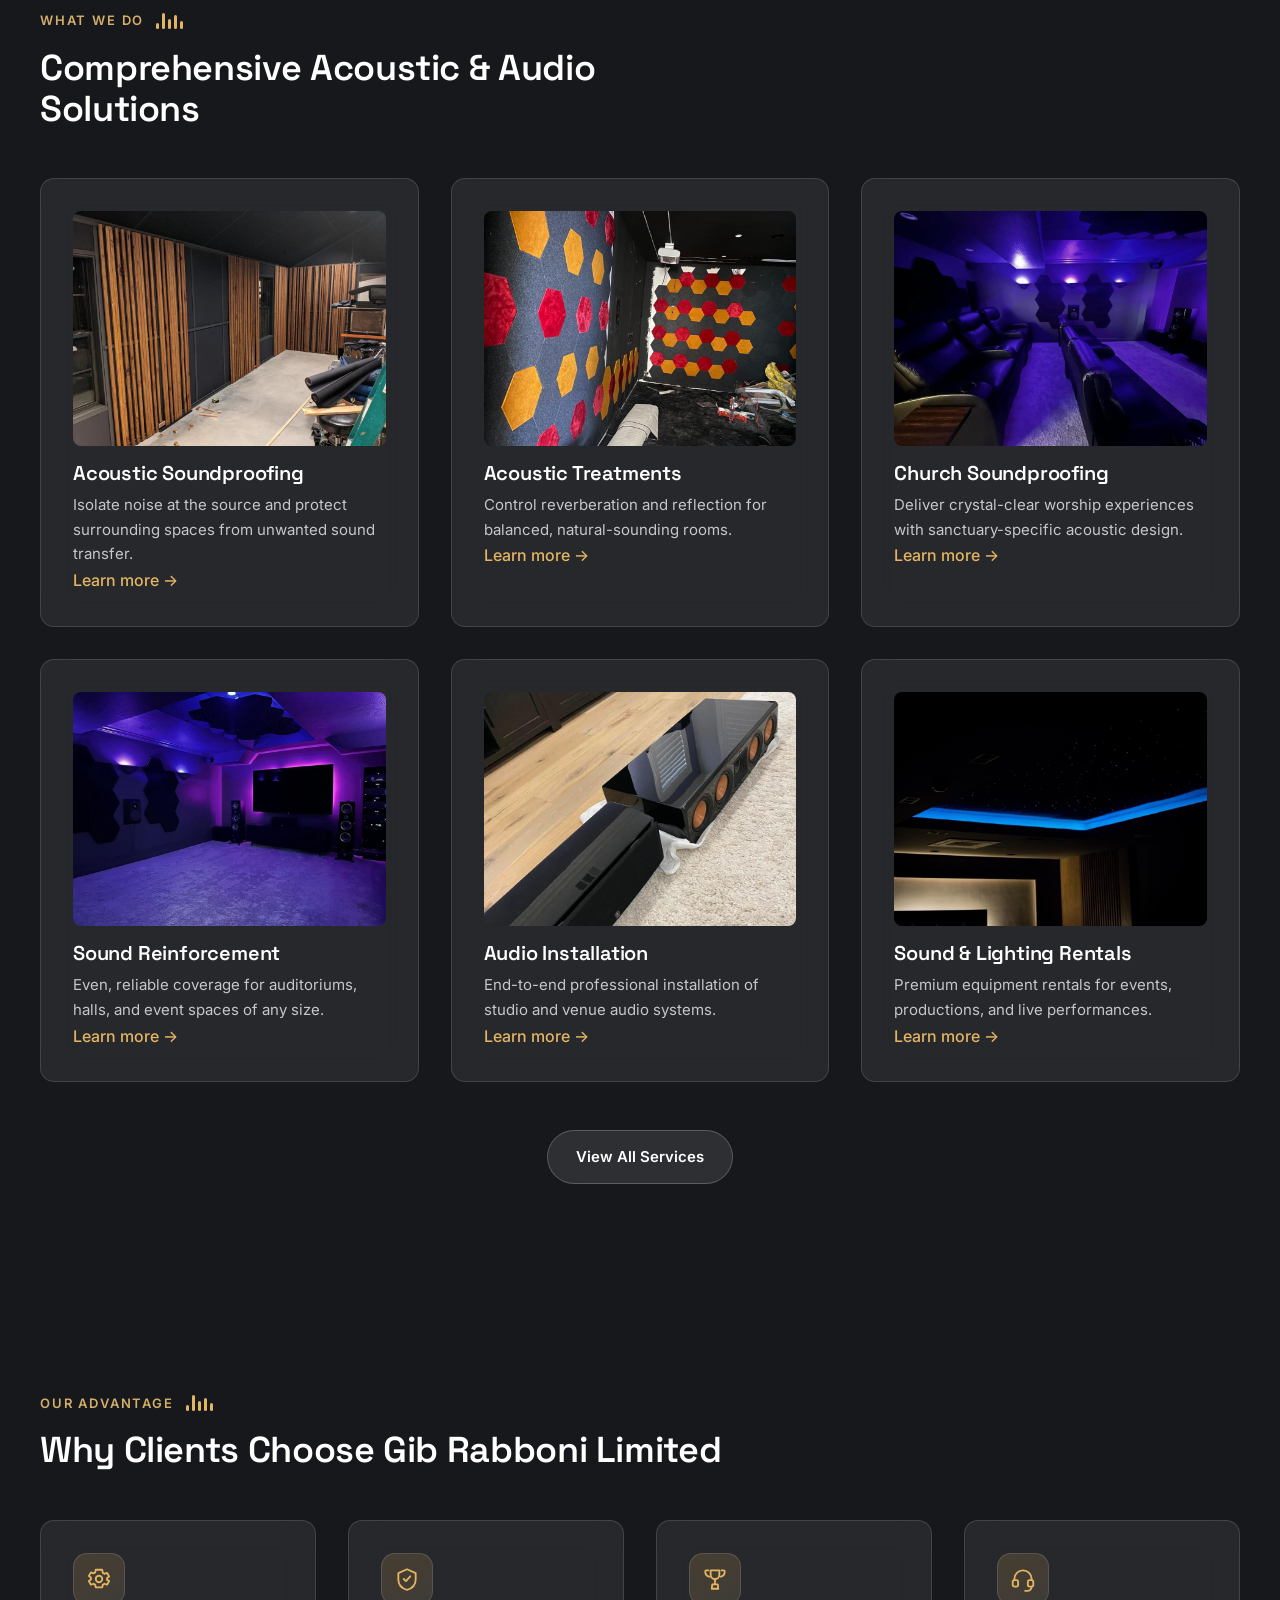
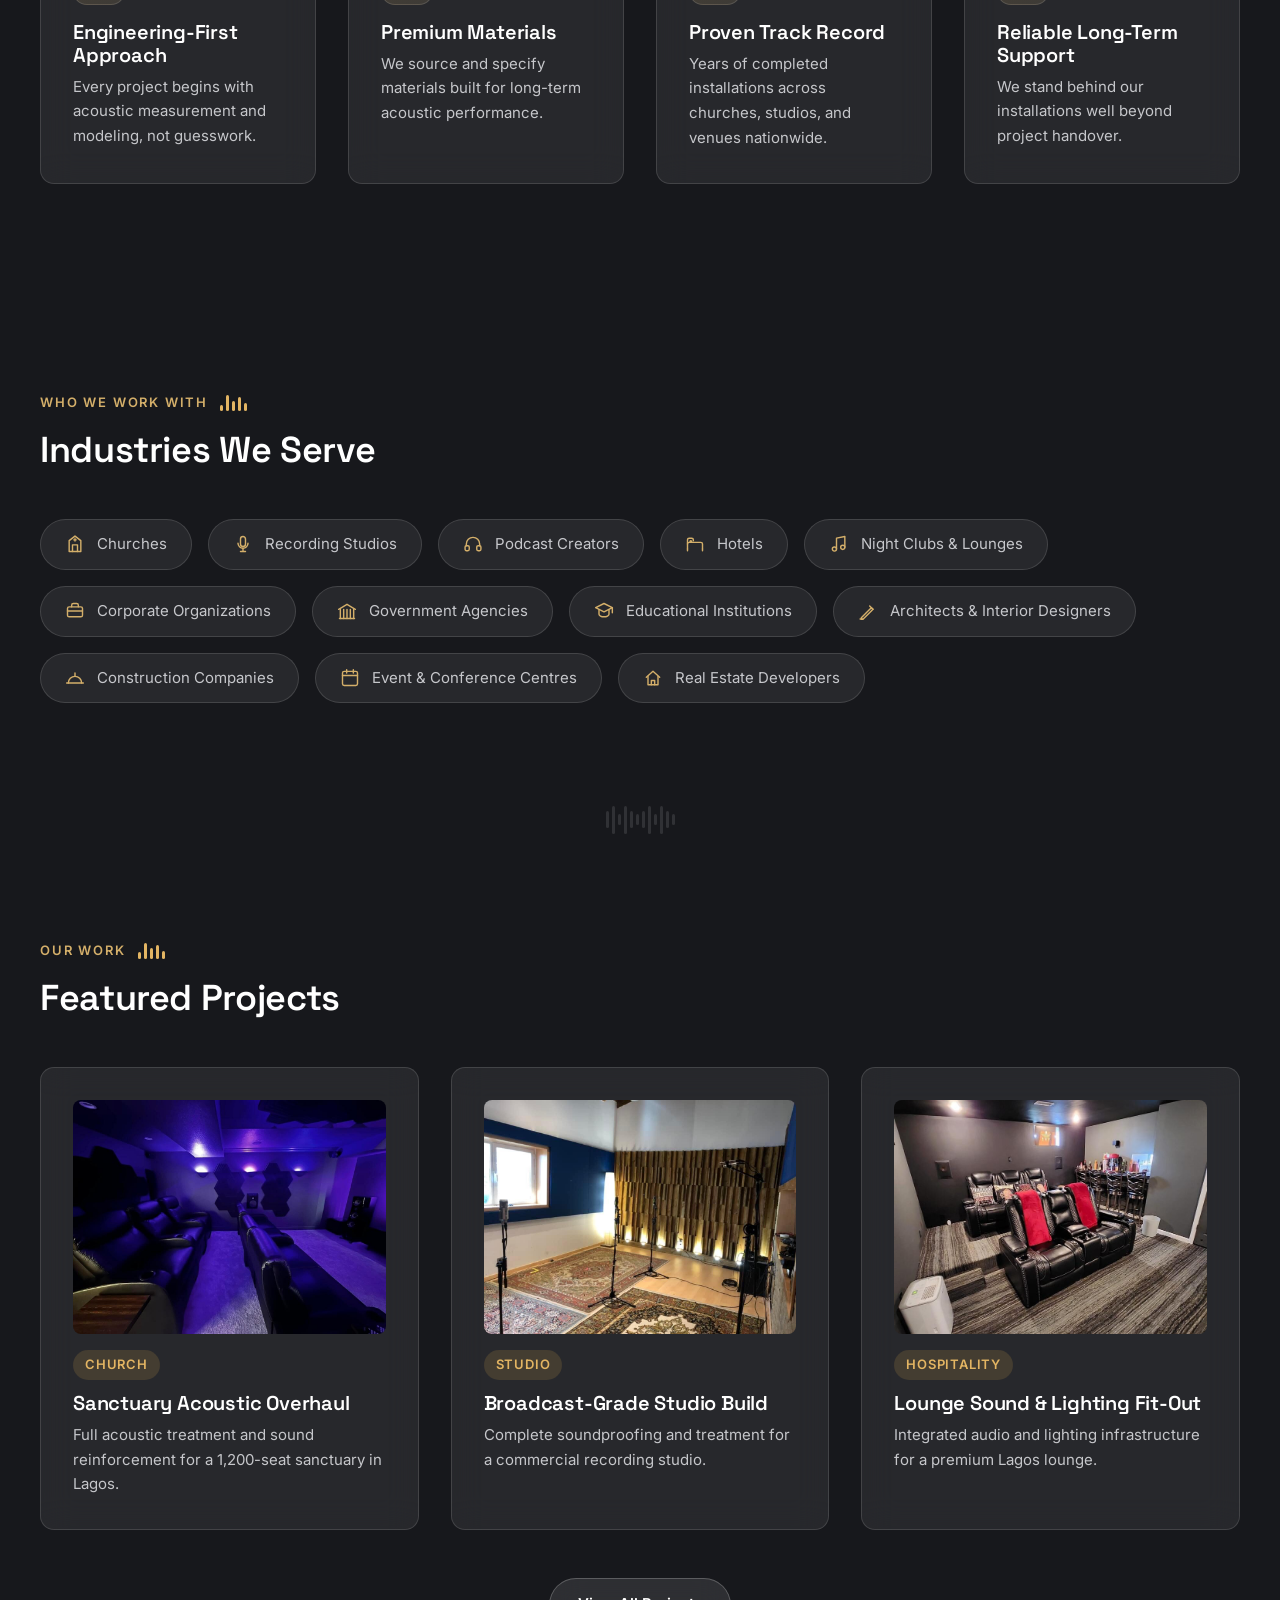
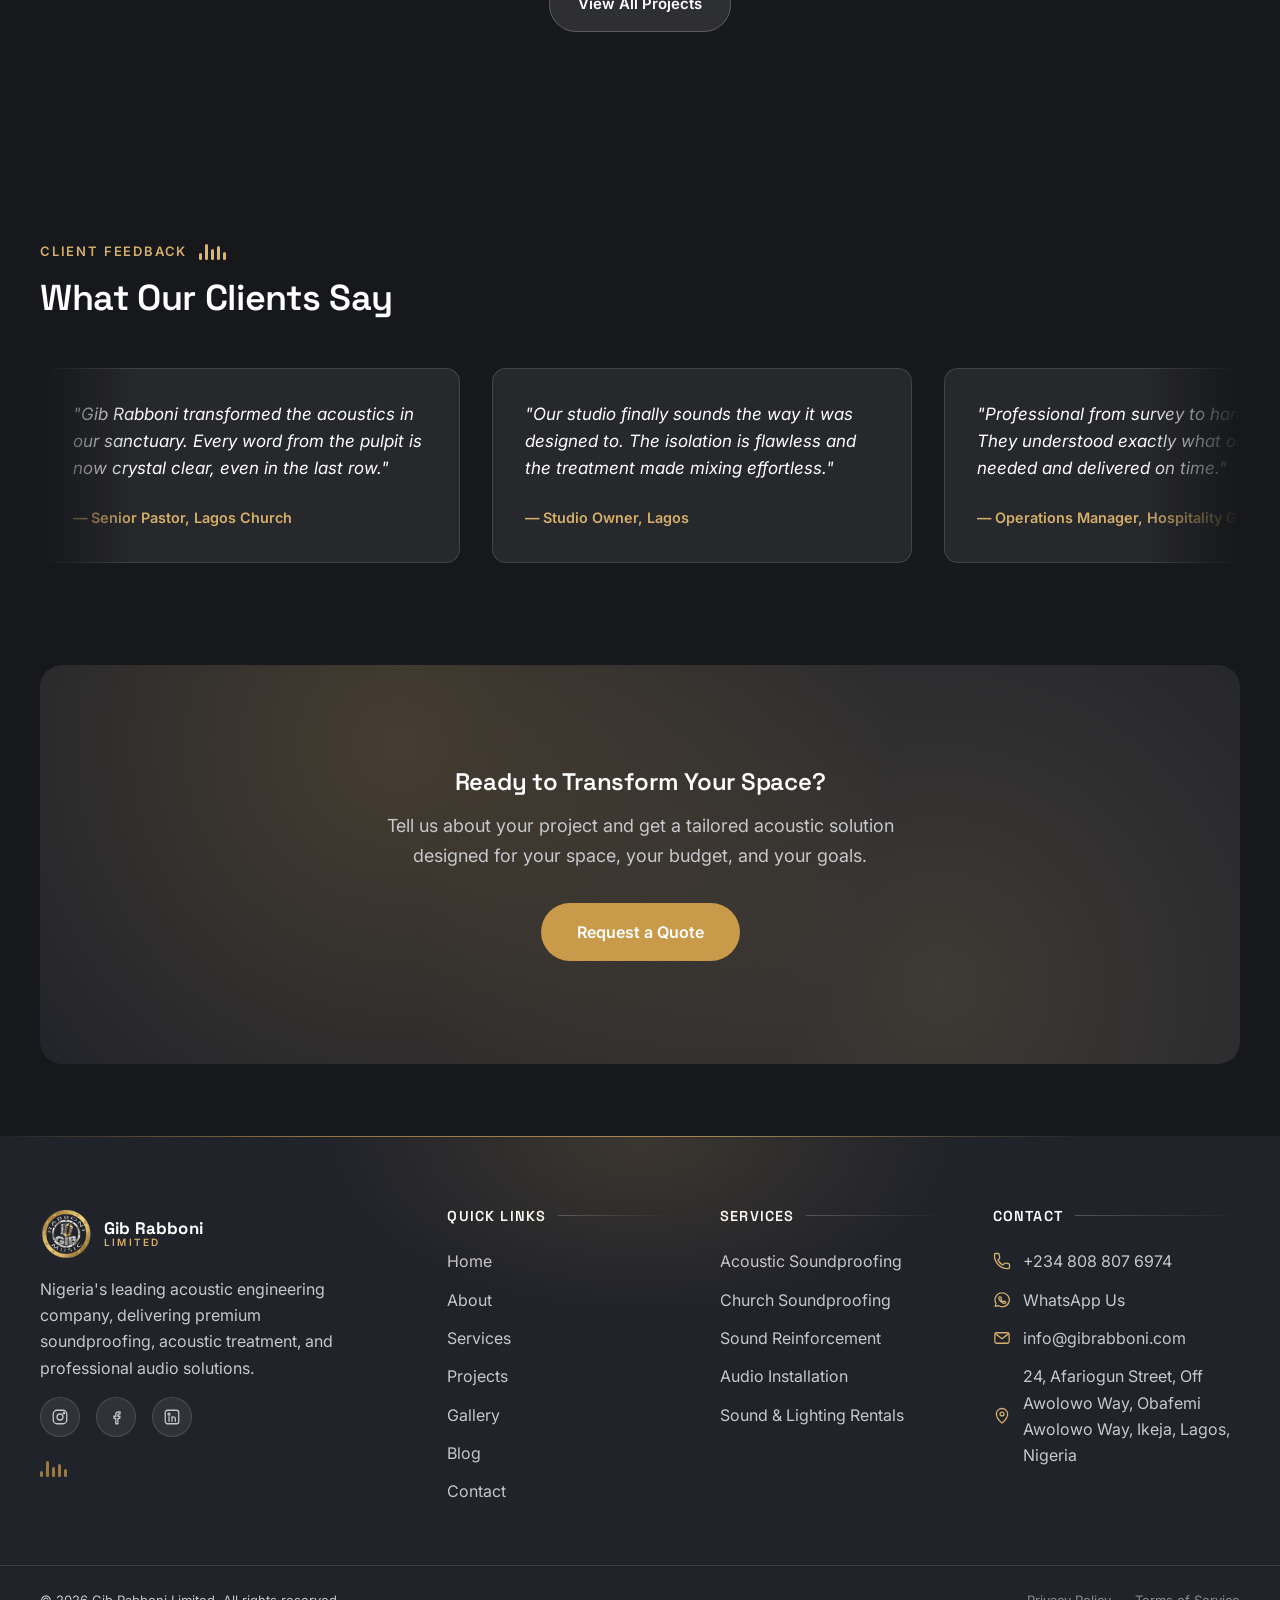
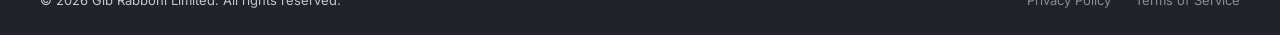
==== commit ceef4fbd: "Add files via upload" ====
--- a/index.html
+++ b/index.html
@@ -88,12 +88,12 @@
                     <li><a href="/services/" class="main-nav__link">Services</a></li>
                     <li><a href="/projects/" class="main-nav__link">Projects</a></li>
                     <li><a href="/gallery/" class="main-nav__link">Gallery</a></li>
-                    <li><a href="/contact/" class="main-nav__link">Contact</a></li>
+                    <li><a href="/blog/" class="main-nav__link">Blog</a></li>
                 </ul>
             </nav>
 
             <div class="header__actions">
-                <a href="/contact/" class="btn btn--primary">Request a Quote</a>
+                <a href="/contact/" class="btn btn--primary">Contact Us</a>
             </div>
 
             <button class="hamburger" id="hamburger-btn" aria-label="Open menu" aria-expanded="false" aria-controls="mobile-menu">
@@ -111,10 +111,10 @@
                 <li><a href="/services/" class="mobile-menu__link">Services</a></li>
                 <li><a href="/projects/" class="mobile-menu__link">Projects</a></li>
                 <li><a href="/gallery/" class="mobile-menu__link">Gallery</a></li>
-                <li><a href="/contact/" class="mobile-menu__link">Contact</a></li>
+                <li><a href="/blog/" class="mobile-menu__link">Blog</a></li>
             </ul>
             <div class="mobile-menu__actions">
-                <a href="/contact/" class="btn btn--primary btn--block">Request a Quote</a>
+                <a href="/contact/" class="btn btn--primary btn--block">Contact Us</a>
                 <a href="tel:+2348088076974" class="btn btn--secondary btn--block">Call Now</a>
             </div>
         </nav>
@@ -130,7 +130,11 @@
              ======================================================== -->
         <section class="hero" aria-label="Introduction">
             <div class="hero__background" role="presentation">
-                <img src="/images/hero/hero-home.jpg" alt="Home theater room with wood acoustic paneling and ambient blue lighting, installed by Gib Rabboni Limited" class="hero__bg-image">
+                <img src="/images/hero/hero-home.jpg" alt="Home theater room with wood acoustic paneling and ambient blue lighting, installed by Gib Rabboni Limited" class="hero__bg-image is-active">
+                <img src="/images/gallery/gallery-churches-01.jpg" alt="Acoustically treated hall with wood wall panels and ambient lighting" class="hero__bg-image">
+                <img src="/images/gallery/gallery-studios-01.jpg" alt="Live recording room with microphone stands set up on rugs" class="hero__bg-image">
+                <img src="/images/gallery/gallery-finished-01.jpg" alt="Finished home theater room with large projection screen" class="hero__bg-image">
+                <img src="/images/gallery/gallery-lighting-01.jpg" alt="Ambient blue LED ceiling lighting in a treated room" class="hero__bg-image">
                 <div class="hero__overlay"></div>
             </div>
 
@@ -145,6 +149,9 @@
                     <span class="note">&#9833;</span>
                     <span class="note">&#9835;</span>
                 </div>
+                <div class="hero__eq-decor">
+                    <span></span><span></span><span></span><span></span><span></span><span></span><span></span>
+                </div>
             </div>
 
             <div class="container hero__content">
@@ -152,7 +159,7 @@
                     <svg viewBox="0 0 24 24" fill="none" stroke="currentColor" stroke-width="1.7" stroke-linecap="round" stroke-linejoin="round" aria-hidden="true"><path d="M12 2.5 20 7v10L12 21.5 4 17V7l8-4.5Z"/><path d="m9 12 2 2 4-4.5"/></svg>
                     <span>Precision-Certified Acoustic Engineering</span>
                 </div>
-                <p class="eyebrow-row"><span class="eyebrow">Acoustic Engineering &middot; Professional Audio &middot; Nigeria</span><span class="eq-bars" aria-hidden="true"><span class="eq-bars__bar"></span><span class="eq-bars__bar"></span><span class="eq-bars__bar"></span><span class="eq-bars__bar"></span><span class="eq-bars__bar"></span></span></p>
+                <p class="eyebrow">Acoustic Engineering &middot; Professional Audio &middot; Nigeria</p>
                 <h1 class="hero__title">Engineering Sound. Perfecting Experience.</h1>
                 <p class="hero__subtitle">
                     Gib Rabboni Limited designs and installs premium soundproofing, acoustic treatments,
@@ -366,19 +373,33 @@
                     <h2 class="section-title" id="testimonials-title">What Our Clients Say</h2>
                 </div>
 
-                <div class="card-grid card-grid--trust">
-                    <blockquote class="card testimonial-card">
-                        <p class="testimonial-card__quote">"Gib Rabboni transformed the acoustics in our sanctuary. Every word from the pulpit is now crystal clear, even in the last row."</p>
-                        <footer class="testimonial-card__author">— Senior Pastor, Lagos Church</footer>
-                    </blockquote>
-                    <blockquote class="card testimonial-card">
-                        <p class="testimonial-card__quote">"Our studio finally sounds the way it was designed to. The isolation is flawless and the treatment made mixing effortless."</p>
-                        <footer class="testimonial-card__author">— Studio Owner, Lagos</footer>
-                    </blockquote>
-                    <blockquote class="card testimonial-card">
-                        <p class="testimonial-card__quote">"Professional from survey to handover. They understood exactly what our lounge needed and delivered on time."</p>
-                        <footer class="testimonial-card__author">— Operations Manager, Hospitality Group</footer>
-                    </blockquote>
+                <div class="testimonial-marquee">
+                    <div class="testimonial-marquee__track">
+                        <blockquote class="card testimonial-card">
+                            <p class="testimonial-card__quote">"Gib Rabboni transformed the acoustics in our sanctuary. Every word from the pulpit is now crystal clear, even in the last row."</p>
+                            <footer class="testimonial-card__author">— Senior Pastor, Lagos Church</footer>
+                        </blockquote>
+                        <blockquote class="card testimonial-card">
+                            <p class="testimonial-card__quote">"Our studio finally sounds the way it was designed to. The isolation is flawless and the treatment made mixing effortless."</p>
+                            <footer class="testimonial-card__author">— Studio Owner, Lagos</footer>
+                        </blockquote>
+                        <blockquote class="card testimonial-card">
+                            <p class="testimonial-card__quote">"Professional from survey to handover. They understood exactly what our lounge needed and delivered on time."</p>
+                            <footer class="testimonial-card__author">— Operations Manager, Hospitality Group</footer>
+                        </blockquote>
+                        <blockquote class="card testimonial-card" aria-hidden="true">
+                            <p class="testimonial-card__quote">"Gib Rabboni transformed the acoustics in our sanctuary. Every word from the pulpit is now crystal clear, even in the last row."</p>
+                            <footer class="testimonial-card__author">— Senior Pastor, Lagos Church</footer>
+                        </blockquote>
+                        <blockquote class="card testimonial-card" aria-hidden="true">
+                            <p class="testimonial-card__quote">"Our studio finally sounds the way it was designed to. The isolation is flawless and the treatment made mixing effortless."</p>
+                            <footer class="testimonial-card__author">— Studio Owner, Lagos</footer>
+                        </blockquote>
+                        <blockquote class="card testimonial-card" aria-hidden="true">
+                            <p class="testimonial-card__quote">"Professional from survey to handover. They understood exactly what our lounge needed and delivered on time."</p>
+                            <footer class="testimonial-card__author">— Operations Manager, Hospitality Group</footer>
+                        </blockquote>
+                    </div>
                 </div>
             </div>
         </section>
--- a/css/style.css
+++ b/css/style.css
@@ -240,6 +240,25 @@
 .card-grid--mvv { grid-template-columns: repeat(4, 1fr); }
 .card-grid--mvv { grid-template-columns: repeat(3, 1fr); }
 .card-grid--contact { grid-template-columns: repeat(5, 1fr); }
+
+.contact-info__primary {
+    display: grid;
+    grid-template-columns: 1fr 1fr;
+    gap: var(--space-xl);
+    margin-bottom: var(--space-xl);
+}
+.card--contact-primary {
+    text-align: left;
+    padding: var(--space-2xl);
+}
+.card--contact-primary .icon-badge { margin-inline: 0; }
+.card--contact-primary .card__title { font-size: 1.4rem; margin-bottom: var(--space-sm); }
+.card--contact-primary .card__text { font-size: 1.0625rem; line-height: 1.7; }
+.card-grid--contact-secondary {
+    display: grid;
+    grid-template-columns: repeat(3, 1fr);
+    gap: var(--space-xl);
+}
 .card-grid--team,
 .card-grid--trust { grid-template-columns: repeat(3, 1fr); }
 
@@ -325,12 +344,15 @@
     position: fixed;
     inset: 0;
     top: 0;
+    height: 100vh;
+    height: 100dvh;
     z-index: var(--z-mobile-menu);
-    background: rgba(23, 24, 28, 0.97);
+    background: #1c1e24;
     backdrop-filter: var(--blur-glass);
     display: flex;
     flex-direction: column;
     justify-content: center;
+    overflow-y: auto;
     padding: var(--space-2xl);
     transform: translateX(100%);
     transition: transform var(--transition-slow);
@@ -360,7 +382,14 @@
     padding-bottom: clamp(4rem, 10vh, 6rem);
 }
 .hero__background { position: absolute; inset: 0; z-index: -2; }
-.hero__bg-image { width: 100%; height: 100%; object-fit: cover; }
+.hero__bg-image {
+    position: absolute; inset: 0;
+    width: 100%; height: 100%;
+    object-fit: cover;
+    opacity: 0;
+    transition: opacity 1.8s ease;
+}
+.hero__bg-image.is-active { opacity: 1; }
 .hero__overlay {
     position: absolute; inset: 0;
     background: linear-gradient(180deg, rgba(23,24,28,0.45) 0%, rgba(23,24,28,0.72) 65%, rgba(23,24,28,0.90) 100%);
@@ -383,7 +412,46 @@
     opacity: 0.5;
 }
 
-.hero__content { max-width: 760px; padding-inline: clamp(1rem, 3vw, 1.75rem); }
+.hero__eq-decor {
+    position: absolute;
+    top: 50%;
+    right: 6%;
+    transform: translateY(-50%);
+    display: flex;
+    align-items: flex-end;
+    gap: clamp(8px, 1.4vw, 16px);
+    height: clamp(140px, 22vw, 260px);
+    opacity: 0.85;
+}
+.hero__eq-decor span {
+    width: clamp(10px, 1.6vw, 18px);
+    border-radius: var(--radius-full);
+    background: linear-gradient(180deg, var(--color-accent-gold-bright) 0%, var(--color-accent-blue) 100%);
+    box-shadow: 0 0 24px rgba(200, 154, 74, 0.35);
+    animation: heroEqBounce 2.6s ease-in-out infinite;
+    transform-origin: bottom;
+}
+.hero__eq-decor span:nth-child(1) { height: 35%; animation-delay: -2.1s; }
+.hero__eq-decor span:nth-child(2) { height: 70%; animation-delay: -1.4s; }
+.hero__eq-decor span:nth-child(3) { height: 100%; animation-delay: -0.6s; }
+.hero__eq-decor span:nth-child(4) { height: 55%; animation-delay: -2.4s; }
+.hero__eq-decor span:nth-child(5) { height: 85%; animation-delay: -1.0s; }
+.hero__eq-decor span:nth-child(6) { height: 45%; animation-delay: -1.9s; }
+.hero__eq-decor span:nth-child(7) { height: 65%; animation-delay: -0.3s; }
+
+@keyframes heroEqBounce {
+    0%, 100% { transform: scaleY(0.45); opacity: 0.7; }
+    50% { transform: scaleY(1); opacity: 1; }
+}
+
+@media (max-width: 1024px) {
+    .hero__eq-decor { display: none; }
+}
+@media (prefers-reduced-motion: reduce) {
+    .hero__eq-decor span { animation: none; transform: scaleY(0.75); }
+}
+
+.hero__content { max-width: 760px; margin-inline: 0; padding-inline: var(--container-padding); }
 .hero__title { margin-bottom: var(--space-lg); }
 .hero__subtitle { font-size: var(--fs-body-lg); max-width: 640px; margin-bottom: var(--space-2xl); }
 .hero__actions { display: flex; gap: var(--space-md); flex-wrap: wrap; }
@@ -487,6 +555,31 @@
 .testimonial-card { text-align: left; }
 .testimonial-card__quote { font-size: 1.0625rem; font-style: italic; color: var(--color-text-primary); margin-bottom: var(--space-lg); line-height: 1.6; }
 .testimonial-card__author { color: var(--color-accent-gold); font-weight: 600; font-size: 0.9rem; }
+
+.testimonial-marquee {
+    overflow: hidden;
+    -webkit-mask-image: linear-gradient(90deg, transparent, #000 8%, #000 92%, transparent);
+    mask-image: linear-gradient(90deg, transparent, #000 8%, #000 92%, transparent);
+}
+.testimonial-marquee__track {
+    display: flex;
+    gap: var(--space-xl);
+    width: max-content;
+    animation: testimonialMarquee 36s linear infinite;
+}
+.testimonial-marquee:hover .testimonial-marquee__track { animation-play-state: paused; }
+.testimonial-marquee .testimonial-card {
+    flex: 0 0 auto;
+    width: min(420px, 82vw);
+    margin: 0;
+}
+@keyframes testimonialMarquee {
+    from { transform: translateX(0); }
+    to { transform: translateX(-50%); }
+}
+@media (prefers-reduced-motion: reduce) {
+    .testimonial-marquee__track { animation: none; }
+}
 
 .industries__list {
     display: flex;
@@ -661,25 +754,65 @@
 .company-story__content p,
 .company-philosophy__content p { margin-bottom: var(--space-md); }
 
-.card--mvv .card__list { margin-top: var(--space-md); }
-.card--mvv .card__list li {
-    padding-left: var(--space-lg);
-    position: relative;
-    margin-bottom: var(--space-xs);
+.mvv-top {
+    display: grid;
+    grid-template-columns: 1fr 1fr;
+    gap: var(--space-xl);
+    margin-bottom: var(--space-xl);
+}
+.mvv-top .card--mvv {
+    transition: transform var(--transition-base), box-shadow var(--transition-base), border-color var(--transition-base);
+}
+.mvv-top .card--mvv:hover {
+    transform: translateY(-6px);
+    border-color: var(--color-accent-gold);
+    box-shadow: var(--shadow-glow-blue);
+}
+
+.mvv-values {
+    background: var(--color-card-bg);
+    border: 1px solid var(--color-border-subtle);
+    border-radius: var(--radius-md);
+    padding: var(--space-xl);
+    backdrop-filter: var(--blur-glass);
+    -webkit-backdrop-filter: var(--blur-glass);
+}
+.mvv-values__header { display: flex; align-items: center; gap: var(--space-md); margin-bottom: var(--space-lg); }
+.mvv-values__header .icon-badge { margin-bottom: 0; }
+.mvv-values__header .card__title { margin: 0; }
+.mvv-values__list {
+    display: grid;
+    grid-template-columns: repeat(auto-fit, minmax(220px, 1fr));
+    gap: var(--space-lg);
+}
+.mvv-values__list li {
+    display: flex;
+    align-items: flex-start;
+    gap: var(--space-sm);
+    padding: var(--space-md);
+    border-radius: var(--radius-sm);
+    border: 1px solid transparent;
     color: var(--color-text-soft);
-}
-.card--mvv .card__list li::before {
-    content: '';
-    position: absolute; left: 0; top: 0.55em;
-    width: 6px; height: 6px;
-    border-radius: 50%;
-    background: var(--color-accent-gold);
-}
+    transition: border-color var(--transition-base), background var(--transition-base), transform var(--transition-base);
+}
+.mvv-values__list li svg {
+    width: 22px; height: 22px;
+    flex-shrink: 0;
+    color: var(--color-accent-gold);
+    transition: color var(--transition-base), transform var(--transition-base);
+}
+.mvv-values__list li:hover {
+    border-color: var(--color-border-subtle);
+    background: rgba(200, 154, 74, 0.06);
+    transform: translateX(4px);
+}
+.mvv-values__list li:hover svg { color: var(--color-accent-gold-bright); transform: scale(1.15); }
 
 .card--team .card__role { color: var(--color-accent-blue-bright); font-size: var(--fs-caption); text-transform: uppercase; letter-spacing: 0.06em; margin-bottom: var(--space-sm); }
-.card__image--round { border-radius: 50%; width: 140px; height: 140px; object-fit: cover; margin-inline: auto; margin-bottom: var(--space-lg); }
+.card__image--round { border-radius: 50%; width: 220px; height: 220px; object-fit: cover; margin-inline: auto; margin-bottom: var(--space-lg); border: 3px solid var(--color-border-subtle); transition: border-color var(--transition-base), transform var(--transition-base); }
+.card--team:hover .card__image--round { border-color: var(--color-accent-gold); transform: scale(1.03); }
 .card__avatar-placeholder {
-    width: 140px; height: 140px;
+    width: 220px; height: 220px;
     border-radius: 50%;
     margin-inline: auto;
     margin-bottom: var(--space-lg);
@@ -687,10 +820,12 @@
     align-items: center;
     justify-content: center;
     background: linear-gradient(155deg, rgba(200,154,74,0.22), rgba(233,203,143,0.14));
-    border: 1px solid var(--color-border-subtle);
+    border: 3px solid var(--color-border-subtle);
     color: var(--color-accent-blue-bright);
-}
-.card__avatar-placeholder svg { width: 52px; height: 52px; }
+    transition: border-color var(--transition-base), transform var(--transition-base);
+}
+.card--team:hover .card__avatar-placeholder { border-color: var(--color-accent-gold); transform: scale(1.03); }
+.card__avatar-placeholder svg { width: 76px; height: 76px; }
 .card--team { text-align: center; }
 
 
@@ -774,6 +909,9 @@
 /* ====================================================================
    14. GALLERY PAGE
    ==================================================================== */
+.gallery-filter, .projects-filter { padding-top: var(--space-lg); padding-bottom: 0; }
+.gallery-grid-section, .projects-grid-section { padding-top: var(--space-xl); }
+
 .masonry-grid {
     columns: 4 260px;
     column-gap: var(--space-lg);
@@ -1115,7 +1253,20 @@
     object-fit: cover;
     border-radius: var(--radius-sm);
     margin-bottom: var(--space-md);
-}
+    overflow: hidden;
+}
+
+/* Richer hover treatment for "What We Do" service cards */
+.card--service { overflow: hidden; }
+.card--service .card__image { transition: transform 600ms cubic-bezier(0.4,0,0.2,1); }
+.card--service:hover {
+    border-color: var(--color-accent-gold);
+    box-shadow: var(--shadow-glow-blue);
+}
+.card--service:hover .card__image { transform: scale(1.08); }
+.card--service:hover .card__title { color: var(--color-accent-gold-bright); }
+.card--service .card__title { transition: color var(--transition-base); }
+.card--service .link-arrow { transition: gap var(--transition-fast), color var(--transition-fast); }
 .card__icon { transition: transform var(--transition-base); }
 .card:hover .card__icon { transform: scale(1.1); }
 .card__text { font-size: 0.9375rem; margin-top: var(--space-xs); }
@@ -1326,7 +1477,8 @@
     .company-story__grid,
     .company-philosophy__grid,
     .service-block__grid,
-    .contact-main__grid { grid-template-columns: 1fr; }
+    .contact-main__grid,
+    .mvv-top { grid-template-columns: 1fr; }
     .company-philosophy__grid .company-philosophy__image { order: -1; }
 
     .card-grid--features,
@@ -1335,6 +1487,7 @@
     .footer__grid { grid-template-columns: 1fr 1fr; }
     .masonry-grid { columns: 3 220px; }
     .footer__top { flex-direction: column; align-items: flex-start; }
+    .card-grid--contact-secondary { grid-template-columns: 1fr 1fr; }
 }
 
 /* Large Mobile */
@@ -1358,6 +1511,9 @@
     .hero__badge span { font-size: 0.7rem; }
 
     .footer__legal-links { gap: var(--space-md); }
+
+    .contact-info__primary,
+    .card-grid--contact-secondary { grid-template-columns: 1fr; }
 }
 
 /* Small Mobile */
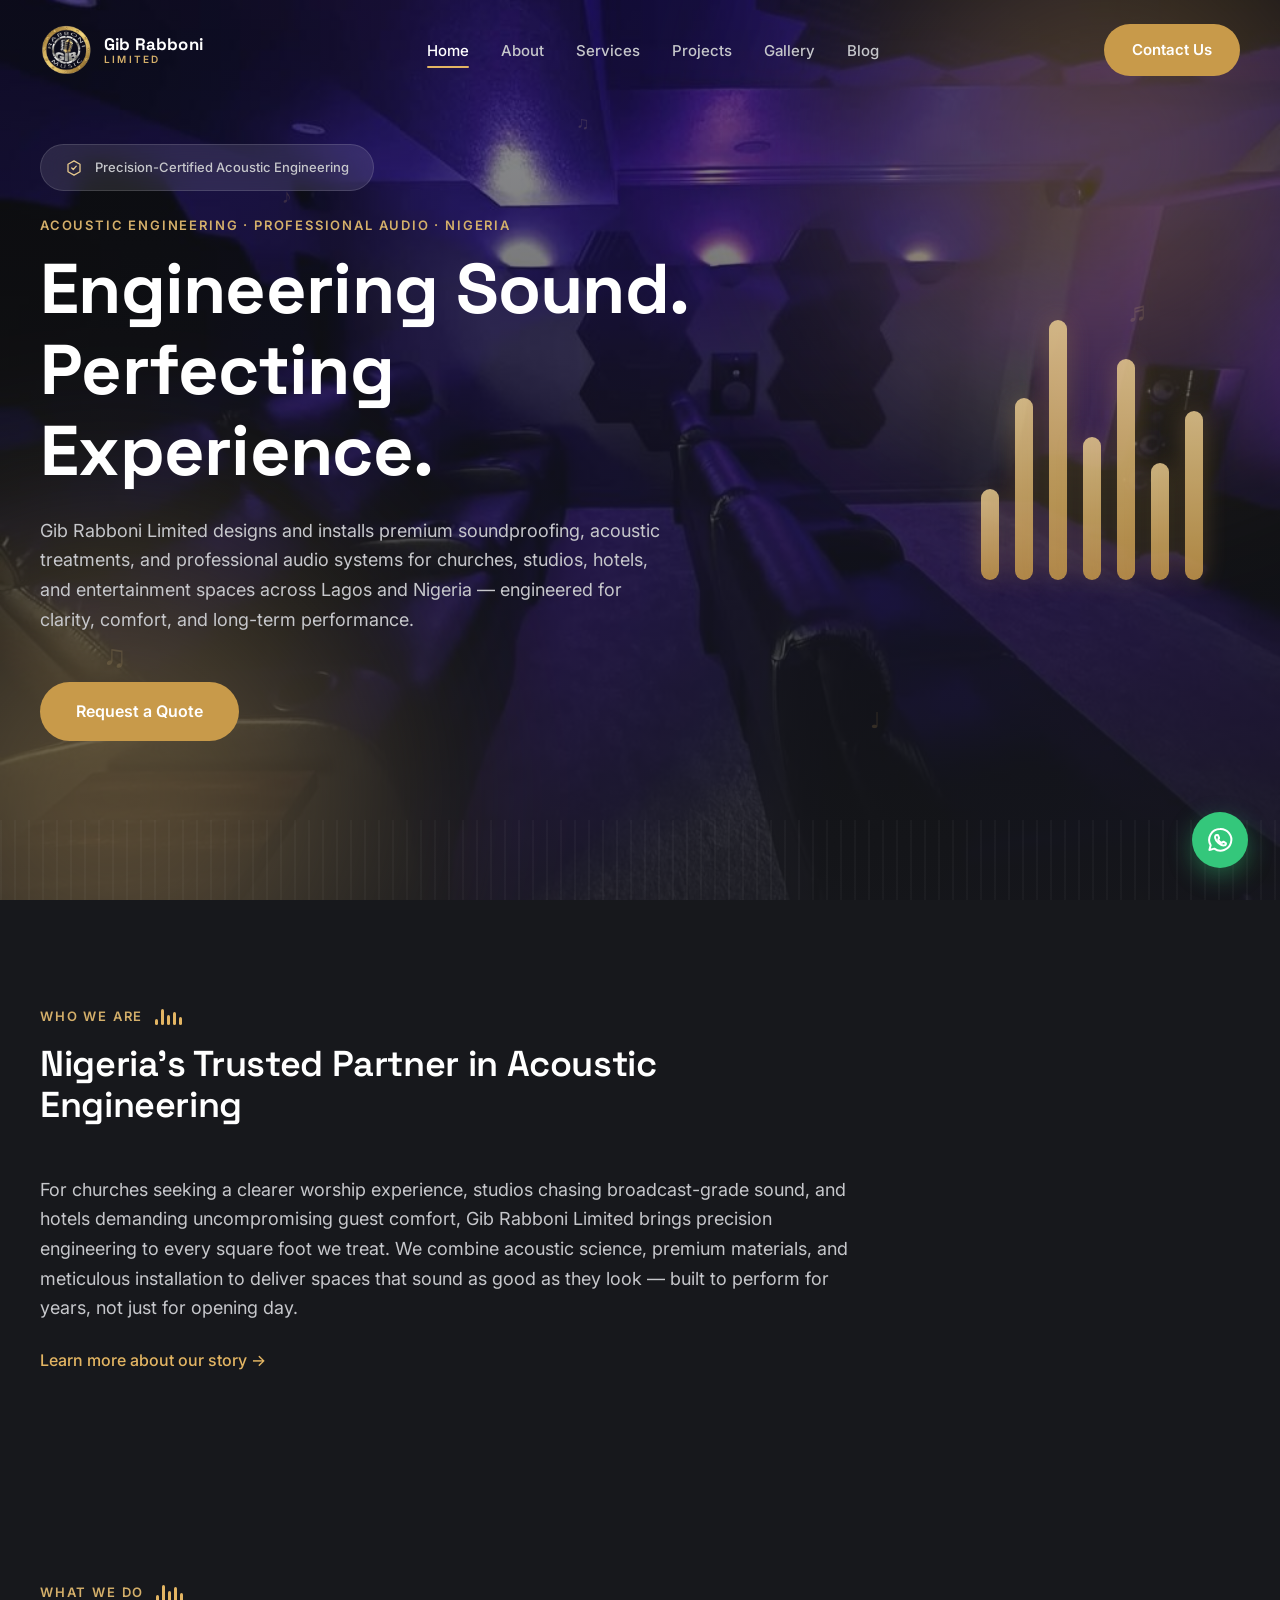
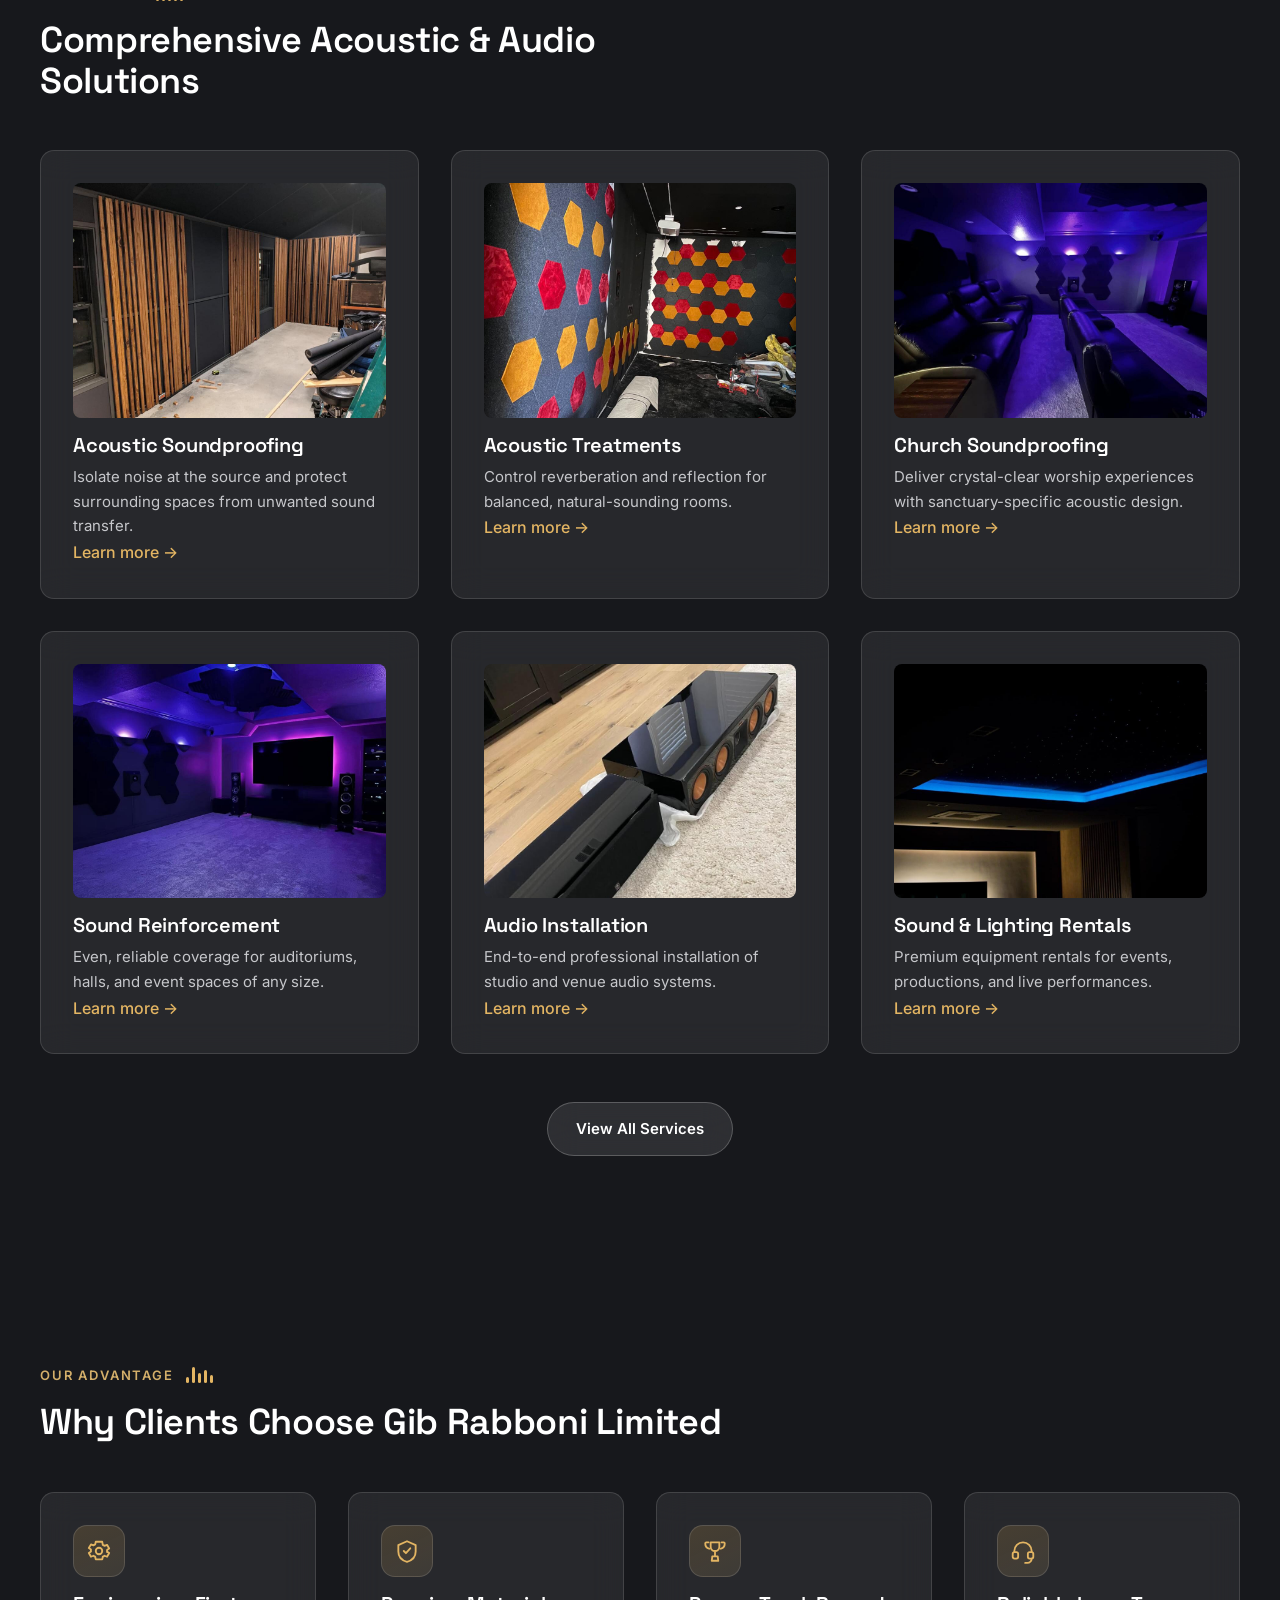
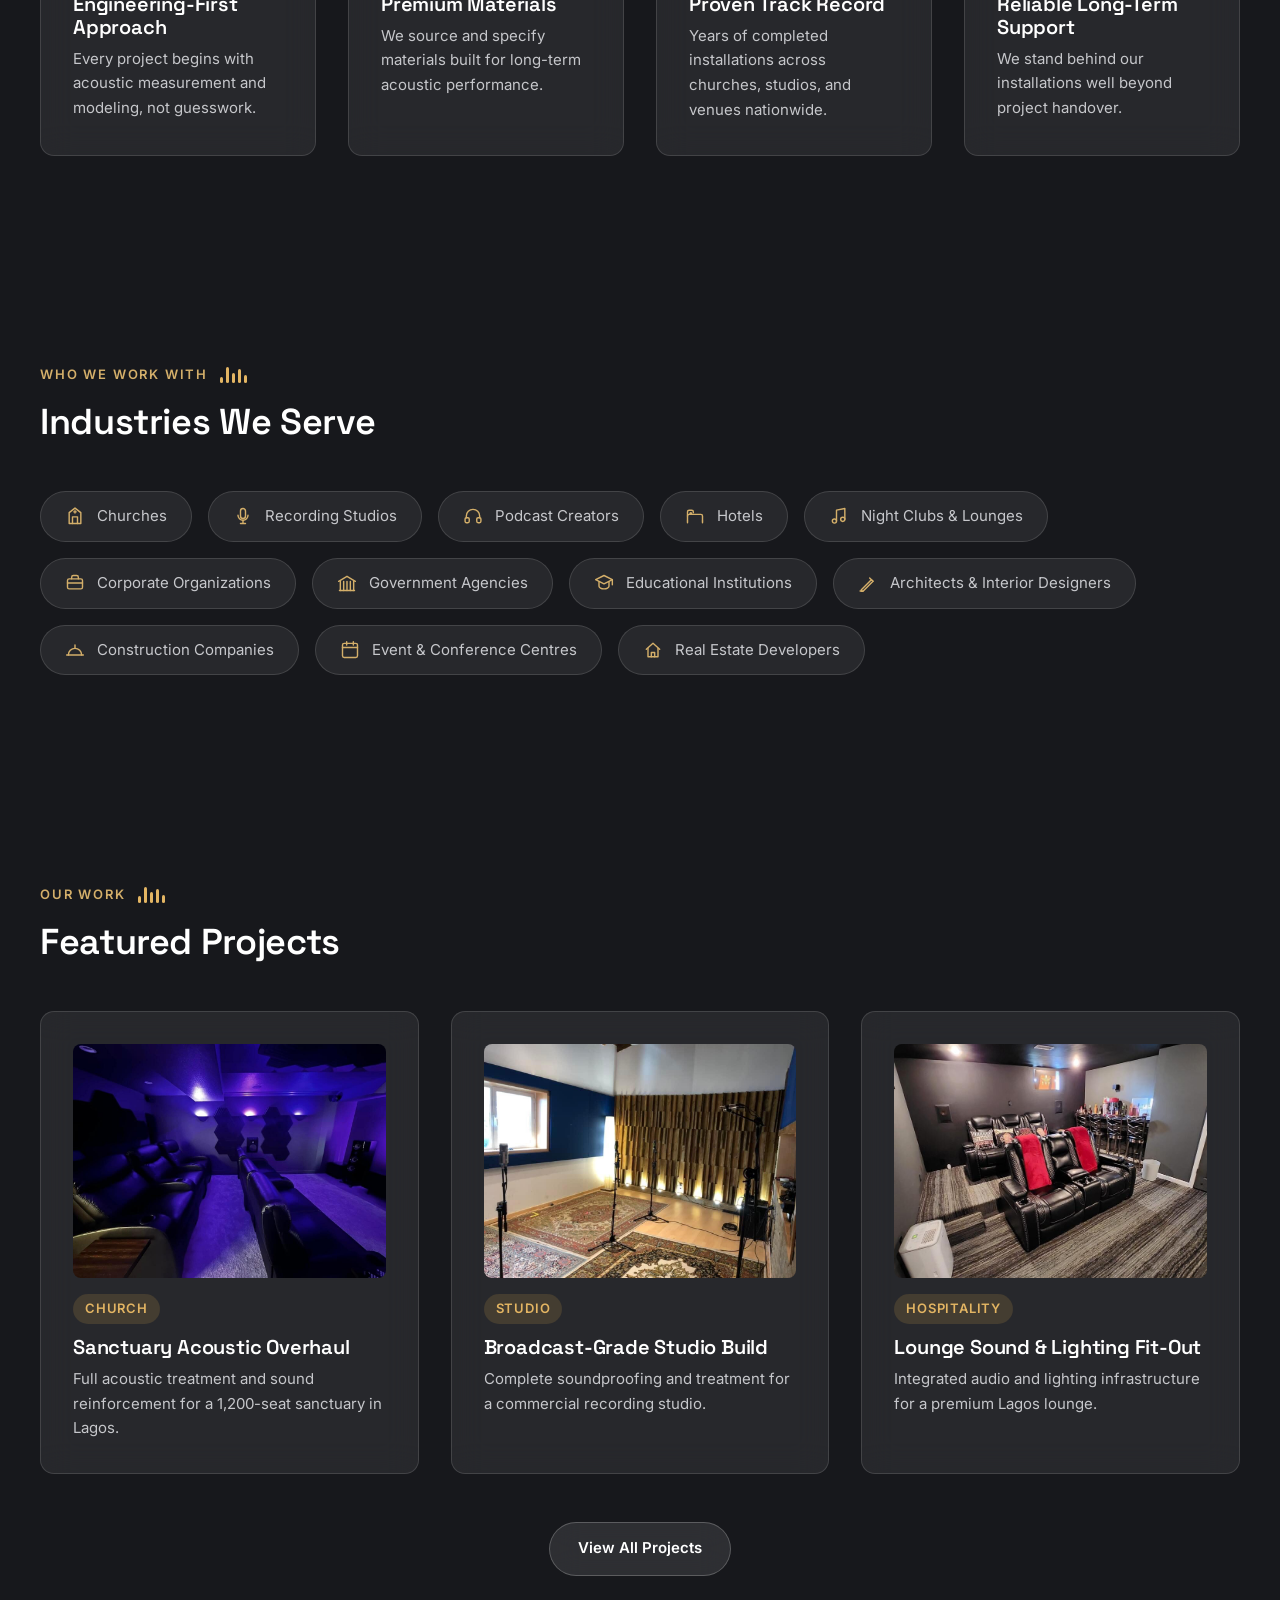
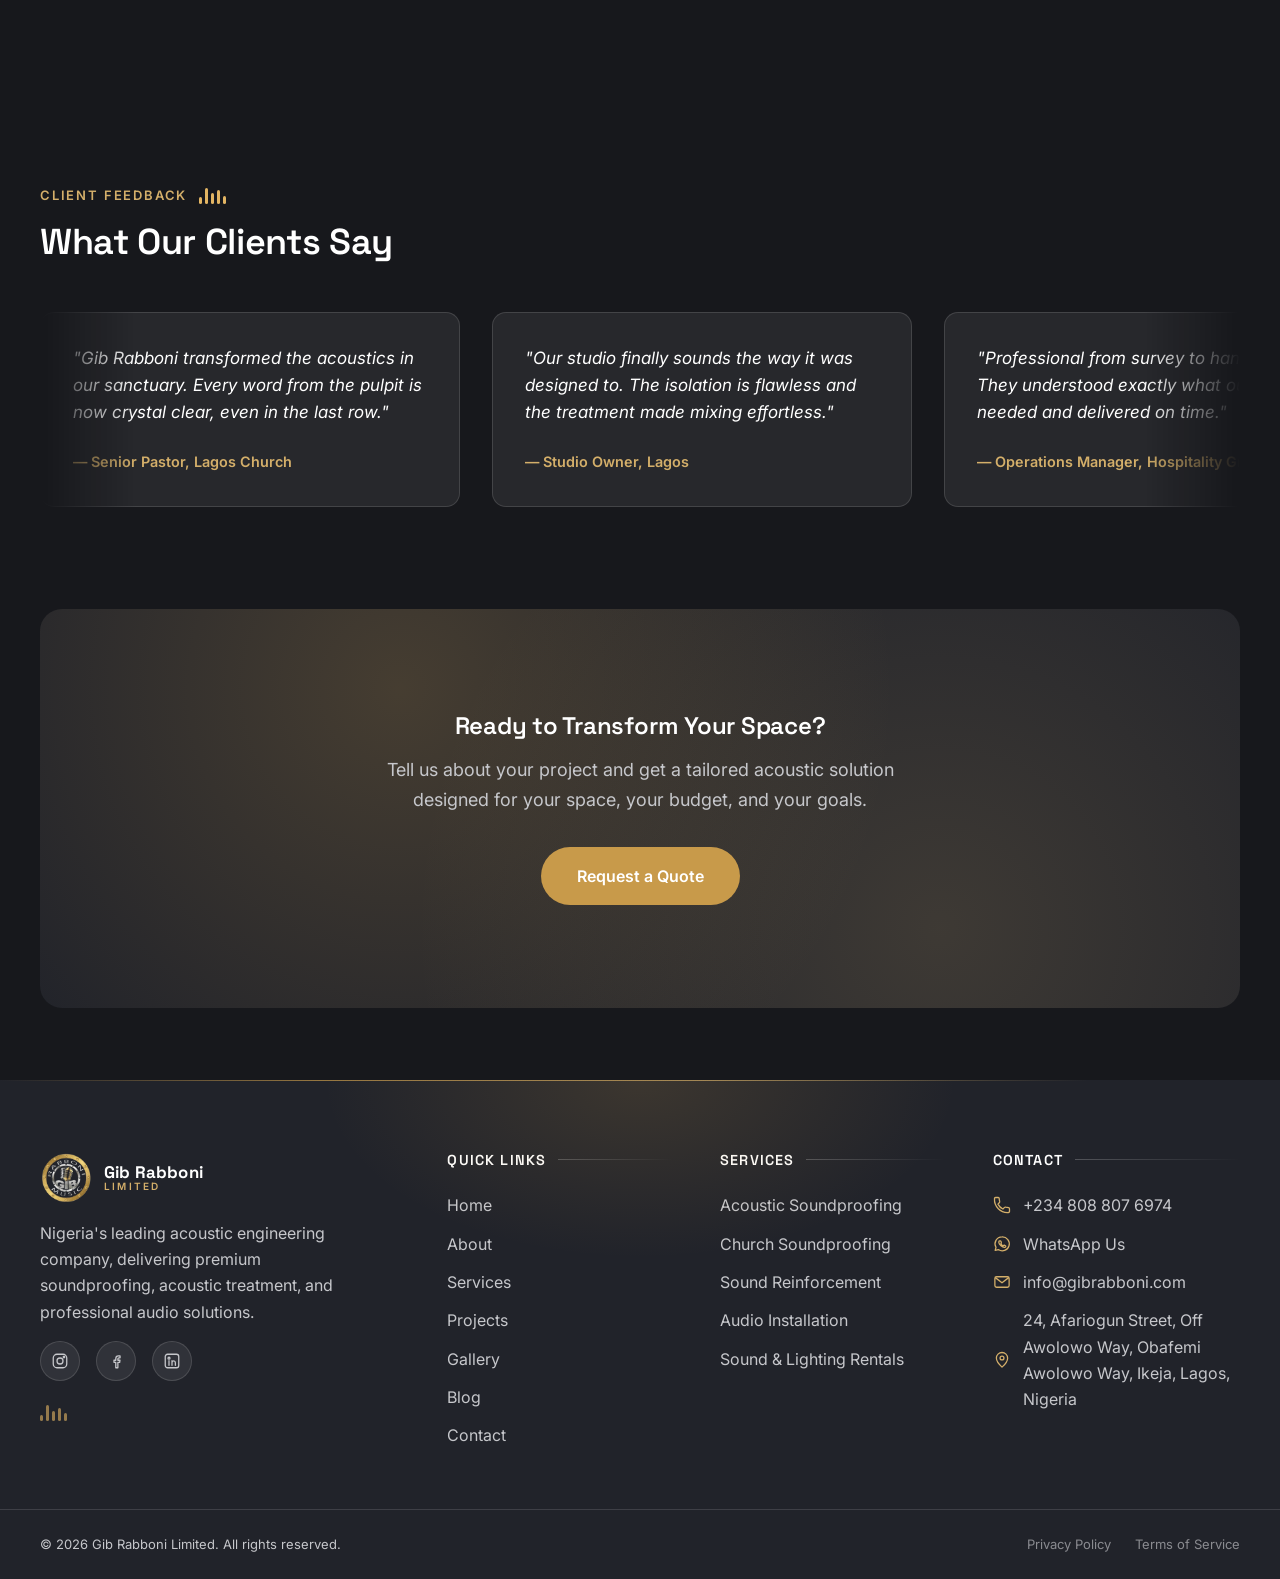
==== commit df1027e3: "Add files via upload" ====
--- a/index.html
+++ b/index.html
@@ -198,8 +198,6 @@
         <!-- ========================================================
              FEATURED SERVICES
              ======================================================== -->
-        <div class="waveform-divider" aria-hidden="true"><span></span><span></span><span></span><span></span><span></span><span></span><span></span><span></span><span></span><span></span><span></span><span></span></div>
-
         <section class="featured-services" aria-labelledby="featured-services-title">
             <div class="container">
                 <div class="section-header">
@@ -325,8 +323,6 @@
         <!-- ========================================================
              FEATURED PROJECTS
              ======================================================== -->
-        <div class="waveform-divider" aria-hidden="true"><span></span><span></span><span></span><span></span><span></span><span></span><span></span><span></span><span></span><span></span><span></span><span></span></div>
-
         <section class="featured-projects" aria-labelledby="featured-projects-title">
             <div class="container">
                 <div class="section-header">
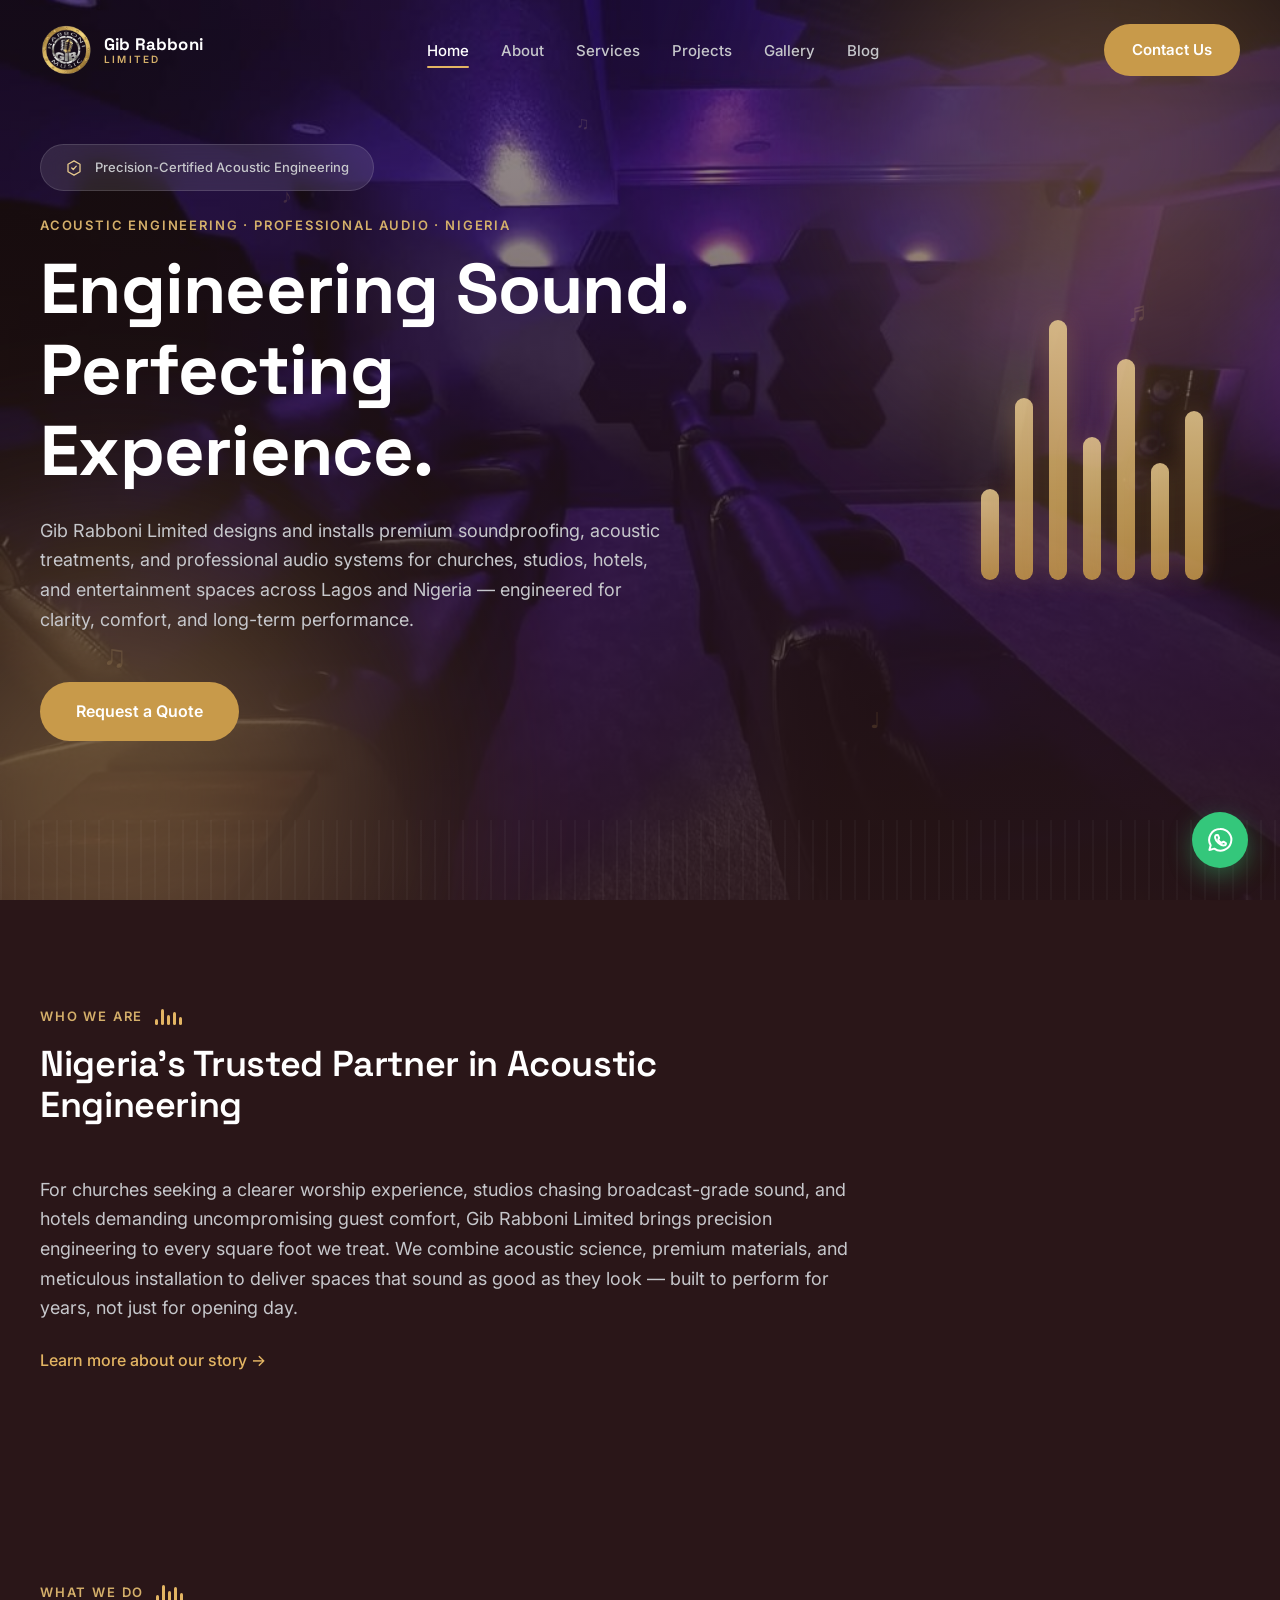
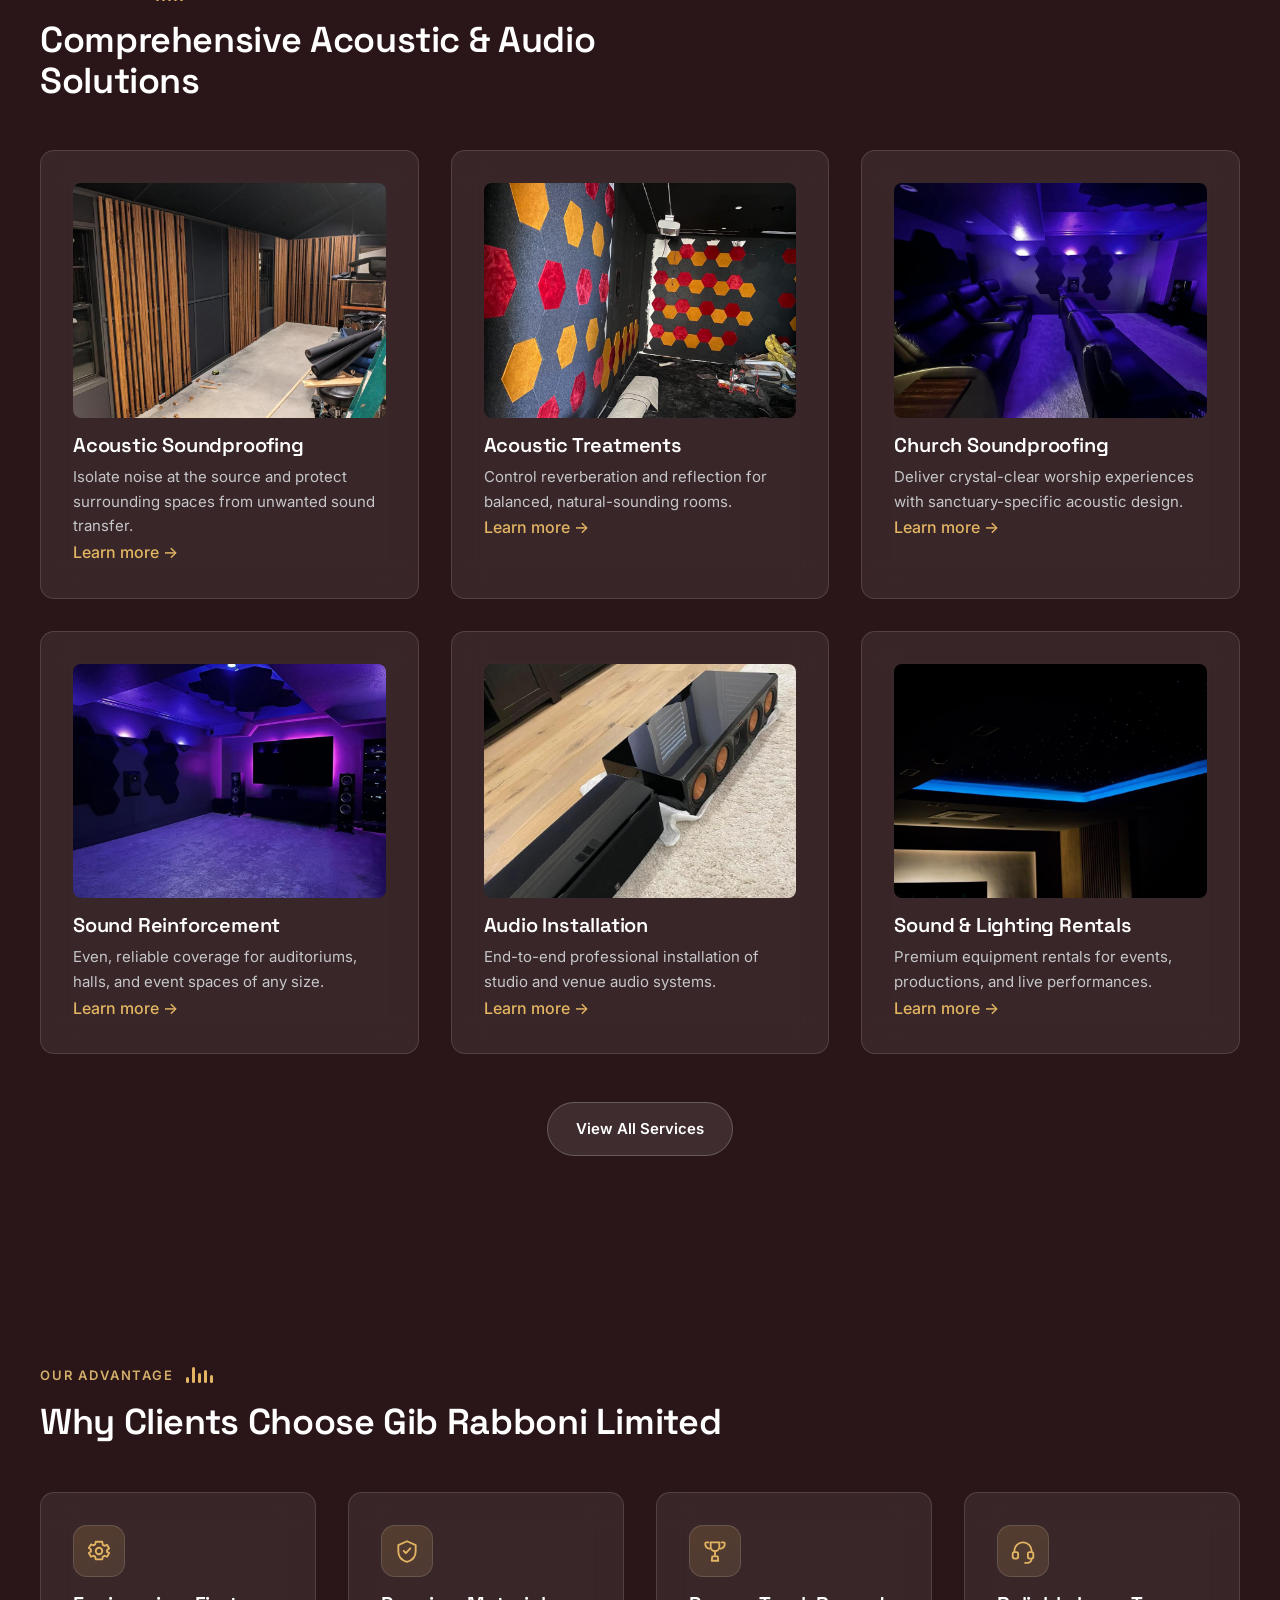
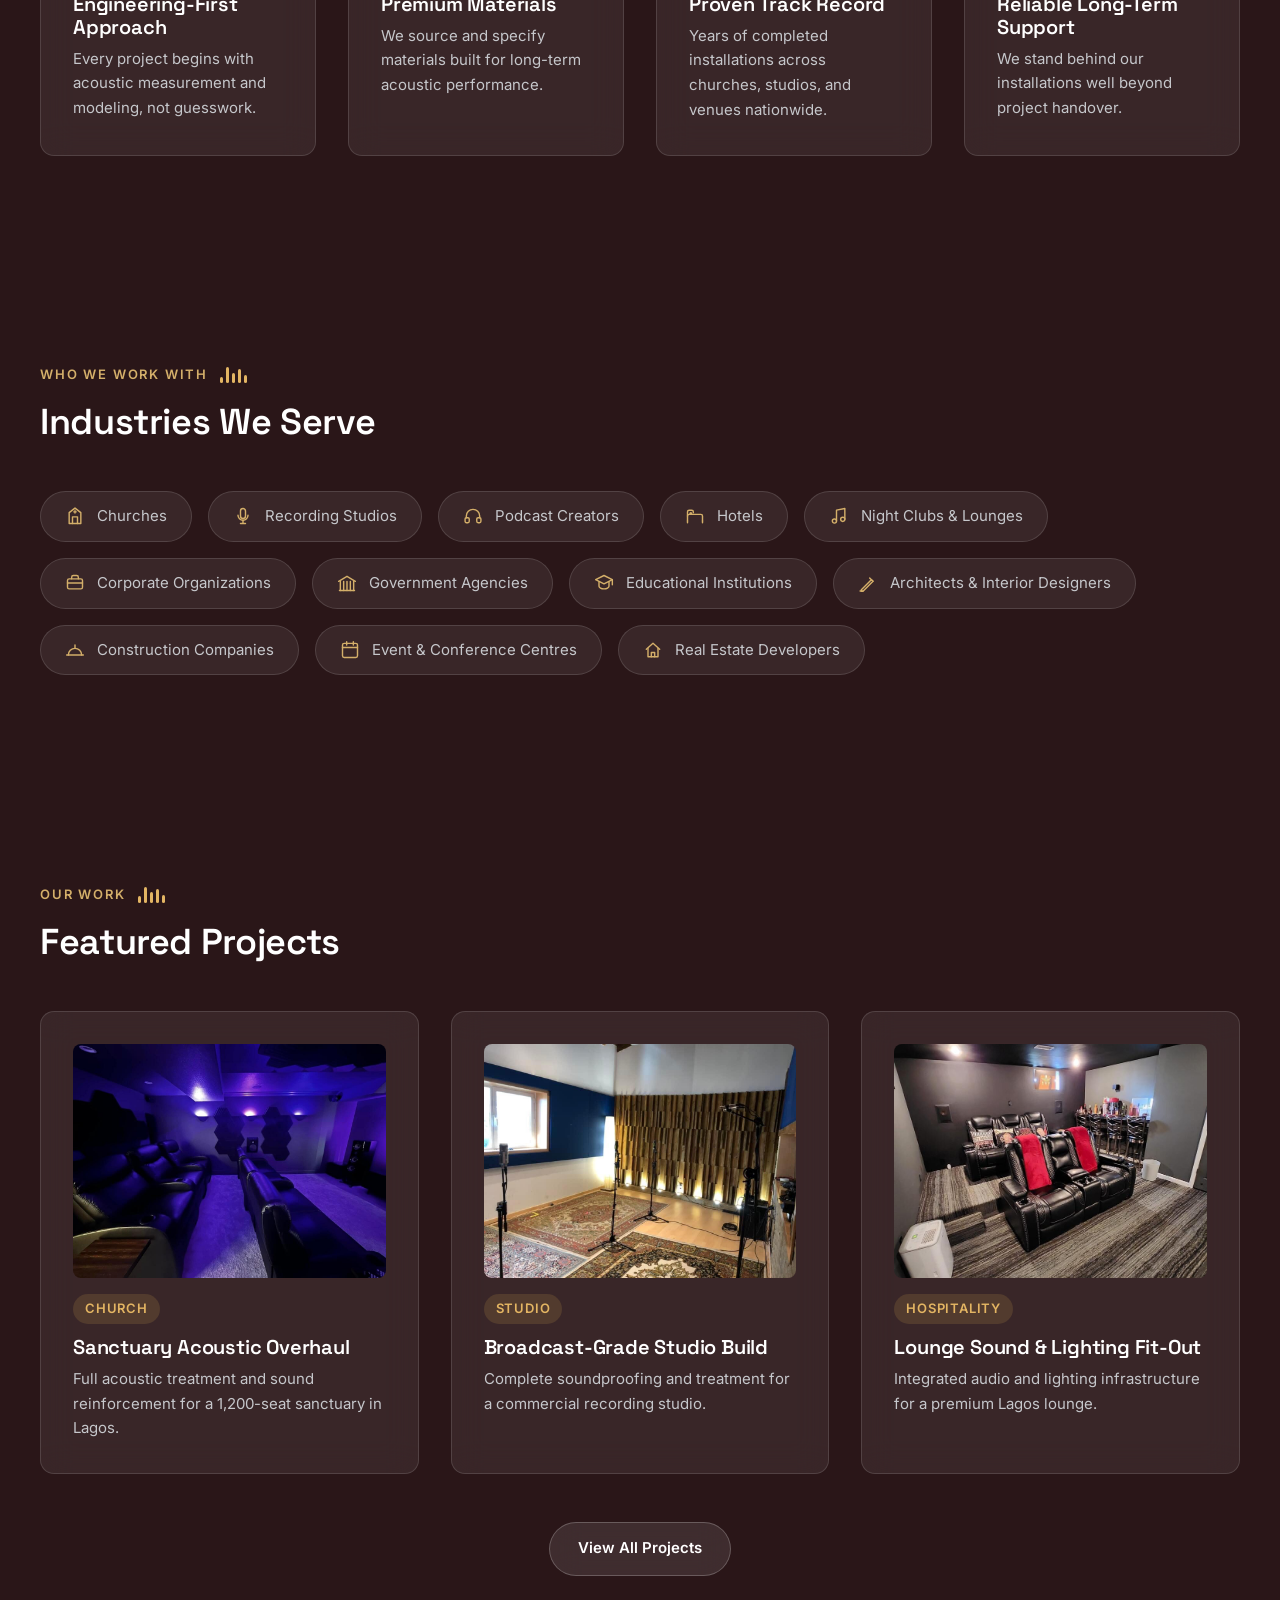
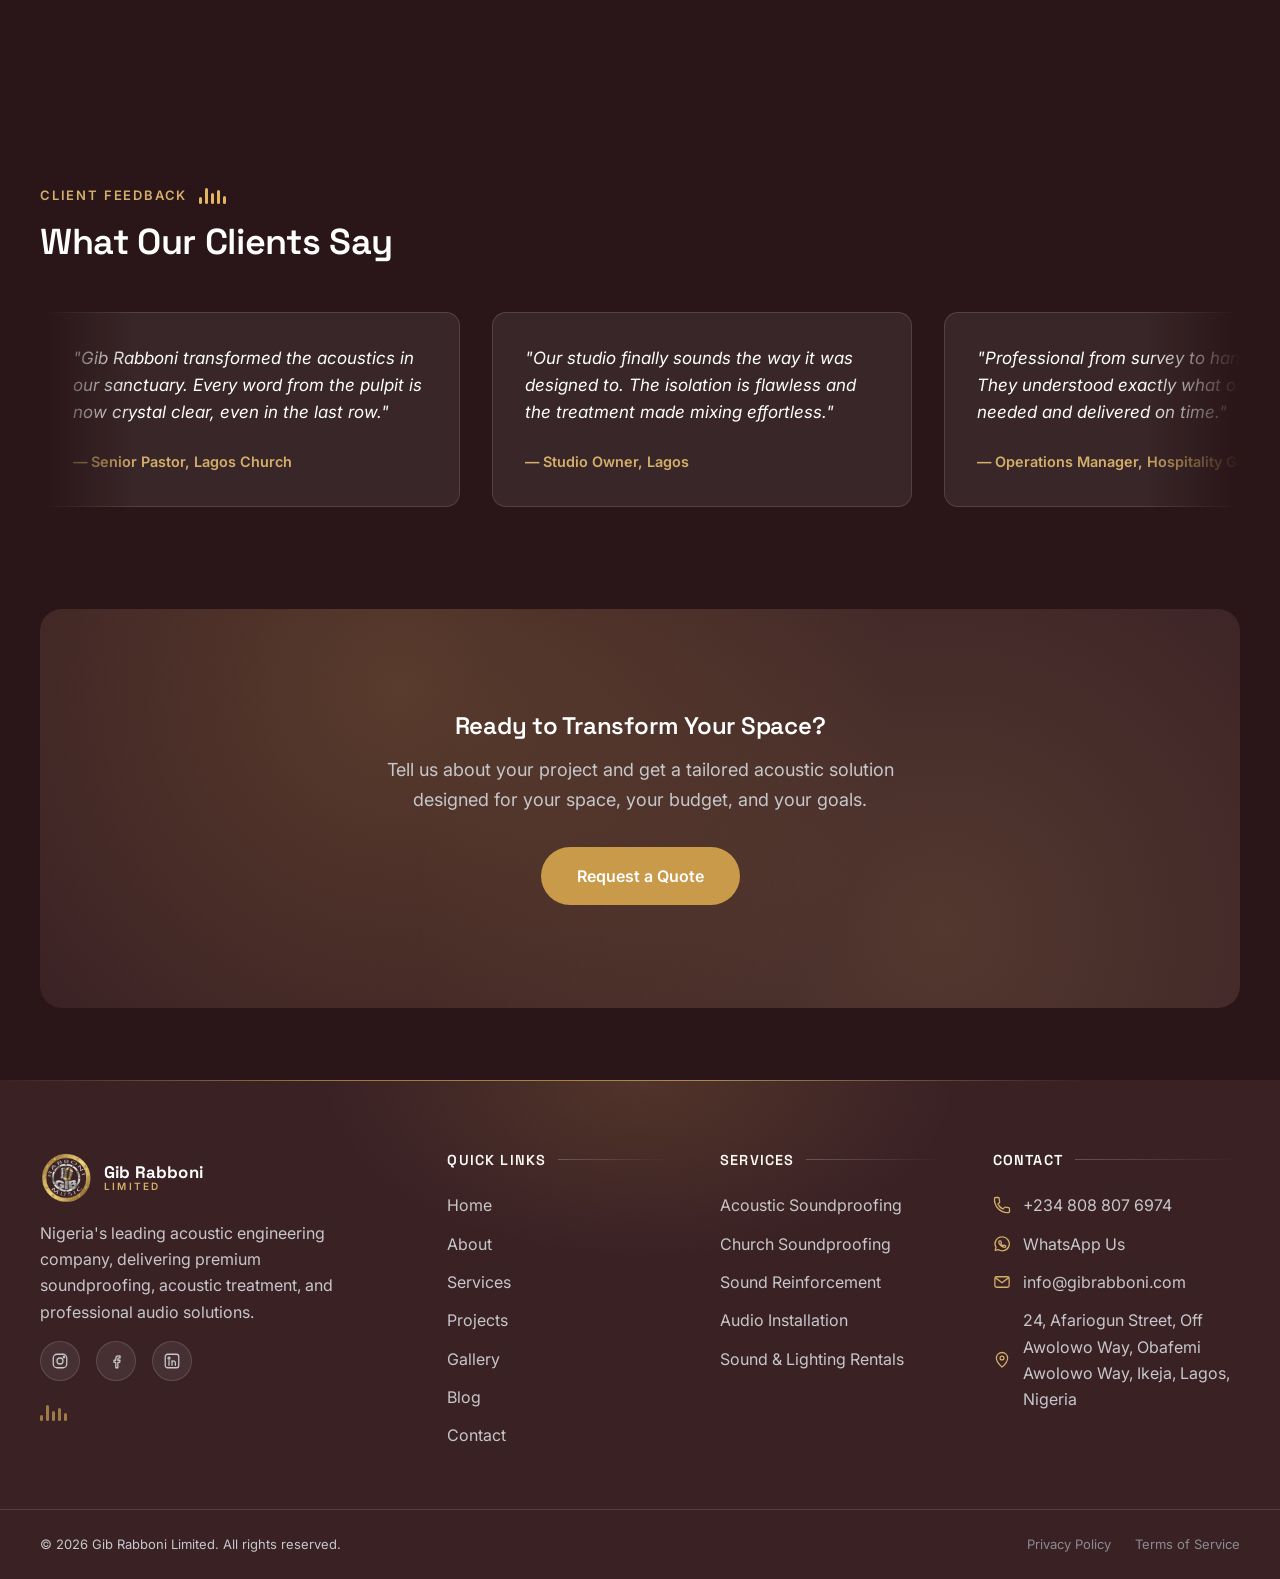
==== commit 46678eb4: "Add files via upload" ====
--- a/index.html
+++ b/index.html
@@ -9,7 +9,7 @@
     <title>Gib Rabboni Limited | Acoustic Engineering & Professional Audio Solutions in Lagos, Nigeria</title>
     <meta name="description" content="Gib Rabboni Limited is Nigeria's leading acoustic engineering company, delivering premium soundproofing, acoustic treatments, sound reinforcement, and professional audio installation for churches, studios, hotels, and corporate spaces in Lagos and across Nigeria.">
     <meta name="author" content="Gib Rabboni Limited">
-    <meta name="theme-color" content="#17181c">
+    <meta name="theme-color" content="#2a1618">
     <link rel="canonical" href="https://www.gibrabboni.com/">
 
     <!-- Open Graph -->
--- a/css/style.css
+++ b/css/style.css
@@ -56,9 +56,9 @@
    ==================================================================== */
 :root {
     /* Colors — Backgrounds */
-    --color-bg-primary: #17181c;
-    --color-bg-secondary: #21232a;
-    --color-bg-tertiary: #2a2c34;
+    --color-bg-primary: #2a1618;
+    --color-bg-secondary: #3a2124;
+    --color-bg-tertiary: #452a2c;
 
     /* Colors — Surfaces */
     --color-card-bg: rgba(255, 255, 255, 0.07);
@@ -143,6 +143,7 @@
    3. BASE STYLES
    ==================================================================== */
 body {
+    position: relative;
     background-color: var(--color-bg-primary);
     color: var(--color-text-soft);
     font-family: var(--font-body);
@@ -151,6 +152,21 @@
     -webkit-font-smoothing: antialiased;
     overflow-x: hidden;
 }
+
+/* Site-wide ambient waveform texture, matching the brand deck's abstract line art */
+body::before {
+    content: '';
+    position: fixed;
+    inset: 0;
+    z-index: 0;
+    background-image: url('/images/brand/waveform-art.svg');
+    background-repeat: no-repeat;
+    background-position: top right;
+    background-size: 130vw auto;
+    opacity: 0.5;
+    pointer-events: none;
+}
+body > * { position: relative; z-index: 1; }
 
 ::selection { background: var(--color-accent-blue); color: #fff; }
 
@@ -275,7 +291,7 @@
     padding-block: var(--space-lg);
 }
 .site-header.is-scrolled {
-    background: rgba(23, 24, 28, 0.78);
+    background: rgba(42, 22, 24, 0.80);
     backdrop-filter: var(--blur-glass);
     -webkit-backdrop-filter: var(--blur-glass);
     box-shadow: var(--shadow-sm);
@@ -347,7 +363,7 @@
     height: 100vh;
     height: 100dvh;
     z-index: var(--z-mobile-menu);
-    background: #1c1e24;
+    background: #2e191b;
     backdrop-filter: var(--blur-glass);
     display: flex;
     flex-direction: column;
@@ -392,7 +408,7 @@
 .hero__bg-image.is-active { opacity: 1; }
 .hero__overlay {
     position: absolute; inset: 0;
-    background: linear-gradient(180deg, rgba(23,24,28,0.45) 0%, rgba(23,24,28,0.72) 65%, rgba(23,24,28,0.90) 100%);
+    background: linear-gradient(180deg, rgba(42,22,24,0.45) 0%, rgba(42,22,24,0.72) 65%, rgba(42,22,24,0.90) 100%);
 }
 .hero__decor { position: absolute; inset: 0; z-index: -1; pointer-events: none; }
 .hero__glow {
@@ -493,7 +509,7 @@
 .page-banner__bg-image { width: 100%; height: 100%; object-fit: cover; }
 .page-banner__overlay {
     position: absolute; inset: 0;
-    background: linear-gradient(180deg, rgba(23,24,28,0.55) 0%, rgba(23,24,28,0.85) 100%);
+    background: linear-gradient(180deg, rgba(42,22,24,0.55) 0%, rgba(42,22,24,0.85) 100%);
 }
 .page-banner__title { margin-block: var(--space-sm); }
 .page-banner__subtitle { font-size: var(--fs-body-lg); color: var(--color-text-soft); max-width: 620px; }
@@ -711,7 +727,7 @@
 .lightbox {
     position: fixed; inset: 0;
     z-index: var(--z-lightbox);
-    background: rgba(23, 24, 28, 0.94);
+    background: rgba(42, 22, 24, 0.94);
     display: flex; align-items: center; justify-content: center;
     padding: var(--space-xl);
 }
@@ -890,7 +906,7 @@
 .card__image-wrap img { transition: transform var(--transition-slow); }
 .card__overlay {
     position: absolute; inset: 0;
-    background: linear-gradient(180deg, transparent 40%, rgba(23,24,28,0.80) 100%);
+    background: linear-gradient(180deg, transparent 40%, rgba(42,22,24,0.80) 100%);
     display: flex; align-items: flex-end; justify-content: center;
     padding-bottom: var(--space-lg);
     opacity: 0;
@@ -929,10 +945,10 @@
 .gallery-item__link::after {
     content: '';
     position: absolute; inset: 0;
-    background: rgba(23, 24, 28, 0.0);
+    background: rgba(42, 22, 24, 0.0);
     transition: background var(--transition-base);
 }
-.gallery-item__link:hover::after { background: rgba(23, 24, 28, 0.15); }
+.gallery-item__link:hover::after { background: rgba(42, 22, 24, 0.15); }
 
 
 /* ====================================================================
@@ -1537,4 +1553,5 @@
     .logo-lockup__sub { display: none; }
     .eyebrow-row .eq-bars { display: none; }
     .footer__bottom { flex-direction: column; text-align: center; }
-}
+    body::before { opacity: 0.28; background-size: 220vw auto; }
+}
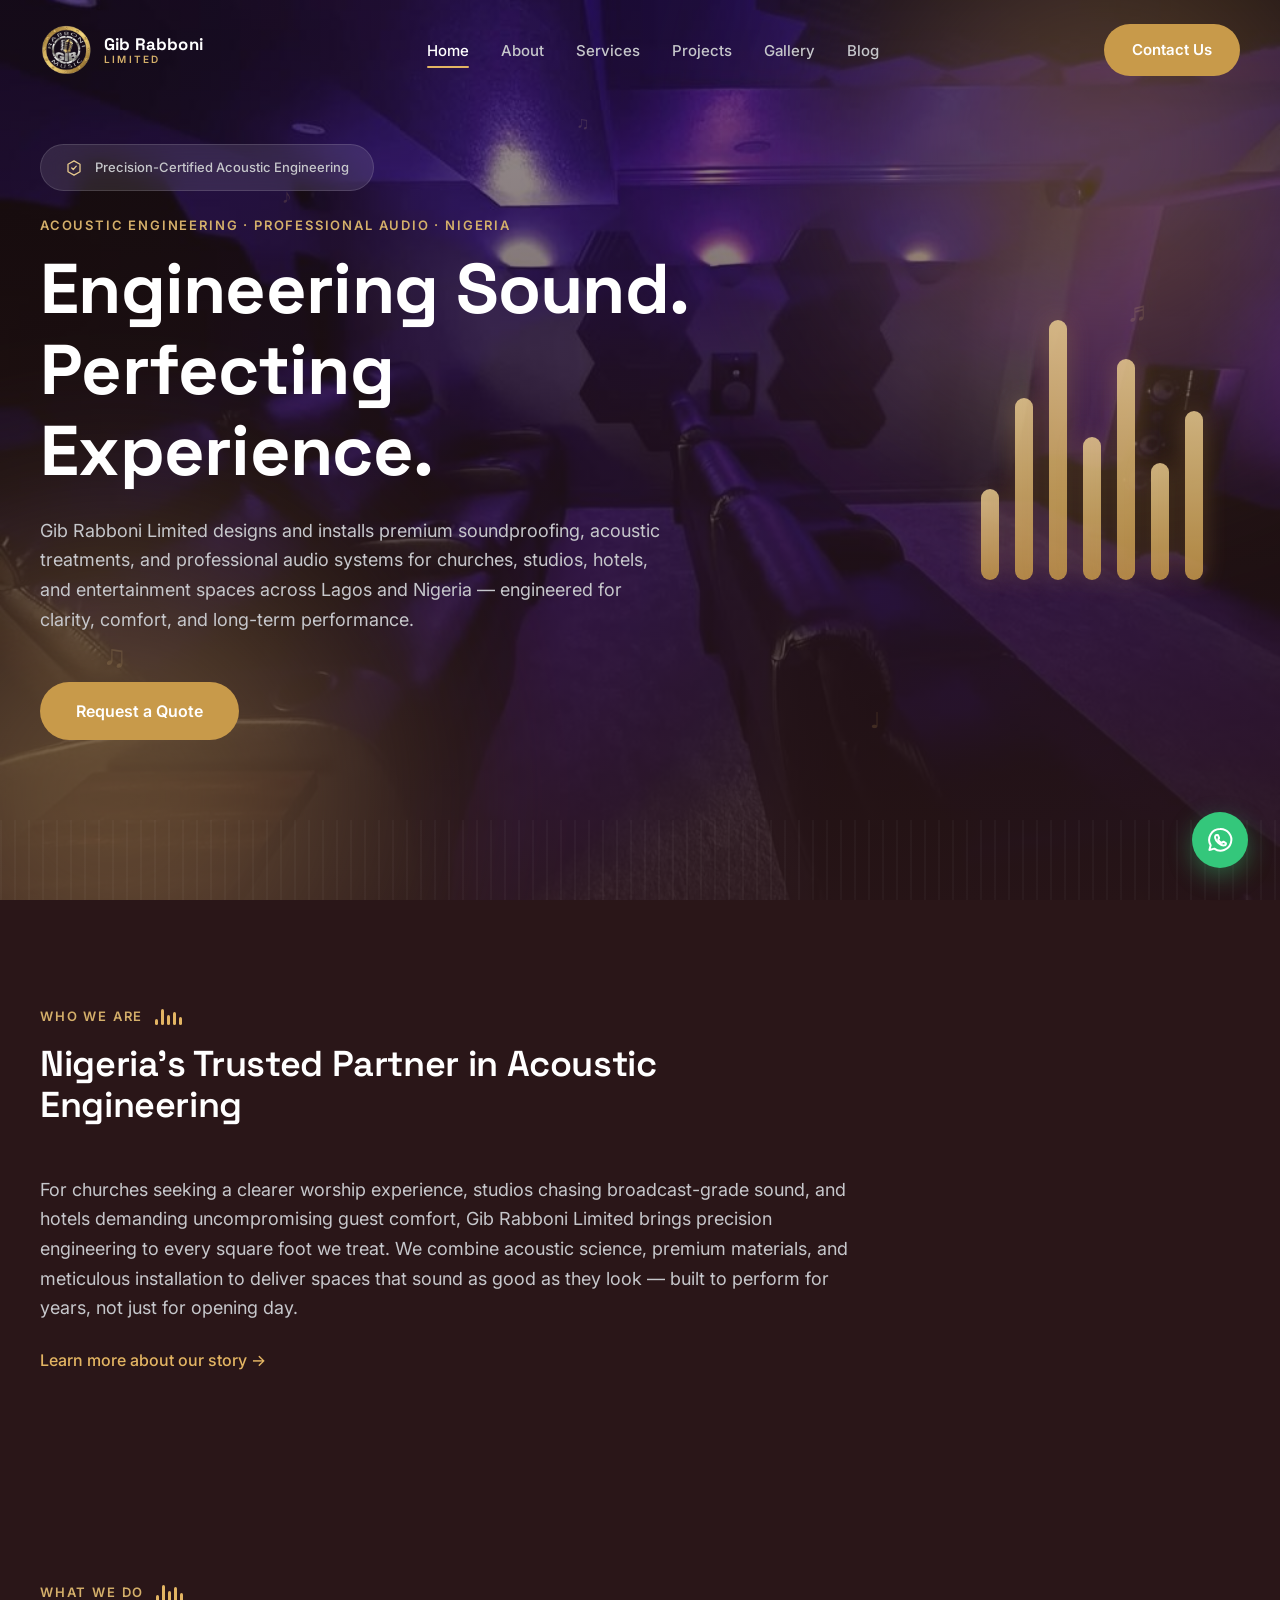
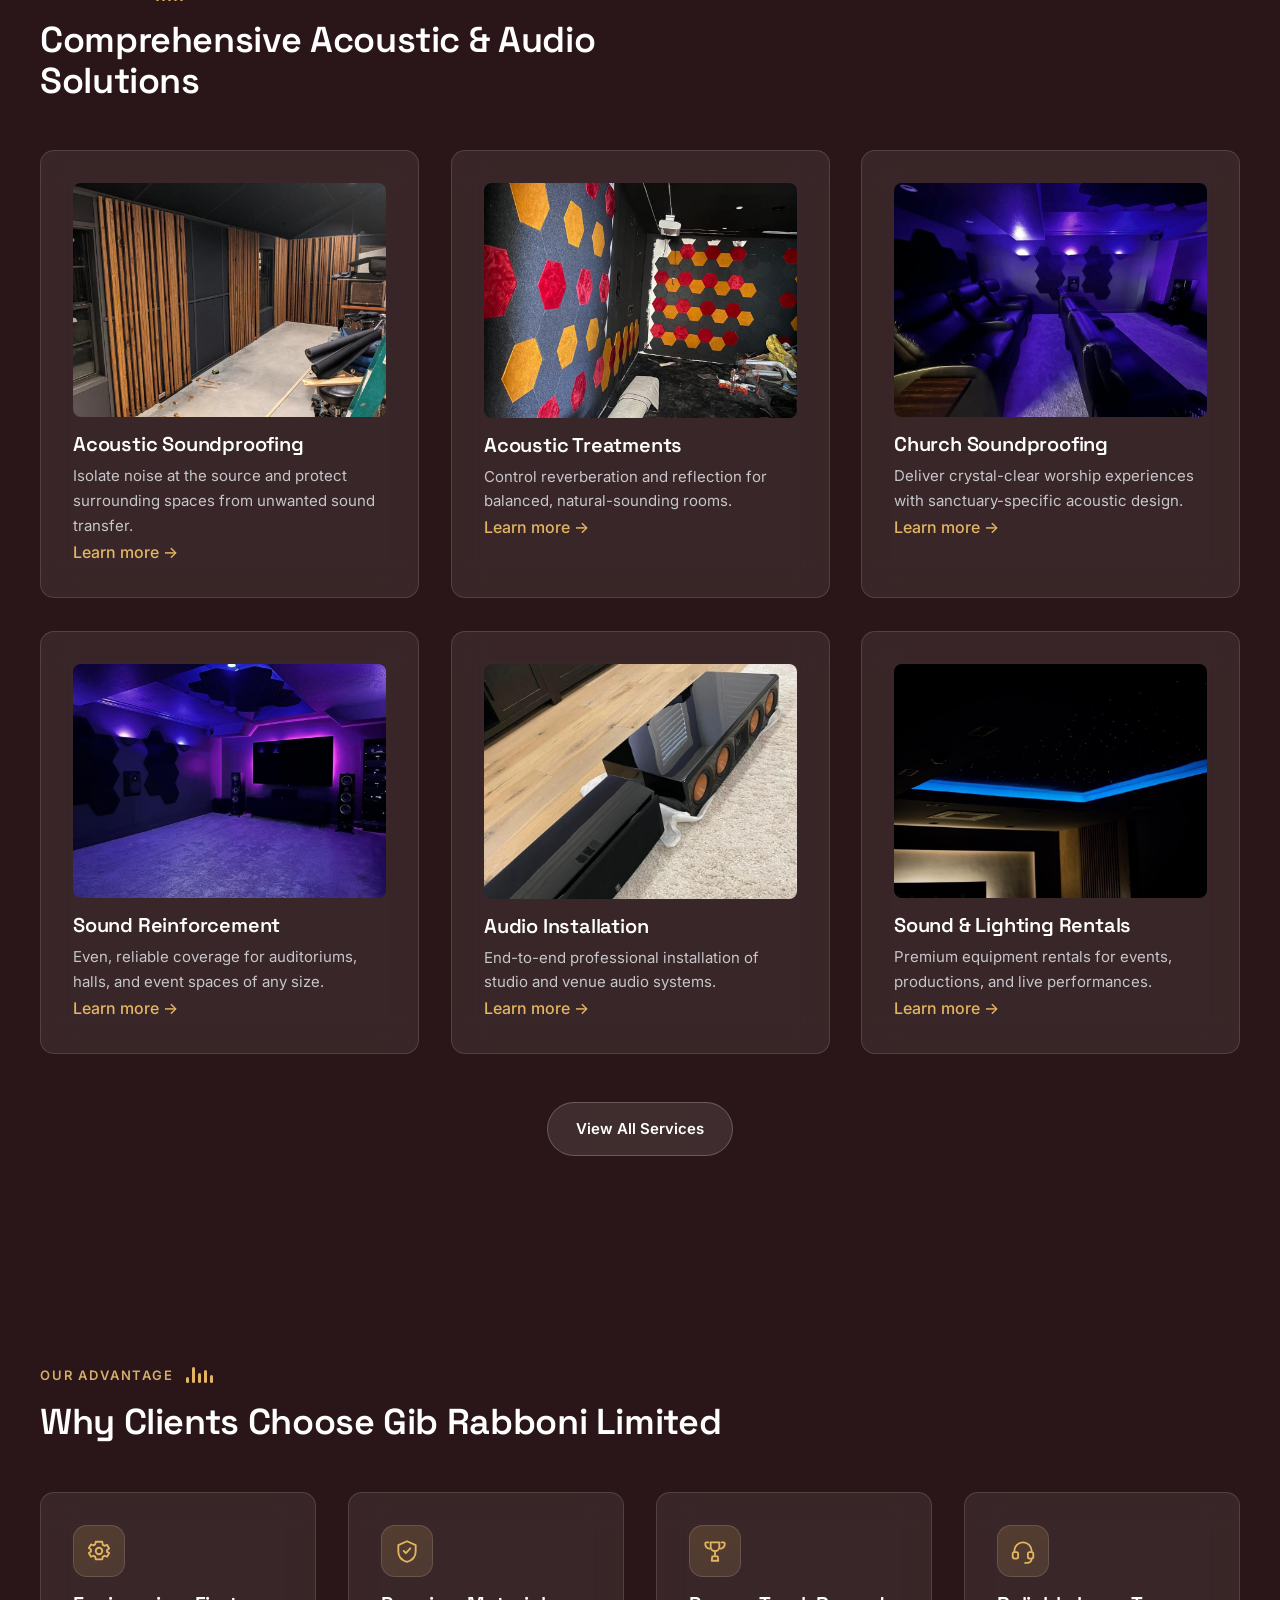
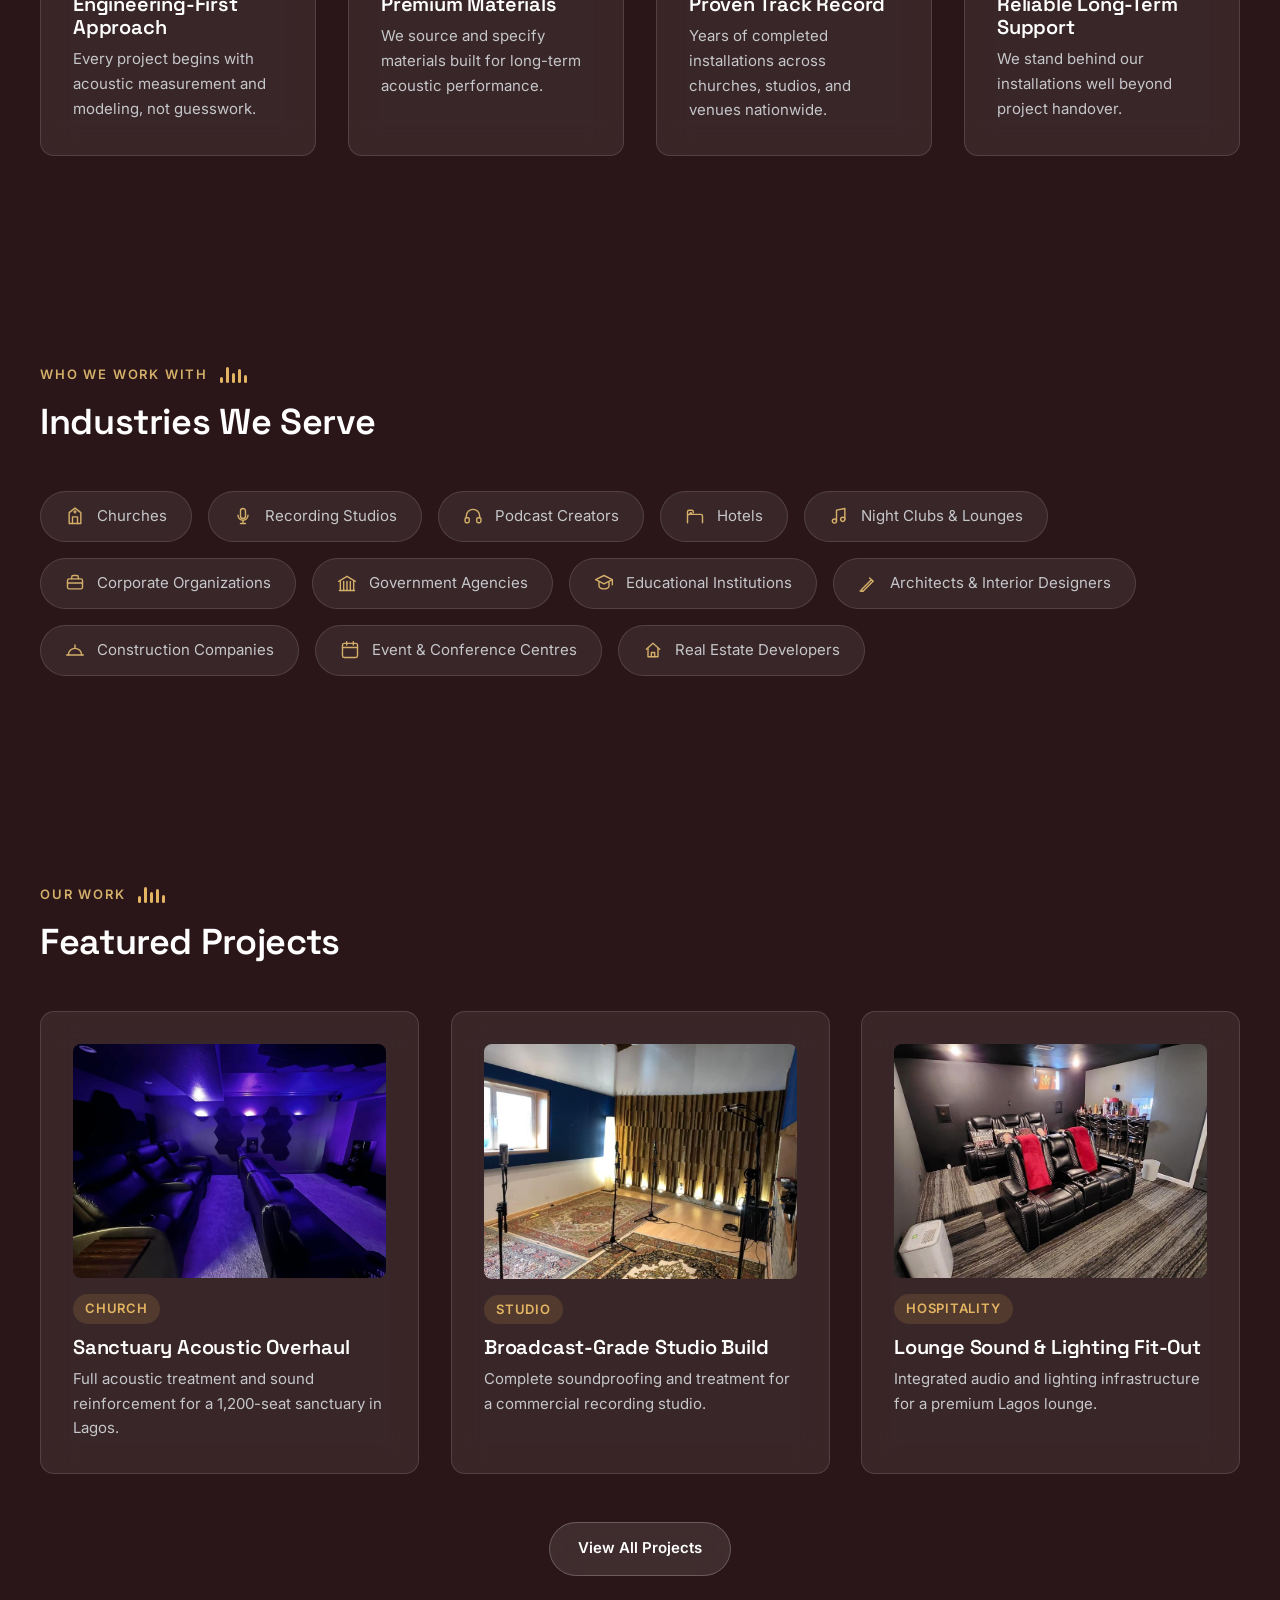
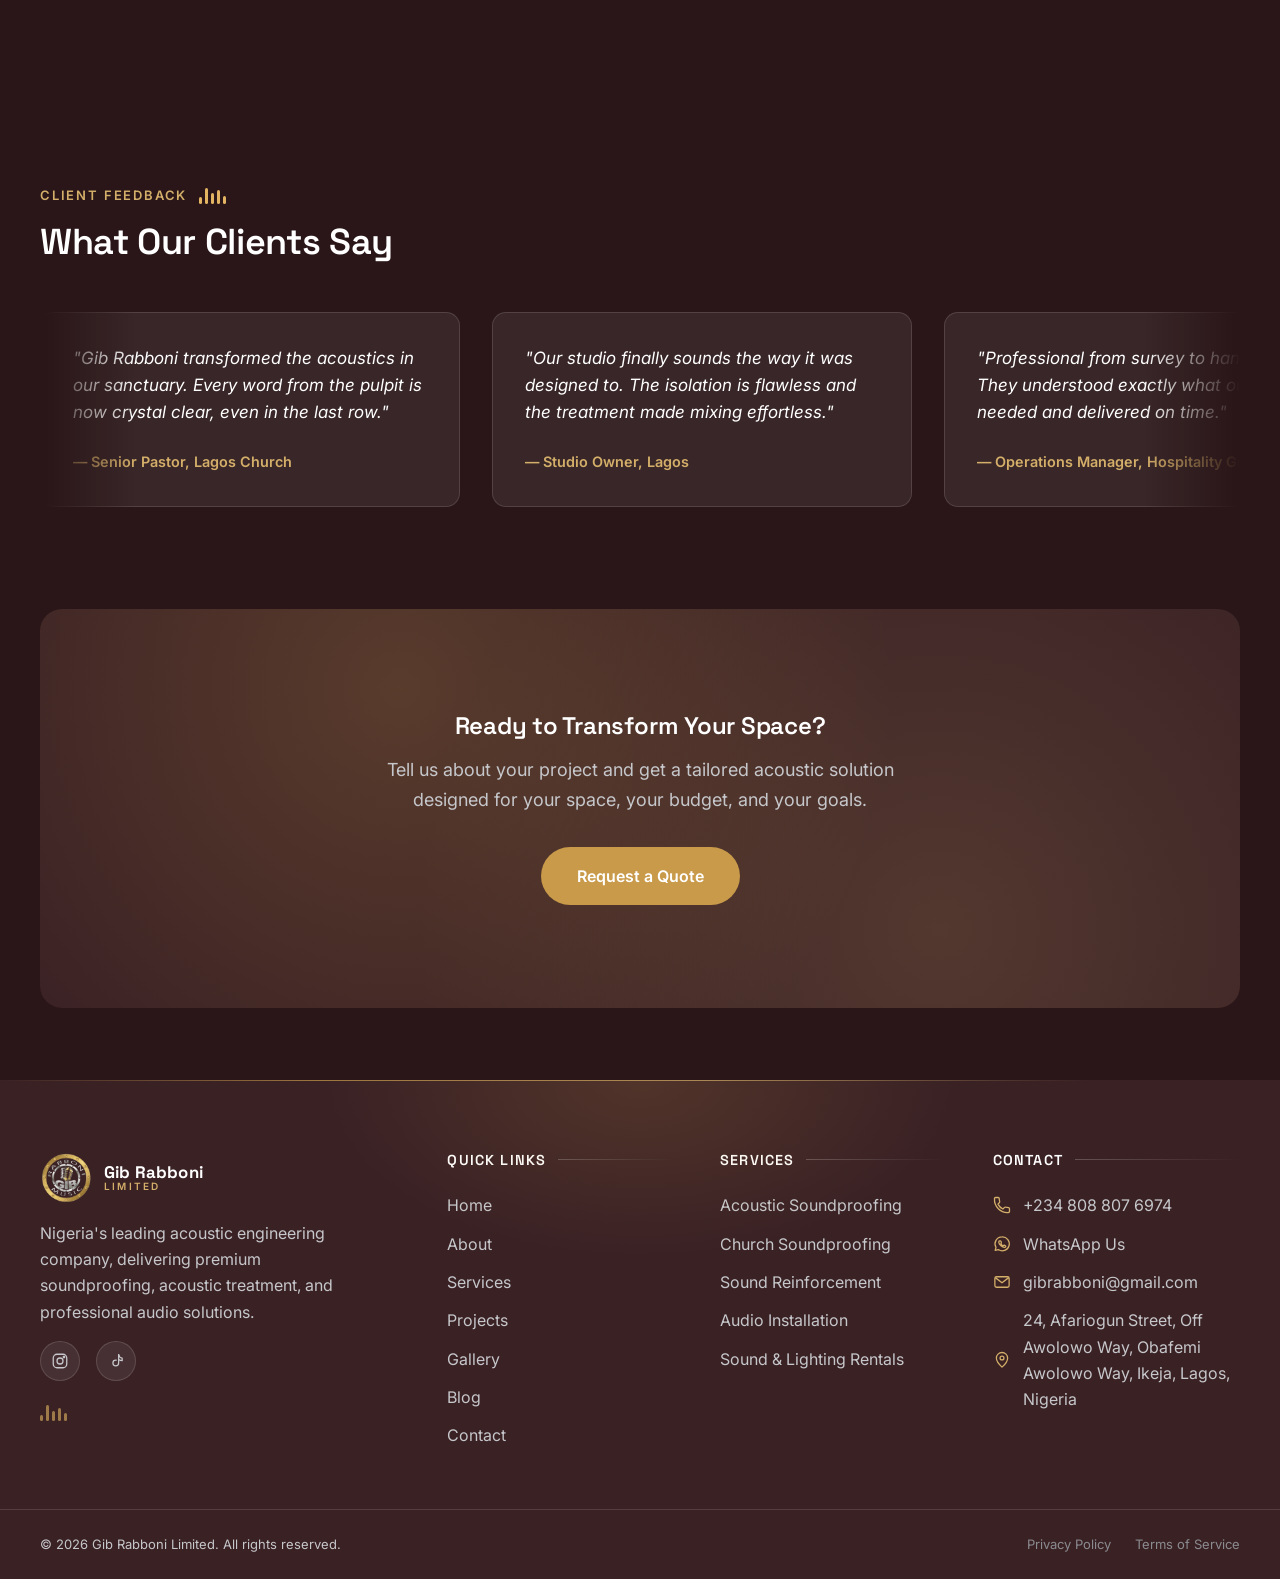
==== commit e3800742: "Add files via upload" ====
--- a/index.html
+++ b/index.html
@@ -426,9 +426,8 @@
                 <a href="/" class="logo-lockup" aria-label="Gib Rabboni Limited — Home"><span class="logo-lockup__mark"><img src="/images/brand/logo.png" alt="Gib Rabboni Limited emblem" width="52" height="52"></span><span class="logo-lockup__text"><span class="logo-lockup__name">Gib Rabboni</span><span class="logo-lockup__sub">Limited</span></span></a>
                 <p class="footer__text">Nigeria's leading acoustic engineering company, delivering premium soundproofing, acoustic treatment, and professional audio solutions.</p>
                 <ul class="footer__social" aria-label="Social media links">
-                    <li><a href="#" aria-label="Gib Rabboni on Instagram"><svg class="mini-icon" viewBox="0 0 24 24" fill="none" stroke="currentColor" stroke-width="1.7" stroke-linecap="round" stroke-linejoin="round" aria-hidden="true"><rect x="3" y="3" width="18" height="18" rx="5"/><circle cx="12" cy="12" r="4"/><circle cx="17.3" cy="6.7" r="1"/></svg></a></li>
-                    <li><a href="#" aria-label="Gib Rabboni on Facebook"><svg class="mini-icon" viewBox="0 0 24 24" fill="none" stroke="currentColor" stroke-width="1.7" stroke-linecap="round" stroke-linejoin="round" aria-hidden="true"><path d="M14.5 21v-7.2h2.4l.4-2.8h-2.8V9.2c0-.8.2-1.4 1.4-1.4h1.5V5.3c-.3 0-1.1-.1-2.1-.1-2.1 0-3.6 1.3-3.6 3.7v2.1H9.3v2.8h2.4V21h2.8Z"/></svg></a></li>
-                    <li><a href="#" aria-label="Gib Rabboni on LinkedIn"><svg class="mini-icon" viewBox="0 0 24 24" fill="none" stroke="currentColor" stroke-width="1.7" stroke-linecap="round" stroke-linejoin="round" aria-hidden="true"><rect x="3" y="3" width="18" height="18" rx="3"/><circle cx="8" cy="8.2" r="1.3"/><path d="M8 11.5v6.2M12 11.5v6.2M12 14.3c0-1.5 1-2.5 2.3-2.5 1.3 0 2.2 1 2.2 2.6v3.3"/></svg></a></li>
+                    <li><a href="https://www.instagram.com/gibrabboni?igsh=MTg4dmE5OWlzd2l6MQ%3D%3D&amp;utm_source=qr" target="_blank" rel="noopener" aria-label="Gib Rabboni on Instagram"><svg class="mini-icon" viewBox="0 0 24 24" fill="none" stroke="currentColor" stroke-width="1.7" stroke-linecap="round" stroke-linejoin="round" aria-hidden="true"><rect x="3" y="3" width="18" height="18" rx="5"/><circle cx="12" cy="12" r="4"/><circle cx="17.3" cy="6.7" r="1"/></svg></a></li>
+                    <li><a href="https://www.tiktok.com/@gibrabboni?_r=1&amp;_t=ZS-98AgWlw9CQX" target="_blank" rel="noopener" aria-label="Gib Rabboni on TikTok"><svg class="mini-icon" viewBox="0 0 24 24" fill="none" stroke="currentColor" stroke-width="1.7" stroke-linecap="round" stroke-linejoin="round" aria-hidden="true"><path d="M15.5 3.5v11.2a3.8 3.8 0 1 1-3.8-3.8c.2 0 .4 0 .6.03"/><path d="M15.5 3.5c.5 2.5 2.3 4.3 4.7 4.7v3.3a7.8 7.8 0 0 1-4.7-1.6"/></svg></a></li>
                 </ul>
                 <div class="footer__eq eq-bars" aria-hidden="true"><span class="eq-bars__bar"></span><span class="eq-bars__bar"></span><span class="eq-bars__bar"></span><span class="eq-bars__bar"></span><span class="eq-bars__bar"></span></div>
             </div>
@@ -462,7 +461,7 @@
                 <ul class="footer__links footer__links--contact">
                     <li class="footer__contact-item"><svg class="mini-icon" viewBox="0 0 24 24" fill="none" stroke="currentColor" stroke-width="1.7" stroke-linecap="round" stroke-linejoin="round" aria-hidden="true"><path d="M6.6 10.8a15 15 0 0 0 6.6 6.6l2.2-2.2a1.4 1.4 0 0 1 1.5-.3c1.2.4 2.5.6 3.8.6a1.4 1.4 0 0 1 1.3 1.4v3.5A1.4 1.4 0 0 1 20.6 22 17.4 17.4 0 0 1 2 3.4 1.4 1.4 0 0 1 3.4 2h3.5a1.4 1.4 0 0 1 1.4 1.3c0 1.3.2 2.6.6 3.8a1.4 1.4 0 0 1-.3 1.5L6.6 10.8Z"/></svg><a href="tel:+2348088076974">+234 808 807 6974</a></li>
                     <li class="footer__contact-item"><svg class="mini-icon" viewBox="0 0 24 24" fill="none" stroke="currentColor" stroke-width="1.7" stroke-linecap="round" stroke-linejoin="round" aria-hidden="true"><path d="M12 2.5a9.3 9.3 0 0 0-8 14l-1.1 4 4.2-1.1a9.3 9.3 0 1 0 4.9-16.9Z"/><path d="M8.3 8.4c.2-.6.6-.6 1-.6h.6c.2 0 .4 0 .6.5l.7 1.8c.1.2 0 .4-.1.6l-.5.6c-.1.2-.2.3 0 .6.5.9 1.8 2.1 2.7 2.5.2.1.4.1.5-.1l.6-.7c.2-.2.4-.2.6-.1l1.7.9c.2.1.4.2.4.5 0 .8-.7 1.6-1.5 1.7-1.3.2-2.9-.3-4.9-2.1-1.7-1.5-2.7-3.1-2.9-4.4-.1-.7 0-1.4.5-2.2Z"/></svg><a href="https://wa.me/2348088076974" target="_blank" rel="noopener">WhatsApp Us</a></li>
-                    <li class="footer__contact-item"><svg class="mini-icon" viewBox="0 0 24 24" fill="none" stroke="currentColor" stroke-width="1.7" stroke-linecap="round" stroke-linejoin="round" aria-hidden="true"><rect x="2.5" y="5" width="19" height="14" rx="2.2"/><path d="m3.5 6.5 8.5 6.5 8.5-6.5"/></svg><a href="mailto:info@gibrabboni.com">info@gibrabboni.com</a></li>
+                    <li class="footer__contact-item"><svg class="mini-icon" viewBox="0 0 24 24" fill="none" stroke="currentColor" stroke-width="1.7" stroke-linecap="round" stroke-linejoin="round" aria-hidden="true"><rect x="2.5" y="5" width="19" height="14" rx="2.2"/><path d="m3.5 6.5 8.5 6.5 8.5-6.5"/></svg><a href="mailto:gibrabboni@gmail.com">gibrabboni@gmail.com</a></li>
                     <li class="footer__contact-item"><svg class="mini-icon" viewBox="0 0 24 24" fill="none" stroke="currentColor" stroke-width="1.7" stroke-linecap="round" stroke-linejoin="round" aria-hidden="true"><path d="M12 21.5S4.5 14.8 4.5 9.5a7.5 7.5 0 0 1 15 0c0 5.3-7.5 12-7.5 12Z"/><circle cx="12" cy="9.3" r="2.6"/></svg><span>24, Afariogun Street, Off Awolowo Way, Obafemi Awolowo Way, Ikeja, Lagos, Nigeria</span></li>
                 </ul>
             </div>
--- a/css/style.css
+++ b/css/style.css
@@ -1293,15 +1293,16 @@
    ==================================================================== */
 [data-animate] {
     opacity: 0;
-    transform: translateY(28px);
-    transition: opacity 700ms cubic-bezier(0.4,0,0.2,1), transform 700ms cubic-bezier(0.4,0,0.2,1);
+    transform: translateY(48px);
+    transition: opacity 750ms cubic-bezier(0.16,1,0.3,1), transform 750ms cubic-bezier(0.16,1,0.3,1);
+    will-change: transform, opacity;
 }
 [data-animate].is-visible { opacity: 1; transform: translateY(0); }
-[data-animate="fade-left"] { transform: translateX(-28px); }
+[data-animate="fade-left"] { transform: translateX(-90px); }
 [data-animate="fade-left"].is-visible { transform: translateX(0); }
-[data-animate="fade-right"] { transform: translateX(28px); }
+[data-animate="fade-right"] { transform: translateX(90px); }
 [data-animate="fade-right"].is-visible { transform: translateX(0); }
-[data-animate="zoom"] { transform: scale(0.94); }
+[data-animate="zoom"] { transform: scale(0.6); }
 [data-animate="zoom"].is-visible { transform: scale(1); }
 
 @keyframes scrollDot {
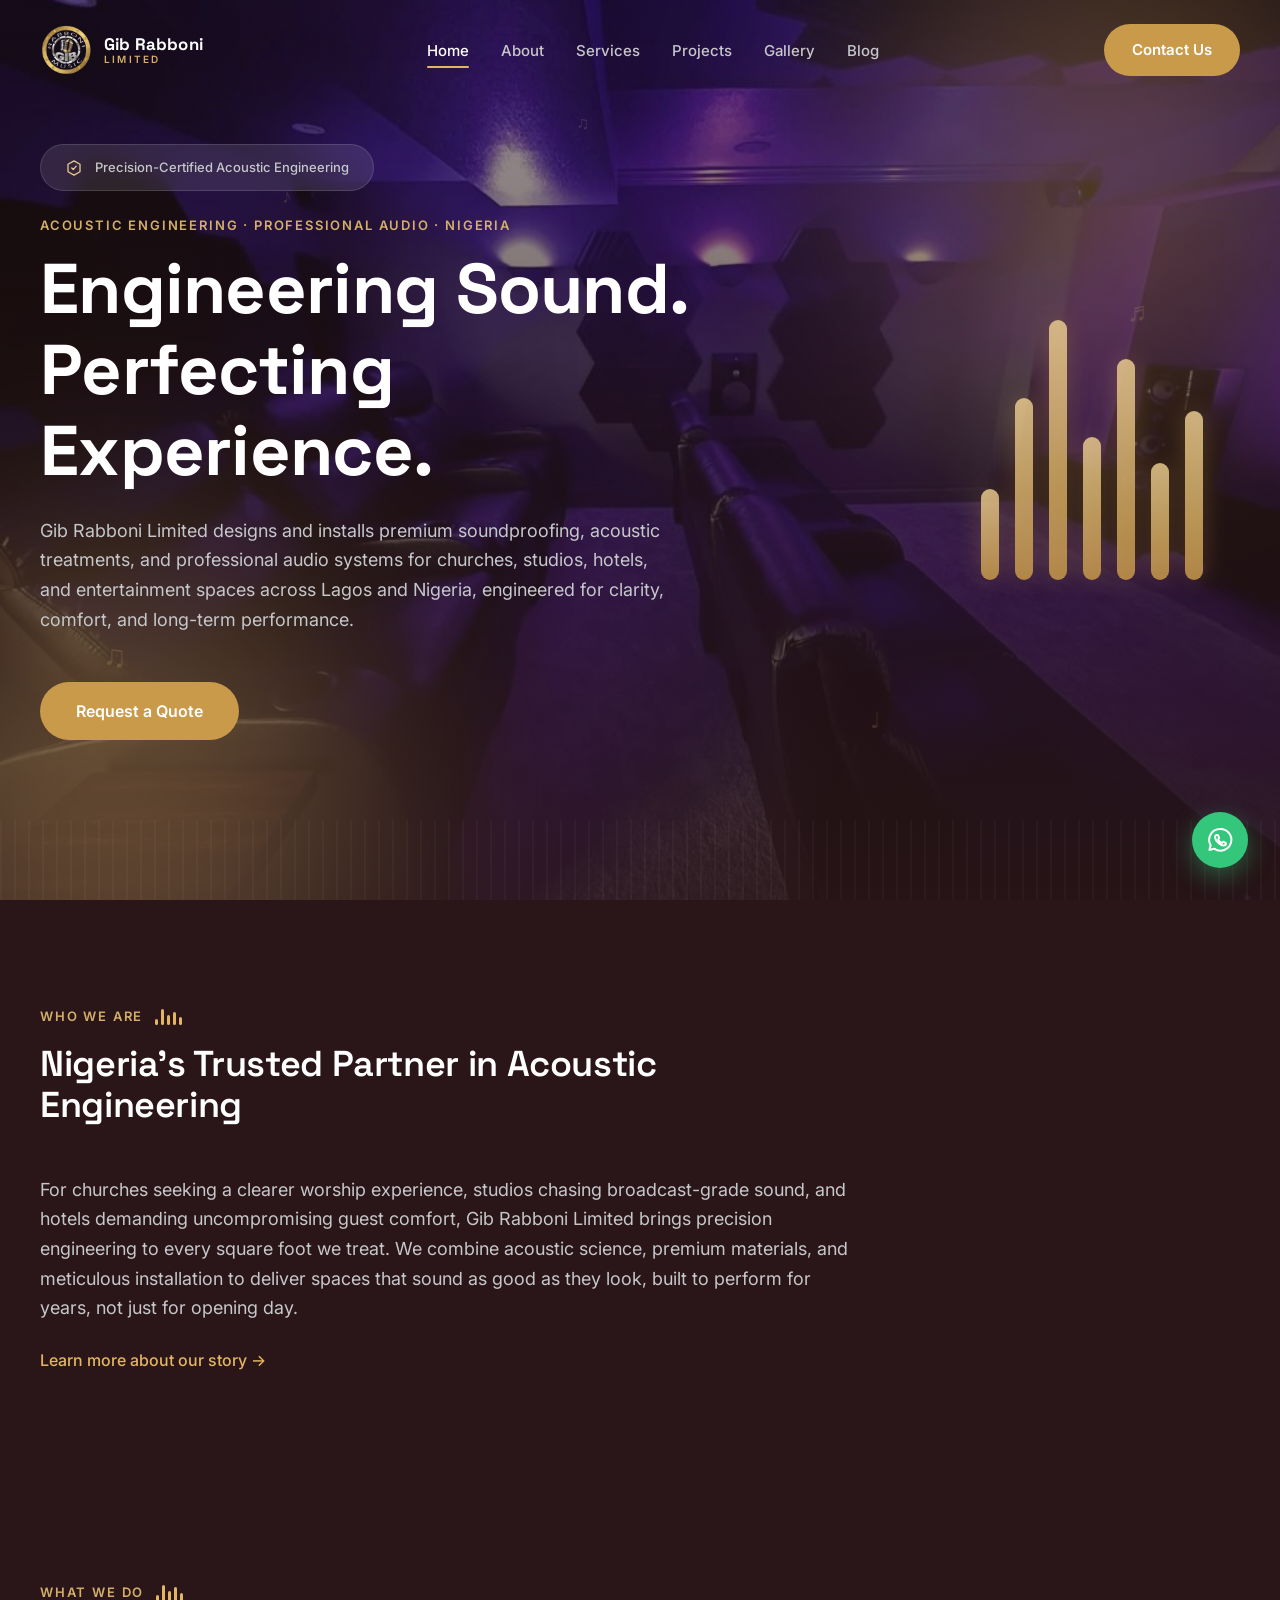
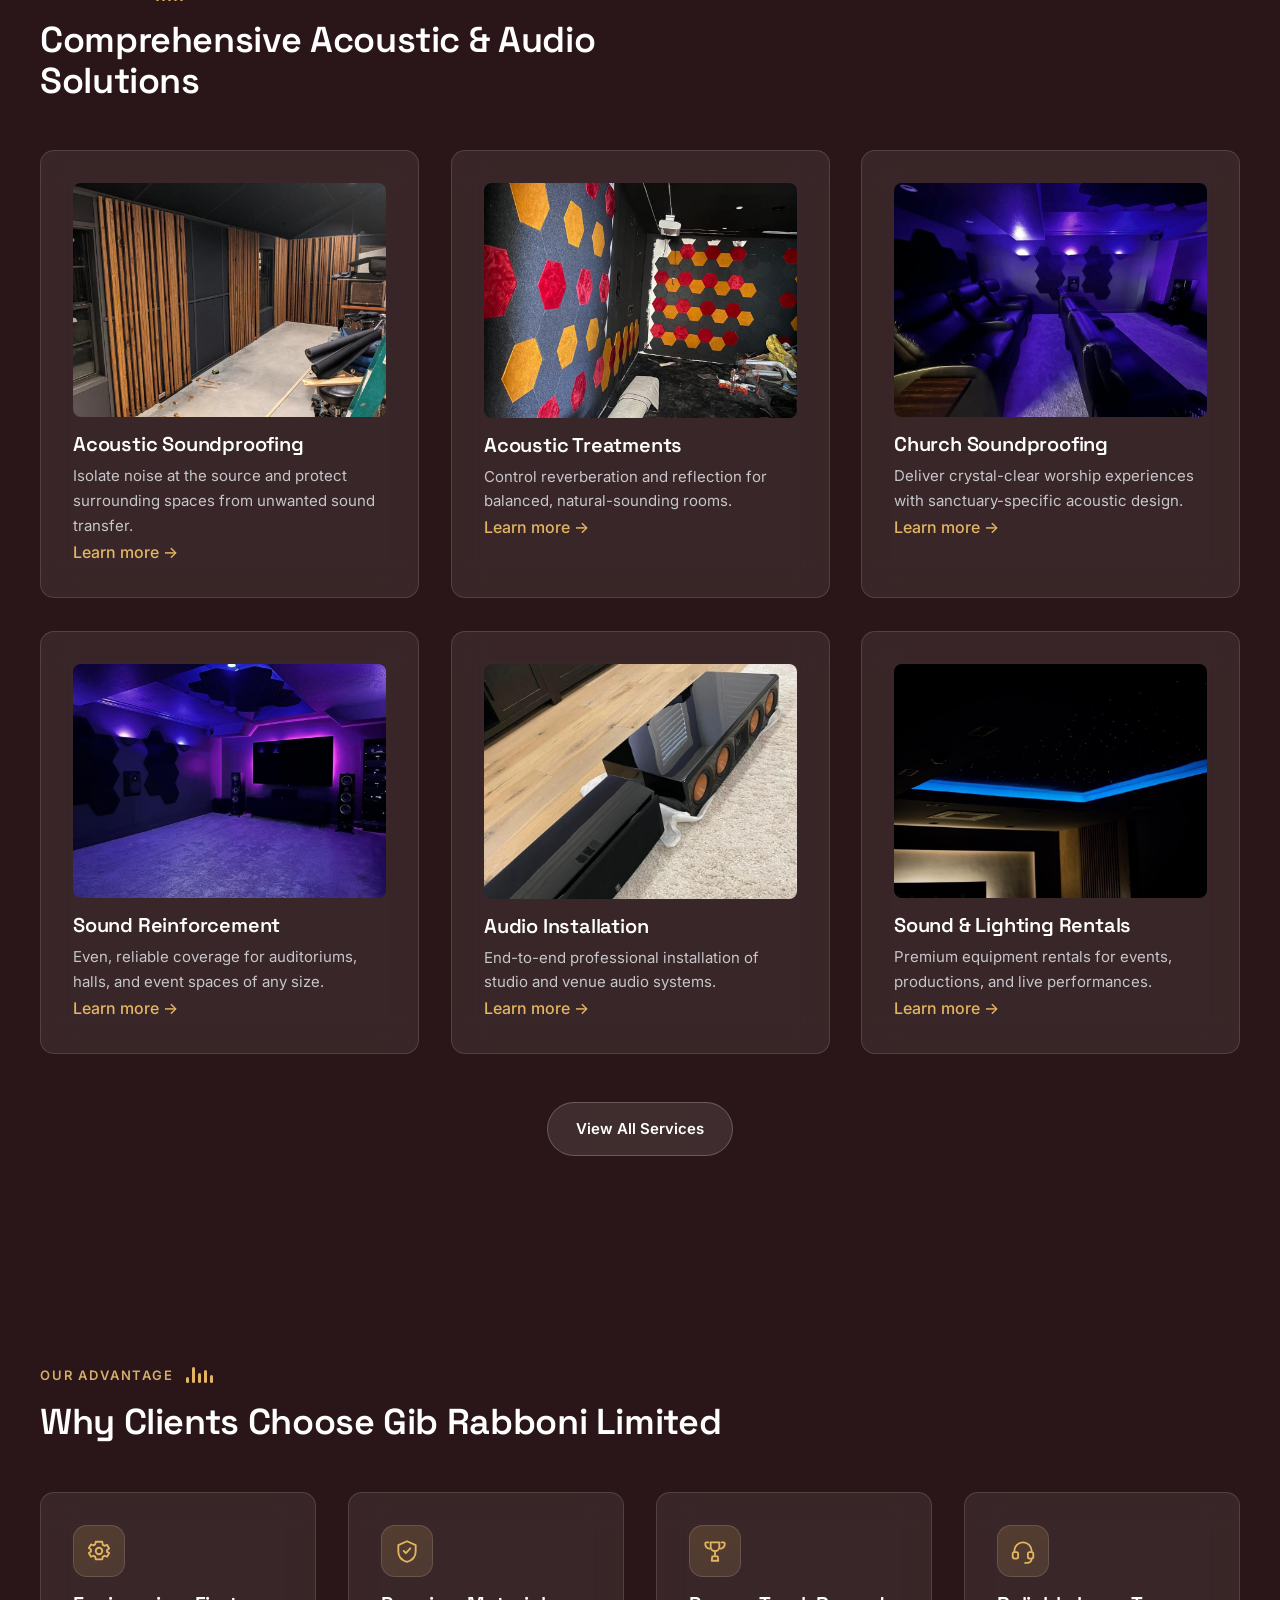
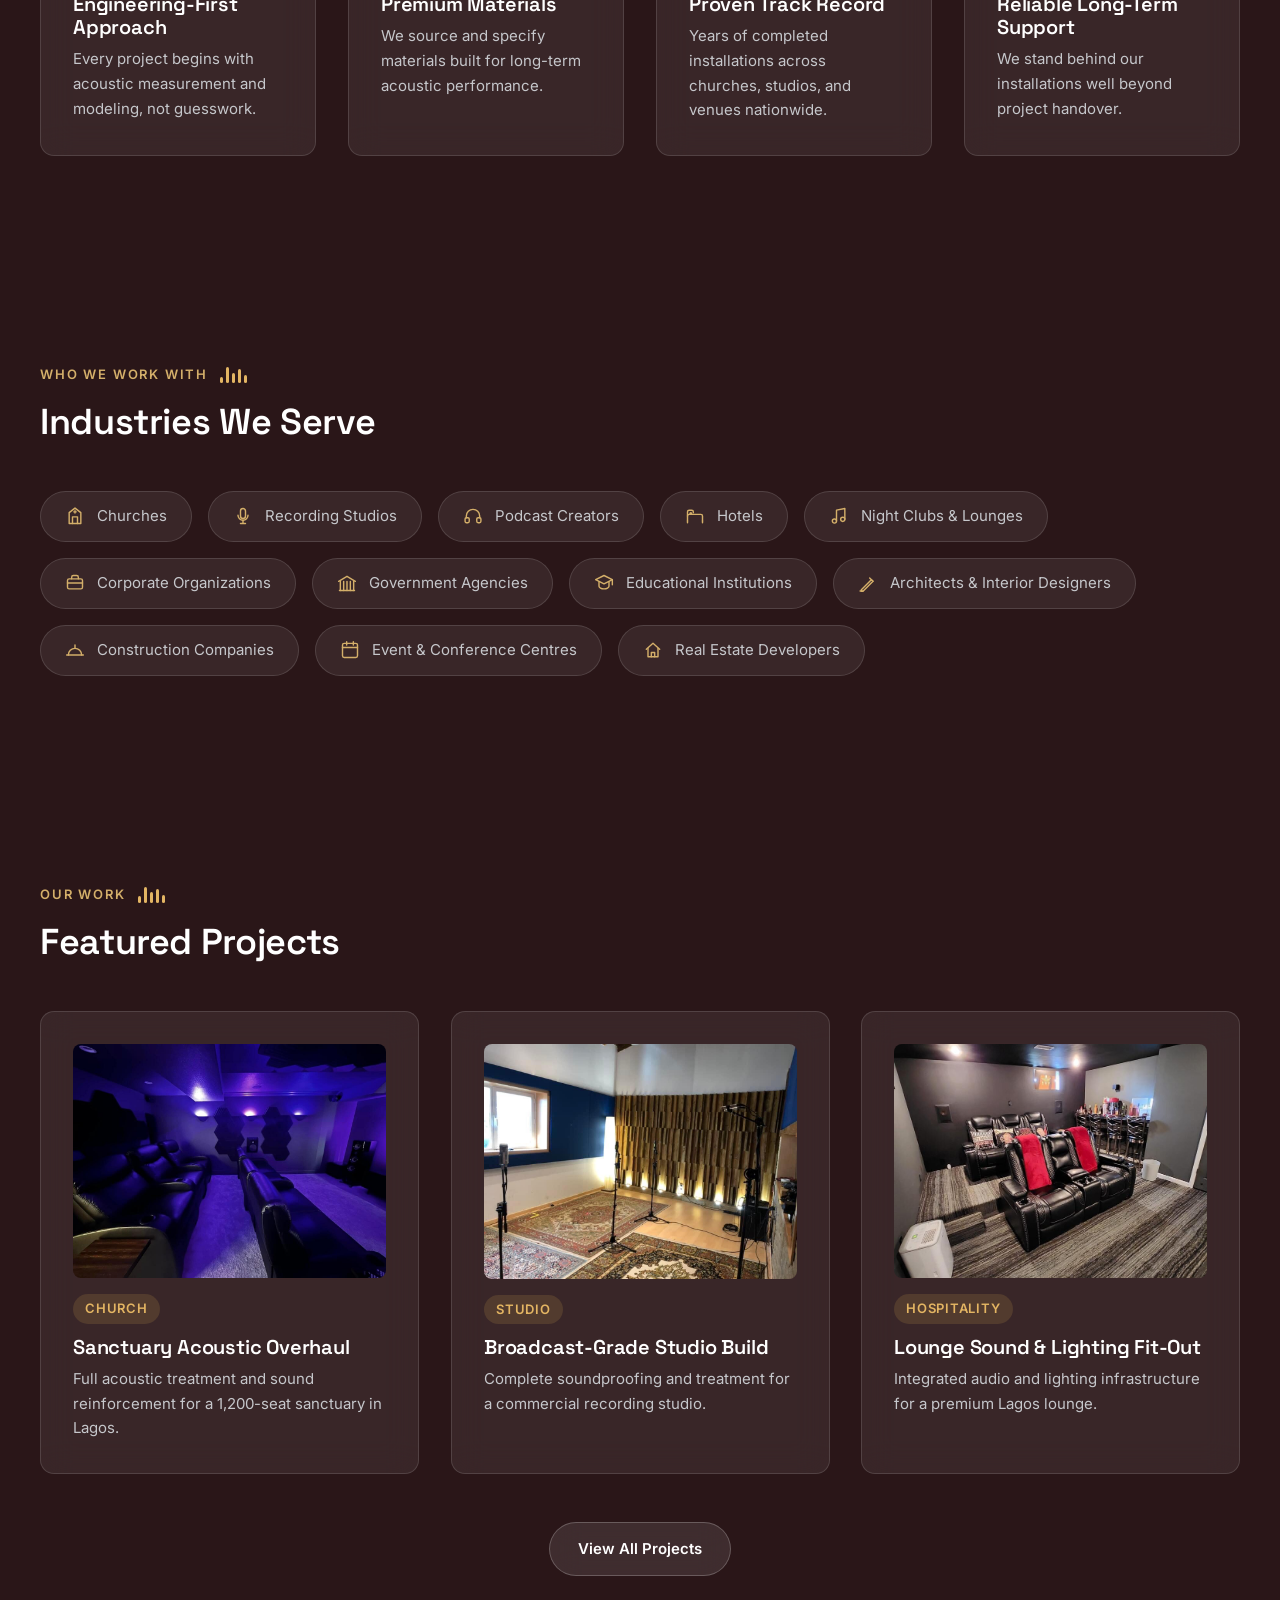
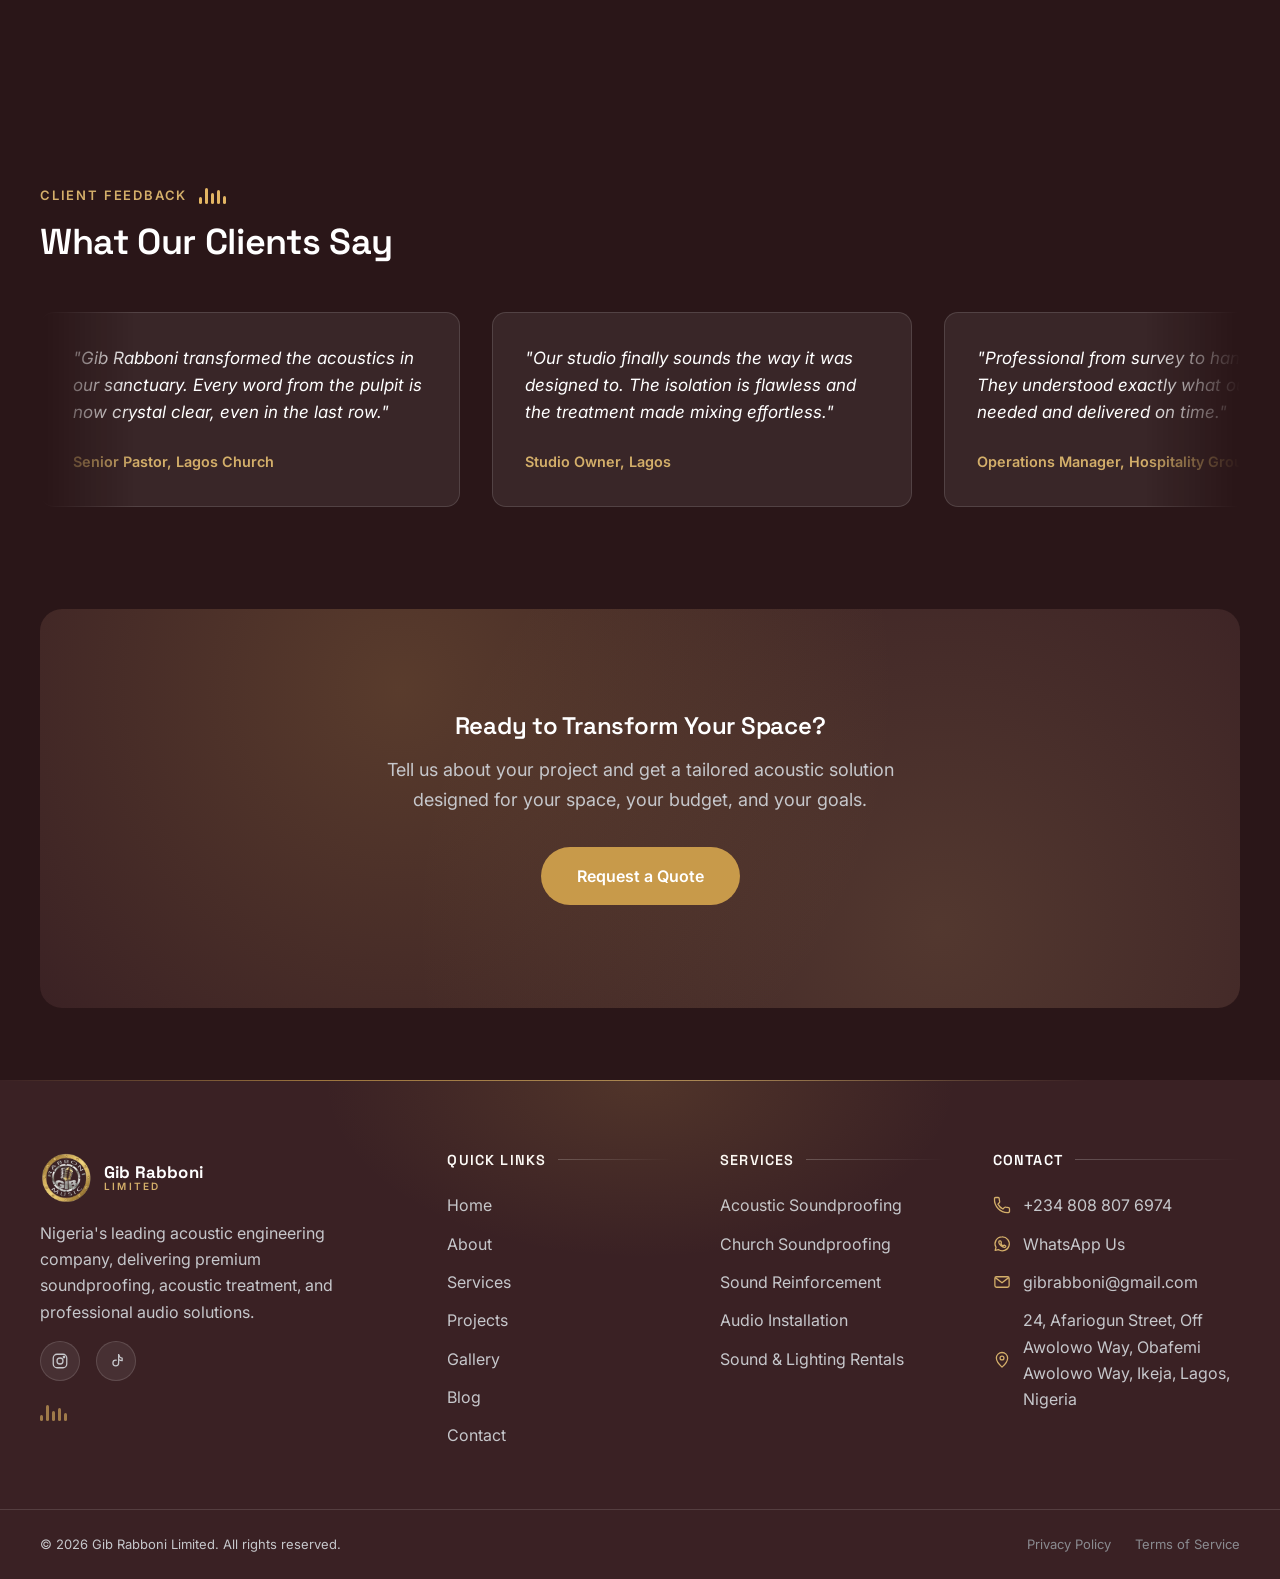
==== commit ba441751: "Add files via upload" ====
--- a/index.html
+++ b/index.html
@@ -79,7 +79,7 @@
     <header class="site-header" id="site-header">
         <div class="container header__inner">
 
-            <a href="/" class="logo-lockup" aria-label="Gib Rabboni Limited — Home"><span class="logo-lockup__mark"><img src="/images/brand/logo.png" alt="Gib Rabboni Limited emblem" width="52" height="52"></span><span class="logo-lockup__text"><span class="logo-lockup__name">Gib Rabboni</span><span class="logo-lockup__sub">Limited</span></span></a>
+            <a href="/" class="logo-lockup" aria-label="Gib Rabboni Limited, Home"><span class="logo-lockup__mark"><img src="/images/brand/logo.png" alt="Gib Rabboni Limited emblem" width="52" height="52"></span><span class="logo-lockup__text"><span class="logo-lockup__name">Gib Rabboni</span><span class="logo-lockup__sub">Limited</span></span></a>
 
             <nav class="main-nav" aria-label="Primary navigation">
                 <ul class="main-nav__list">
@@ -105,6 +105,9 @@
 
         <!-- Mobile menu -->
         <nav class="mobile-menu" id="mobile-menu" aria-label="Mobile navigation" hidden>
+            <button class="mobile-menu__close" id="mobile-menu-close" aria-label="Close menu">
+                <svg viewBox="0 0 24 24" fill="none" stroke="currentColor" stroke-width="2" stroke-linecap="round" aria-hidden="true"><path d="M6 6l12 12M18 6L6 18"/></svg>
+            </button>
             <ul class="mobile-menu__list">
                 <li><a href="/" class="mobile-menu__link is-active" aria-current="page">Home</a></li>
                 <li><a href="/about/" class="mobile-menu__link">About</a></li>
@@ -164,7 +167,7 @@
                 <p class="hero__subtitle">
                     Gib Rabboni Limited designs and installs premium soundproofing, acoustic treatments,
                     and professional audio systems for churches, studios, hotels, and entertainment
-                    spaces across Lagos and Nigeria — engineered for clarity, comfort, and long-term
+                    spaces across Lagos and Nigeria, engineered for clarity, comfort, and long-term
                     performance.
                 </p>
                 <div class="hero__actions">
@@ -188,7 +191,7 @@
                         sound, and hotels demanding uncompromising guest comfort, Gib Rabboni Limited brings
                         precision engineering to every square foot we treat. We combine acoustic science,
                         premium materials, and meticulous installation to deliver spaces that sound as good
-                        as they look — built to perform for years, not just for opening day.
+                        as they look, built to perform for years, not just for opening day.
                     </p>
                     <a href="/about/" class="link-arrow">Learn more about our story &rarr;</a>
                 </div>
@@ -373,27 +376,27 @@
                     <div class="testimonial-marquee__track">
                         <blockquote class="card testimonial-card">
                             <p class="testimonial-card__quote">"Gib Rabboni transformed the acoustics in our sanctuary. Every word from the pulpit is now crystal clear, even in the last row."</p>
-                            <footer class="testimonial-card__author">— Senior Pastor, Lagos Church</footer>
+                            <footer class="testimonial-card__author">Senior Pastor, Lagos Church</footer>
                         </blockquote>
                         <blockquote class="card testimonial-card">
                             <p class="testimonial-card__quote">"Our studio finally sounds the way it was designed to. The isolation is flawless and the treatment made mixing effortless."</p>
-                            <footer class="testimonial-card__author">— Studio Owner, Lagos</footer>
+                            <footer class="testimonial-card__author">Studio Owner, Lagos</footer>
                         </blockquote>
                         <blockquote class="card testimonial-card">
                             <p class="testimonial-card__quote">"Professional from survey to handover. They understood exactly what our lounge needed and delivered on time."</p>
-                            <footer class="testimonial-card__author">— Operations Manager, Hospitality Group</footer>
+                            <footer class="testimonial-card__author">Operations Manager, Hospitality Group</footer>
                         </blockquote>
                         <blockquote class="card testimonial-card" aria-hidden="true">
                             <p class="testimonial-card__quote">"Gib Rabboni transformed the acoustics in our sanctuary. Every word from the pulpit is now crystal clear, even in the last row."</p>
-                            <footer class="testimonial-card__author">— Senior Pastor, Lagos Church</footer>
+                            <footer class="testimonial-card__author">Senior Pastor, Lagos Church</footer>
                         </blockquote>
                         <blockquote class="card testimonial-card" aria-hidden="true">
                             <p class="testimonial-card__quote">"Our studio finally sounds the way it was designed to. The isolation is flawless and the treatment made mixing effortless."</p>
-                            <footer class="testimonial-card__author">— Studio Owner, Lagos</footer>
+                            <footer class="testimonial-card__author">Studio Owner, Lagos</footer>
                         </blockquote>
                         <blockquote class="card testimonial-card" aria-hidden="true">
                             <p class="testimonial-card__quote">"Professional from survey to handover. They understood exactly what our lounge needed and delivered on time."</p>
-                            <footer class="testimonial-card__author">— Operations Manager, Hospitality Group</footer>
+                            <footer class="testimonial-card__author">Operations Manager, Hospitality Group</footer>
                         </blockquote>
                     </div>
                 </div>
@@ -423,7 +426,7 @@
         <div class="container footer__grid">
 
             <div class="footer__col footer__col--brand">
-                <a href="/" class="logo-lockup" aria-label="Gib Rabboni Limited — Home"><span class="logo-lockup__mark"><img src="/images/brand/logo.png" alt="Gib Rabboni Limited emblem" width="52" height="52"></span><span class="logo-lockup__text"><span class="logo-lockup__name">Gib Rabboni</span><span class="logo-lockup__sub">Limited</span></span></a>
+                <a href="/" class="logo-lockup" aria-label="Gib Rabboni Limited, Home"><span class="logo-lockup__mark"><img src="/images/brand/logo.png" alt="Gib Rabboni Limited emblem" width="52" height="52"></span><span class="logo-lockup__text"><span class="logo-lockup__name">Gib Rabboni</span><span class="logo-lockup__sub">Limited</span></span></a>
                 <p class="footer__text">Nigeria's leading acoustic engineering company, delivering premium soundproofing, acoustic treatment, and professional audio solutions.</p>
                 <ul class="footer__social" aria-label="Social media links">
                     <li><a href="https://www.instagram.com/gibrabboni?igsh=MTg4dmE5OWlzd2l6MQ%3D%3D&amp;utm_source=qr" target="_blank" rel="noopener" aria-label="Gib Rabboni on Instagram"><svg class="mini-icon" viewBox="0 0 24 24" fill="none" stroke="currentColor" stroke-width="1.7" stroke-linecap="round" stroke-linejoin="round" aria-hidden="true"><rect x="3" y="3" width="18" height="18" rx="5"/><circle cx="12" cy="12" r="4"/><circle cx="17.3" cy="6.7" r="1"/></svg></a></li>
--- a/css/style.css
+++ b/css/style.css
@@ -1,5 +1,5 @@
 /* ====================================================================
-   GIB RABBONI LIMITED — PREMIUM DESIGN SYSTEM
+   GIB RABBONI LIMITED, PREMIUM DESIGN SYSTEM
    css/style.css
    Pure CSS3. No frameworks.
 
@@ -33,7 +33,7 @@
    ==================================================================== */
 *, *::before, *::after { box-sizing: border-box; margin: 0; padding: 0; }
 [hidden] { display: none !important; }
-html { scroll-behavior: smooth; }
+html { scroll-behavior: smooth; overflow-x: hidden; width: 100%; }
 @media (prefers-reduced-motion: reduce) {
     html { scroll-behavior: auto; }
     *, *::before, *::after {
@@ -55,18 +55,18 @@
    2. CSS VARIABLES
    ==================================================================== */
 :root {
-    /* Colors — Backgrounds */
+    /* Colors, Backgrounds */
     --color-bg-primary: #2a1618;
     --color-bg-secondary: #3a2124;
     --color-bg-tertiary: #452a2c;
 
-    /* Colors — Surfaces */
+    /* Colors, Surfaces */
     --color-card-bg: rgba(255, 255, 255, 0.07);
     --color-glass-bg: rgba(255, 255, 255, 0.10);
     --color-border-subtle: rgba(255, 255, 255, 0.13);
     --color-border-strong: rgba(255, 255, 255, 0.22);
 
-    /* Colors — Accents (brand: gold/amber, matching the logo emblem — no blue) */
+    /* Colors, Accents (brand: gold/amber, matching the logo emblem, no blue) */
     --color-accent-blue: #C89A4A;
     --color-accent-blue-bright: #E3B563;
     --color-accent-gold: #D4AF6A;
@@ -74,7 +74,7 @@
     --color-success: #34C77B;
     --color-warning: #F2994A;
 
-    /* Colors — Text */
+    /* Colors, Text */
     --color-text-primary: #FFFFFF;
     --color-text-soft: #C6C7CB;
     --color-text-muted: #8A8B90;
@@ -312,6 +312,8 @@
 
 .hamburger {
     display: none;
+    position: relative;
+    z-index: 200;
     flex-direction: column;
     gap: 5px;
     width: 32px;
@@ -374,6 +376,22 @@
     transition: transform var(--transition-slow);
 }
 .mobile-menu.is-open { transform: translateX(0); }
+.mobile-menu__close {
+    position: absolute;
+    top: var(--space-xl);
+    right: var(--space-xl);
+    width: 44px; height: 44px;
+    border-radius: 50%;
+    display: flex;
+    align-items: center;
+    justify-content: center;
+    background: var(--color-card-bg);
+    border: 1px solid var(--color-border-subtle);
+    color: var(--color-text-primary);
+    transition: background var(--transition-base), transform var(--transition-base), border-color var(--transition-base);
+}
+.mobile-menu__close svg { width: 20px; height: 20px; }
+.mobile-menu__close:hover { background: var(--color-accent-blue); border-color: var(--color-accent-blue); transform: rotate(90deg); }
 .mobile-menu__list { display: flex; flex-direction: column; gap: var(--space-lg); margin-bottom: var(--space-2xl); }
 .mobile-menu__link { font-family: var(--font-display); font-size: 1.75rem; font-weight: 600; color: var(--color-text-primary); }
 .mobile-menu__link.is-active { color: var(--color-accent-blue-bright); }
@@ -688,7 +706,7 @@
 }
 .back-to-top.is-visible { opacity: 1; transform: translateY(0); }
 
-/* Floating WhatsApp widget — persistent, bottom-right, every page */
+/* Floating WhatsApp widget, persistent, bottom-right, every page */
 .whatsapp-widget {
     position: fixed;
     bottom: var(--space-xl);
@@ -1331,7 +1349,7 @@
    22. MUSIC ICONOGRAPHY & AMBIENT MOTION
    ==================================================================== */
 
-/* Equalizer bars — used as a live "the site is listening" motif in the
+/* Equalizer bars, used as a live "the site is listening" motif in the
    header, hero, footer and section eyebrows. */
 .eq-bars {
     display: inline-flex;
@@ -1384,7 +1402,7 @@
     box-shadow: var(--shadow-glow-blue);
 }
 
-/* Floating musical notes — ambient decoration for hero / CTA bands */
+/* Floating musical notes, ambient decoration for hero / CTA bands */
 .note-field { position: absolute; inset: 0; overflow: hidden; pointer-events: none; z-index: -1; }
 .note-field .note {
     position: absolute;
